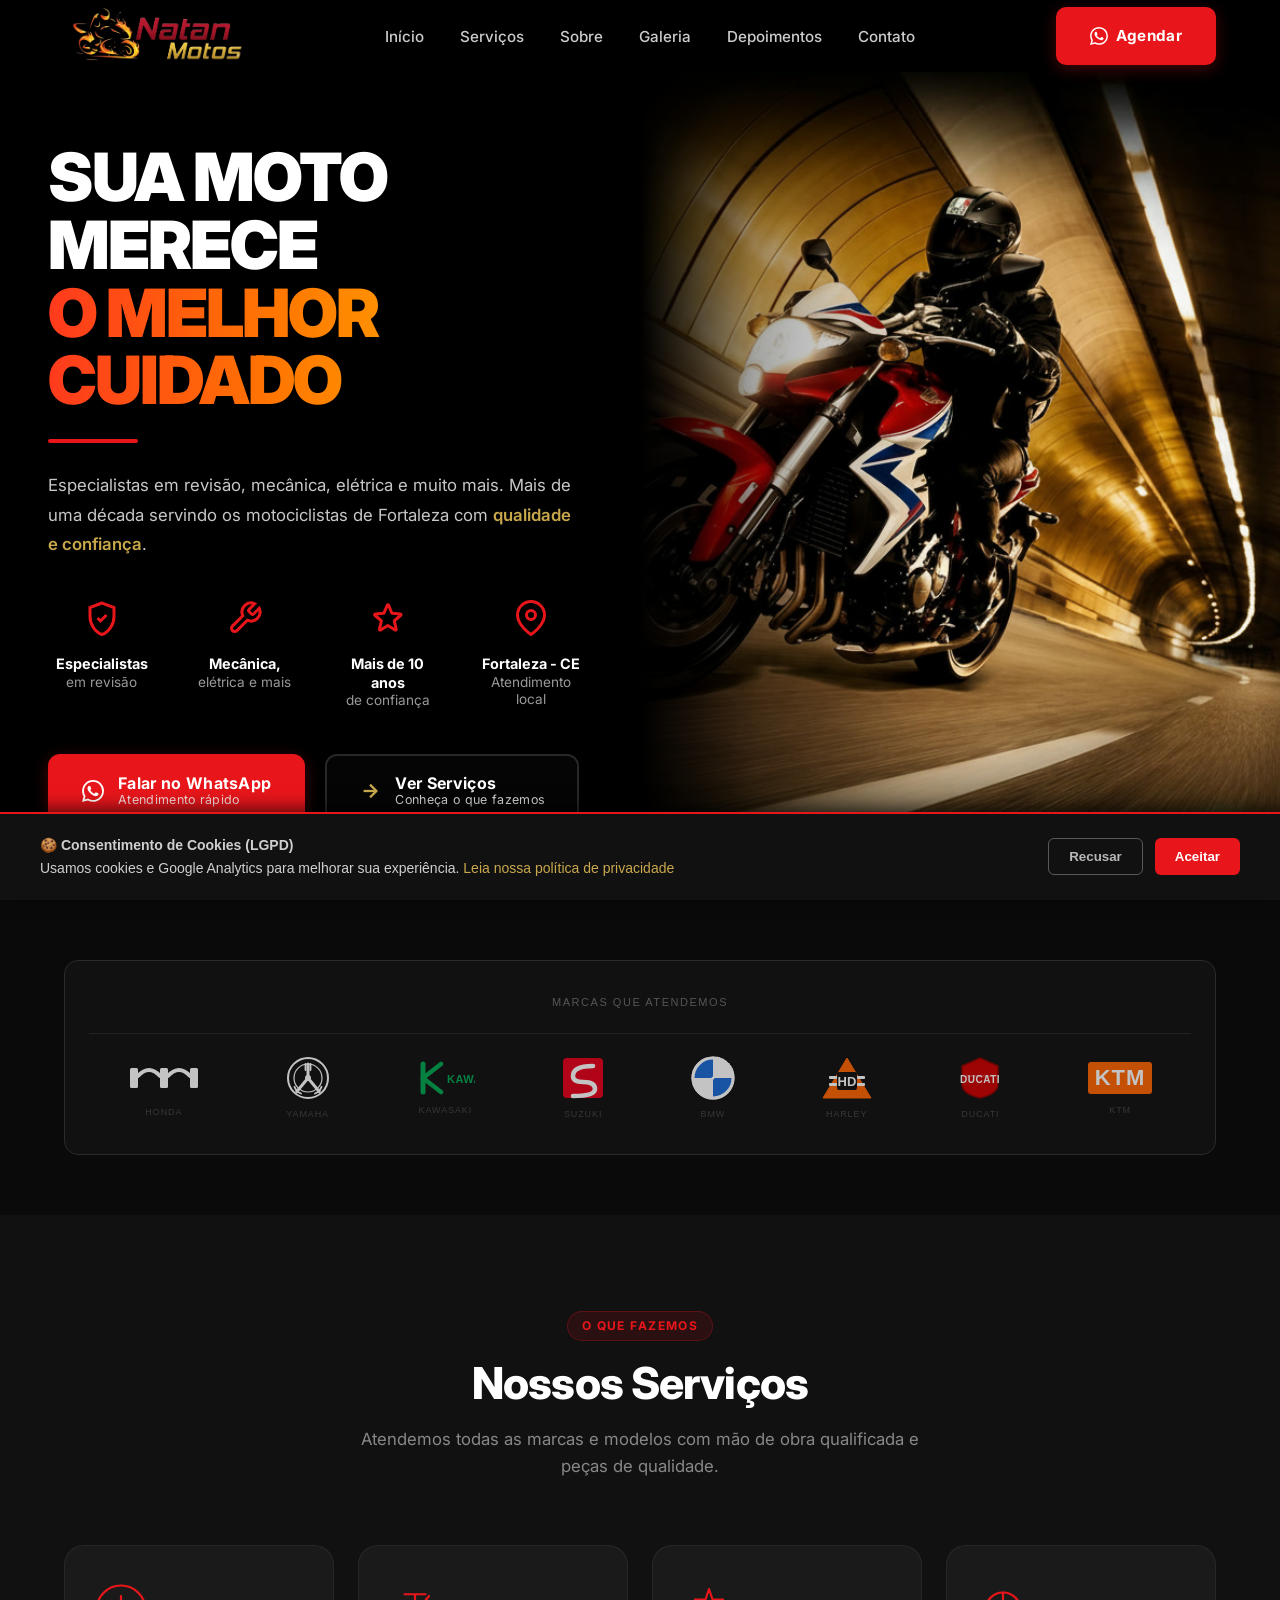
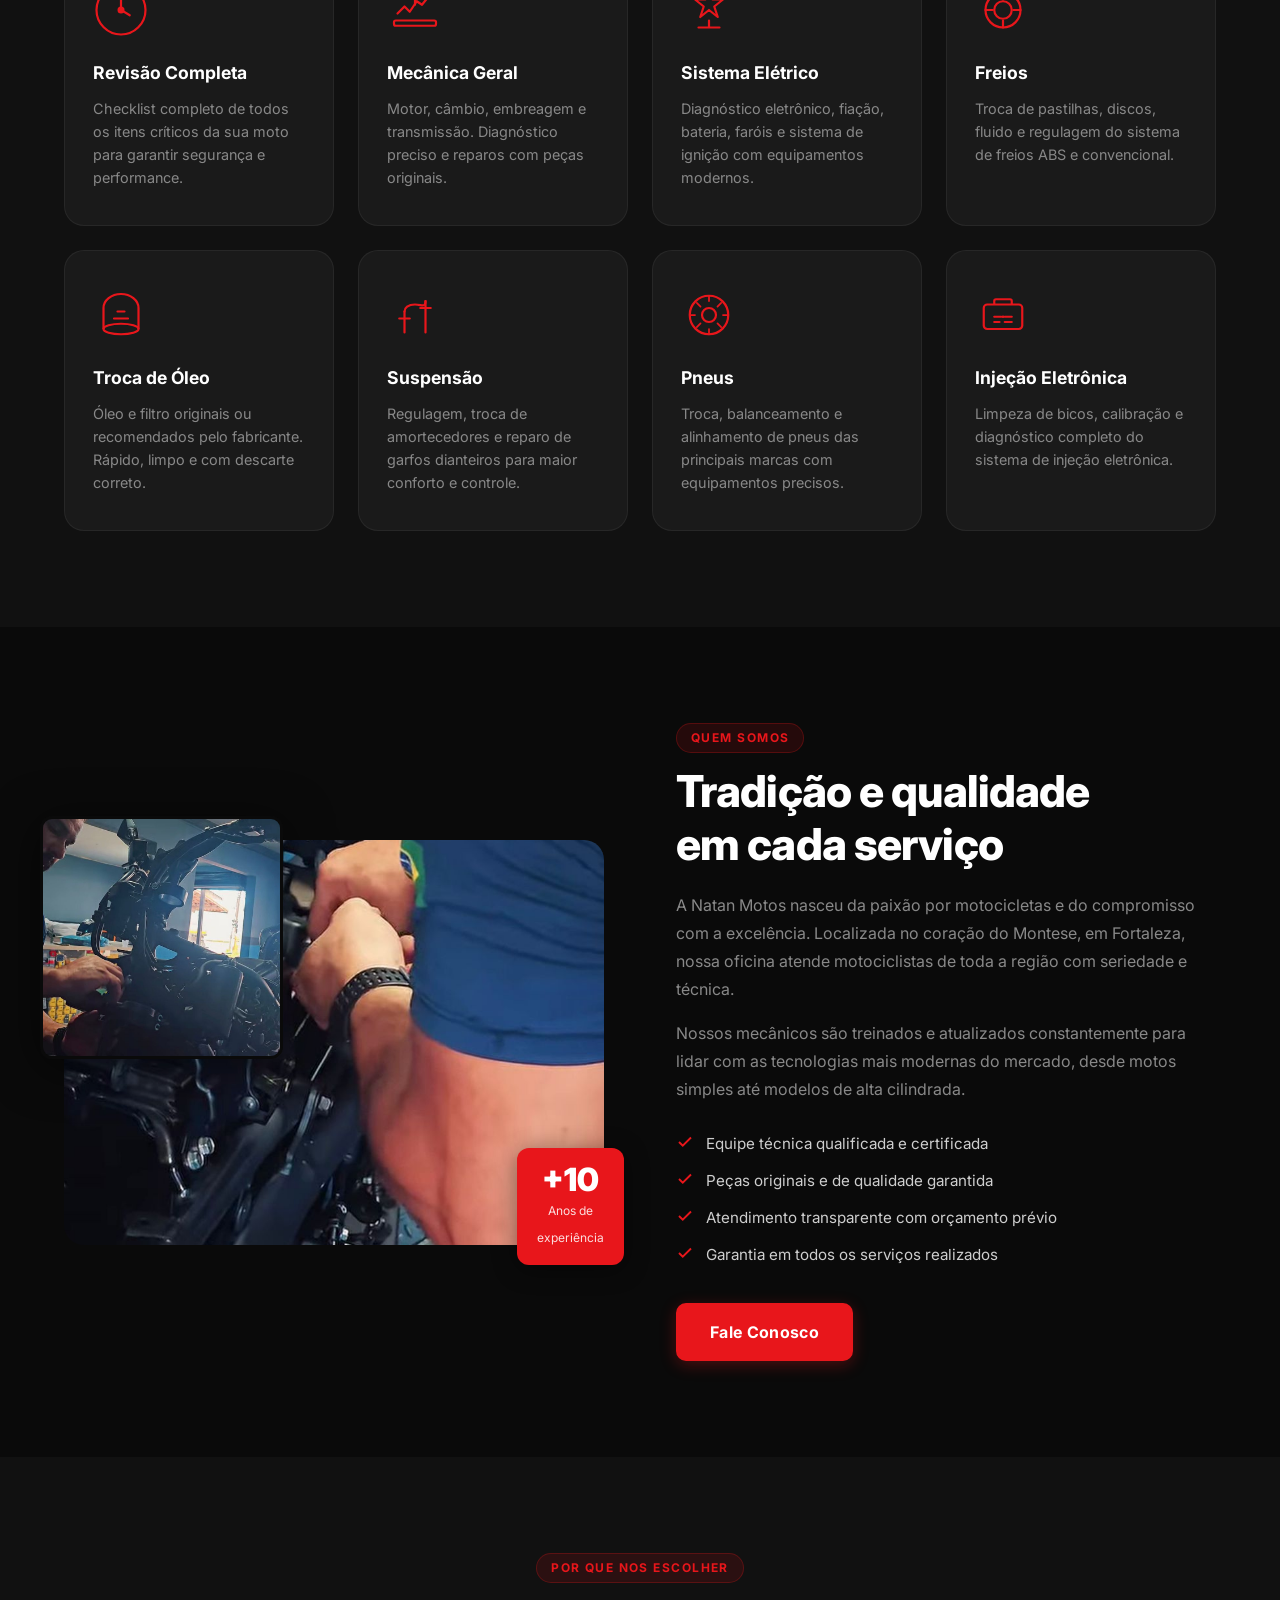
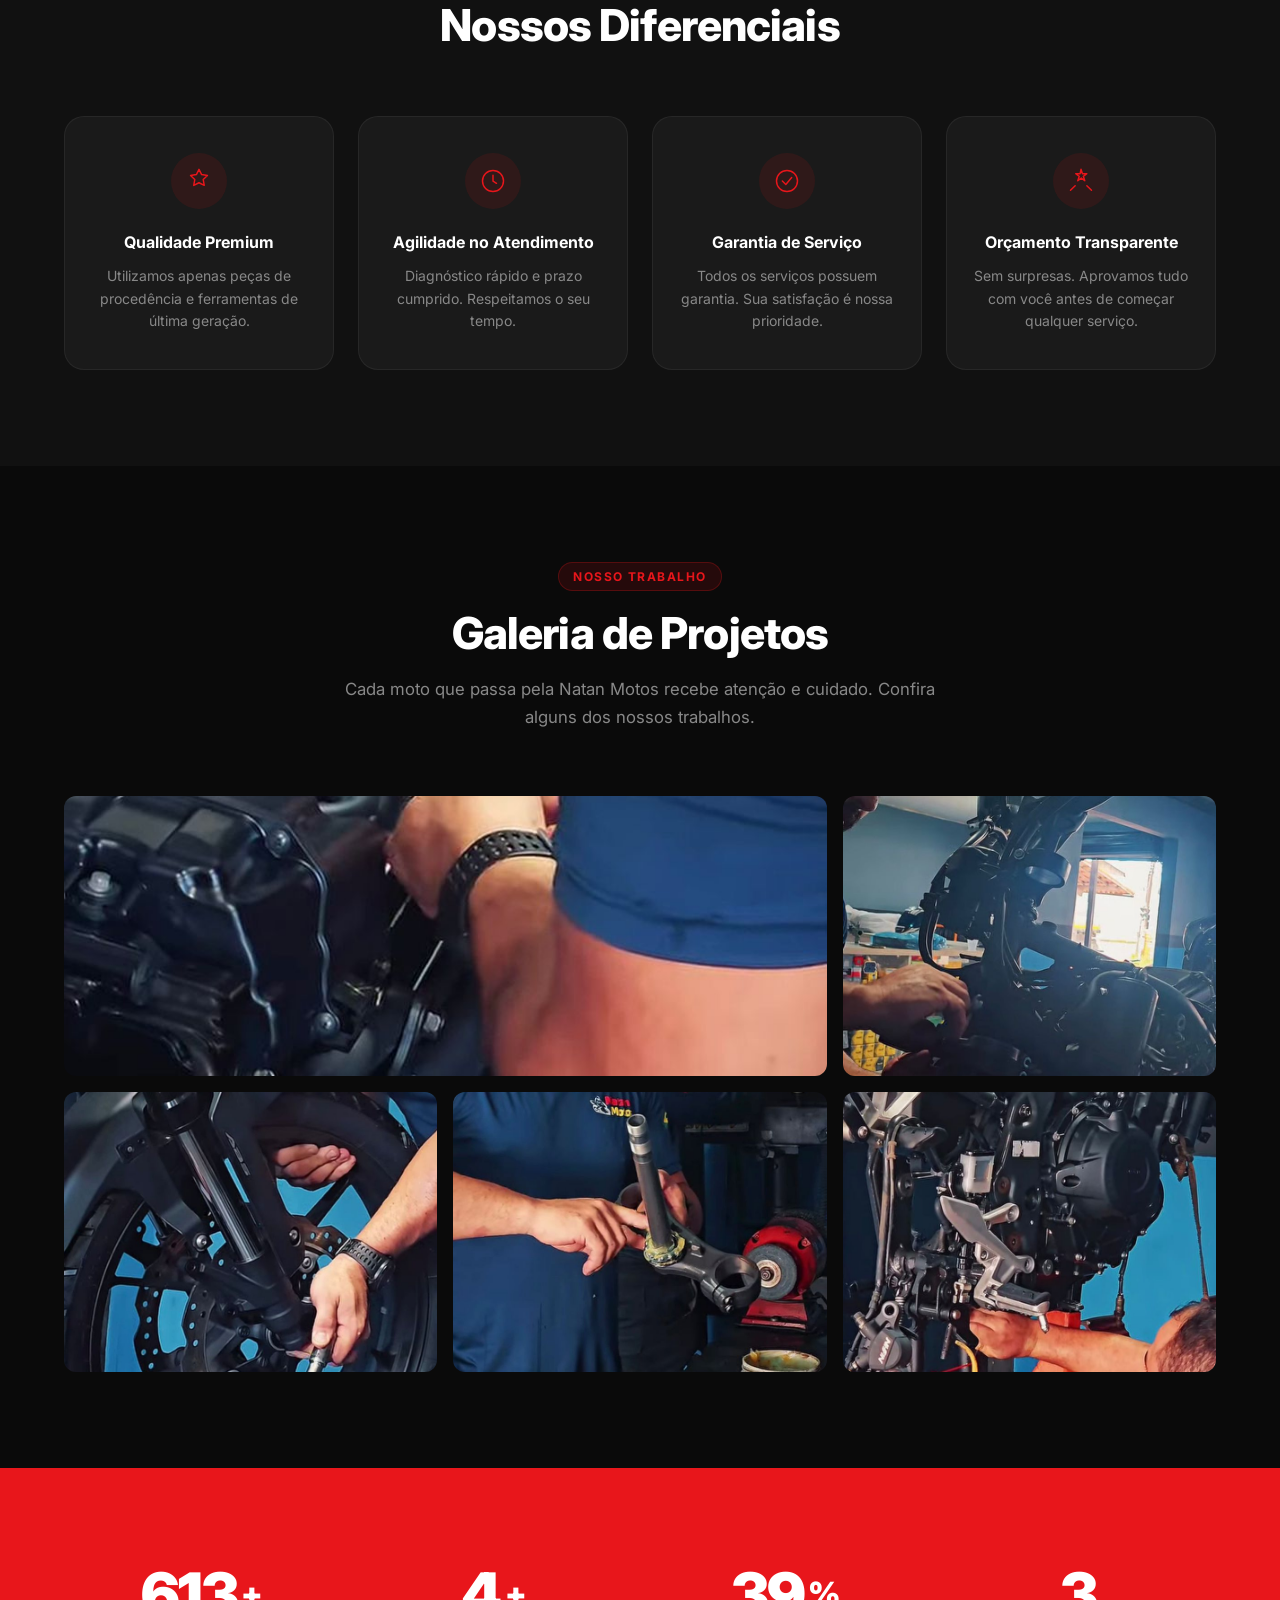
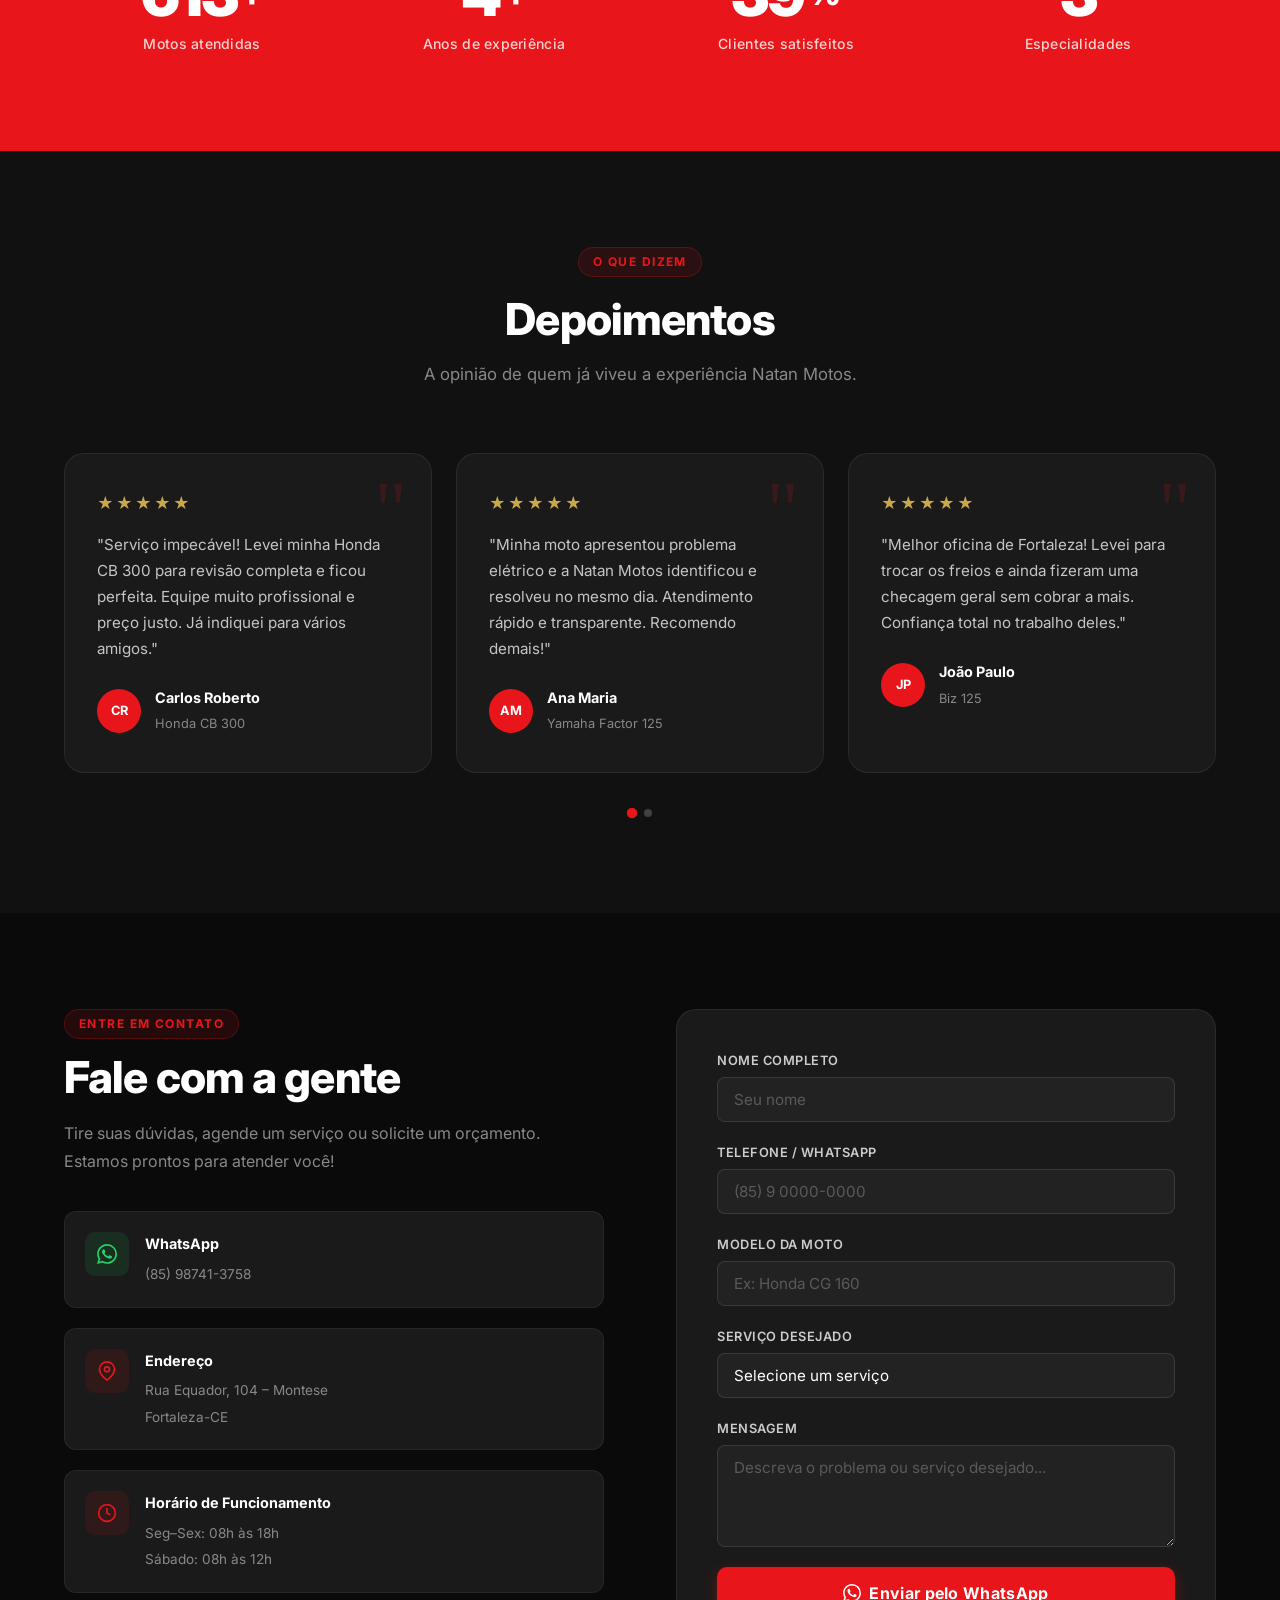
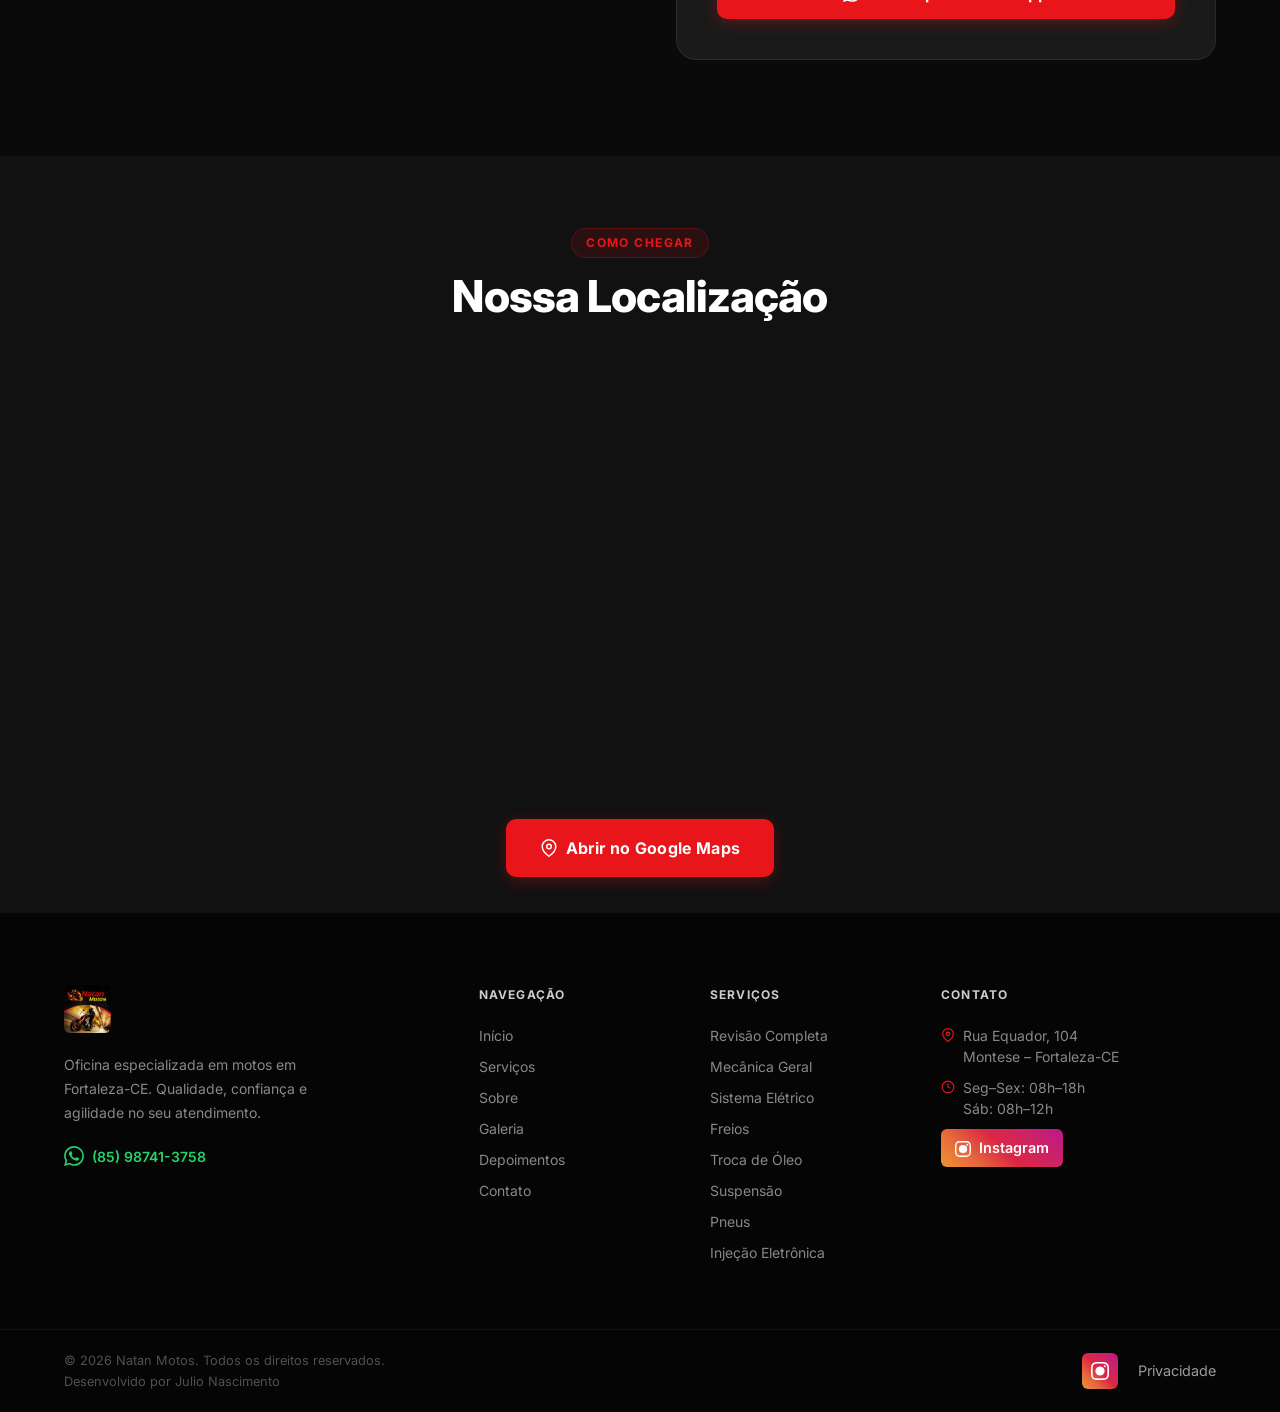
==== index.html @ feabff97 "Separar Instagram do link de Privacidade no footer - Instagram agora é um item separado (ícone redon" ====
<!DOCTYPE html>
<html lang="pt-BR">
<head>
  <meta charset="UTF-8" />
  <!-- Cookie Consent (LGPD) - Must load before GA -->
  <script src="js/cookies-consent.js"></script>
  <meta name="viewport" content="width=device-width, initial-scale=1.0" />
  <meta name="description" content="Natan Motos – Oficina especializada em motos em Fortaleza-CE. Revisão, mecânica, elétrica, freios, suspensão, pneus e injeção eletrônica. Atendimento de segunda a sábado." />
  <meta name="keywords" content="oficina de motos, Fortaleza, Montese, revisão de moto, mecânica moto, Natan Motos" />
  <meta property="og:title" content="Natan Motos – Oficina Premium em Fortaleza" />
  <meta property="og:description" content="Especialistas em revisão, mecânica, elétrica e muito mais. Venha nos visitar na Rua Equador, 104, Montese." />
  <meta property="og:type" content="website" />
  <title>Natan Motos – Oficina Premium em Fortaleza-CE</title>
  <link rel="stylesheet" href="css/style.css" />
  <link rel="preconnect" href="https://fonts.googleapis.com" />
  <link rel="preconnect" href="https://fonts.gstatic.com" crossorigin />
  <link href="https://fonts.googleapis.com/css2?family=Inter:wght@300;400;500;600;700;800;900&display=swap" rel="stylesheet" />
</head>
<body>

  <!-- ===== HEADER ===== -->
  <header class="header" id="header">
    <div class="container header__inner">
      <a href="#home" class="header__logo">
        <img src="images/logo.png" alt="Natan Motos" class="header__logo-img" />
      </a>

      <nav class="nav" id="nav">
        <ul class="nav__list">
          <li><a href="#home"        class="nav__link active">Início</a></li>
          <li><a href="#servicos"    class="nav__link">Serviços</a></li>
          <li><a href="#sobre"       class="nav__link">Sobre</a></li>
          <li><a href="#galeria"     class="nav__link">Galeria</a></li>
          <li><a href="#depoimentos" class="nav__link">Depoimentos</a></li>
          <li><a href="#contato"     class="nav__link">Contato</a></li>
        </ul>
      </nav>

      <a href="https://wa.me/5585987413758?text=Olá!%20Gostaria%20de%20agendar%20um%20serviço." target="_blank" rel="noopener" class="btn btn--primary header__cta">
        <svg width="18" height="18" viewBox="0 0 24 24" fill="currentColor"><path d="M17.472 14.382c-.297-.149-1.758-.867-2.03-.967-.273-.099-.471-.148-.67.15-.197.297-.767.966-.94 1.164-.173.199-.347.223-.644.075-.297-.15-1.255-.463-2.39-1.475-.883-.788-1.48-1.761-1.653-2.059-.173-.297-.018-.458.13-.606.134-.133.298-.347.446-.52.149-.174.198-.298.298-.497.099-.198.05-.371-.025-.52-.075-.149-.669-1.612-.916-2.207-.242-.579-.487-.5-.669-.51-.173-.008-.371-.01-.57-.01-.198 0-.52.074-.792.372-.272.297-1.04 1.016-1.04 2.479 0 1.462 1.065 2.875 1.213 3.074.149.198 2.096 3.2 5.077 4.487.709.306 1.262.489 1.694.625.712.227 1.36.195 1.871.118.571-.085 1.758-.719 2.006-1.413.248-.694.248-1.289.173-1.413-.074-.124-.272-.198-.57-.347m-5.421 7.403h-.004a9.87 9.87 0 01-5.031-1.378l-.361-.214-3.741.982.998-3.648-.235-.374a9.86 9.86 0 01-1.51-5.26c.001-5.45 4.436-9.884 9.888-9.884 2.64 0 5.122 1.03 6.988 2.898a9.825 9.825 0 012.893 6.994c-.003 5.45-4.437 9.884-9.885 9.884m8.413-18.297A11.815 11.815 0 0012.05 0C5.495 0 .16 5.335.157 11.892c0 2.096.547 4.142 1.588 5.945L.057 24l6.305-1.654a11.882 11.882 0 005.683 1.448h.005c6.554 0 11.89-5.335 11.893-11.893a11.821 11.821 0 00-3.48-8.413z"/></svg>
        Agendar
      </a>

      <button class="hamburger" id="hamburger" aria-label="Menu">
        <span></span><span></span><span></span>
      </button>
    </div>
  </header>

  <!-- ===== HERO ===== -->
  <section class="hero" id="home">
    <div class="hero__bg"></div>
    <div class="hero__overlay"></div>

    <div class="hero__wrapper">
      <div class="hero__left">
        <h1 class="hero__title">
          Sua moto merece<br>
          <span class="hero__accent">o melhor cuidado</span>
        </h1>

        <div class="hero__divider"></div>

        <p class="hero__desc">Especialistas em revisão, mecânica, elétrica e muito mais. Mais de uma década servindo os motociclistas de Fortaleza com <span class="hero__highlight">qualidade e confiança</span>.</p>

        <div class="hero__features">
          <div class="hero__feature">
            <div class="hero__feature-icon">
              <svg viewBox="0 0 24 24" fill="none" stroke="currentColor" stroke-width="2">
                <path d="M12 2L4 5v6c0 5.5 3.8 10.7 8 12 4.2-1.3 8-6.5 8-12V5l-8-3z"></path>
                <polyline points="9 12 11 14 15 10"></polyline>
              </svg>
            </div>
            <strong>Especialistas</strong>
            <p>em revisão</p>
          </div>

          <div class="hero__feature">
            <div class="hero__feature-icon">
              <svg viewBox="0 0 24 24" fill="none" stroke="currentColor" stroke-width="2">
                <path d="M14.7 6.3a1 1 0 0 0 0 1.4l1.6 1.6a1 1 0 0 0 1.4 0l3.77-3.77a6 6 0 0 1-7.94 7.94l-6.91 6.91a2.12 2.12 0 1 1-3-3l6.91-6.91a6 6 0 0 1 7.94-7.94l-3.76 3.76z"></path>
              </svg>
            </div>
            <strong>Mecânica,</strong>
            <p>elétrica e mais</p>
          </div>

          <div class="hero__feature">
            <div class="hero__feature-icon">
              <svg viewBox="0 0 24 24" fill="none" stroke="currentColor" stroke-width="2">
                <path d="M11.48 3.5a.5.5 0 0 1 .98 0l1.93 5.06a.5.5 0 0 0 .43.32l5.4.4a.5.5 0 0 1 .3.88l-4.13 3.5a.5.5 0 0 0-.16.5l1.27 5.27a.5.5 0 0 1-.75.54l-4.6-2.82a.5.5 0 0 0-.52 0l-4.6 2.82a.5.5 0 0 1-.75-.54l1.27-5.27a.5.5 0 0 0-.16-.5l-4.13-3.5a.5.5 0 0 1 .3-.88l5.4-.4a.5.5 0 0 0 .43-.32z"></path>
              </svg>
            </div>
            <strong>Mais de 10 anos</strong>
            <p>de confiança</p>
          </div>

          <div class="hero__feature">
            <div class="hero__feature-icon">
              <svg viewBox="0 0 24 24" fill="none" stroke="currentColor" stroke-width="2">
                <path d="M21 10c0 7-9 13-9 13s-9-6-9-13a9 9 0 0118 0z"></path>
                <circle cx="12" cy="10" r="3"></circle>
              </svg>
            </div>
            <strong>Fortaleza - CE</strong>
            <p>Atendimento local</p>
          </div>
        </div>

        <div class="hero__buttons">
          <a href="https://wa.me/5585987413758?text=Olá!%20Gostaria%20de%20agendar%20um%20serviço." target="_blank" rel="noopener" class="btn btn--primary hero__btn">
            <svg width="22" height="22" viewBox="0 0 24 24" fill="currentColor"><path d="M17.472 14.382c-.297-.149-1.758-.867-2.03-.967-.273-.099-.471-.148-.67.15-.197.297-.767.966-.94 1.164-.173.199-.347.223-.644.075-.297-.15-1.255-.463-2.39-1.475-.883-.788-1.48-1.761-1.653-2.059-.173-.297-.018-.458.13-.606.134-.133.298-.347.446-.52.149-.174.198-.298.298-.497.099-.198.05-.371-.025-.52-.075-.149-.669-1.612-.916-2.207-.242-.579-.487-.5-.669-.51-.173-.008-.371-.01-.57-.01-.198 0-.52.074-.792.372-.272.297-1.04 1.016-1.04 2.479 0 1.462 1.065 2.875 1.213 3.074.149.198 2.096 3.2 5.077 4.487.709.306 1.262.489 1.694.625.712.227 1.36.195 1.871.118.571-.085 1.758-.719 2.006-1.413.248-.694.248-1.289.173-1.413-.074-.124-.272-.198-.57-.347m-5.421 7.403h-.004a9.87 9.87 0 01-5.031-1.378l-.361-.214-3.741.982.998-3.648-.235-.374a9.86 9.86 0 01-1.51-5.26c.001-5.45 4.436-9.884 9.888-9.884 2.64 0 5.122 1.03 6.988 2.898a9.825 9.825 0 012.893 6.994c-.003 5.45-4.437 9.884-9.885 9.884m8.413-18.297A11.815 11.815 0 0012.05 0C5.495 0 .16 5.335.157 11.892c0 2.096.547 4.142 1.588 5.945L.057 24l6.305-1.654a11.882 11.882 0 005.683 1.448h.005c6.554 0 11.89-5.335 11.893-11.893a11.821 11.821 0 00-3.48-8.413z"/></svg>
            <span class="hero__btn-text">
              <span class="hero__btn-title">Falar no WhatsApp</span>
              <span class="hero__btn-sub">Atendimento rápido</span>
            </span>
          </a>
          <a href="#servicos" class="btn btn--outline hero__btn">
            <svg width="22" height="22" viewBox="0 0 24 24" fill="none" stroke="currentColor" stroke-width="2.5" class="hero__btn-arrow"><line x1="5" y1="12" x2="19" y2="12"></line><polyline points="12 5 19 12 12 19"></polyline></svg>
            <span class="hero__btn-text">
              <span class="hero__btn-title">Ver Serviços</span>
              <span class="hero__btn-sub">Conheça o que fazemos</span>
            </span>
          </a>
        </div>
      </div>

      <div class="hero__right">
        <img src="images/moto-hero.jpg" alt="Serviço de moto - Natan Motos" />
      </div>
    </div>
  </section>

  <!-- ===== MARCAS ===== -->
  <section class="brands" id="marcas">
    <div class="container">
      <div class="brands-bar">
        <div class="bar-title">Marcas que atendemos</div>
        <div class="divider"></div>
        <div class="logos-row">

          <!-- HONDA -->
          <div class="brand-item">
            <svg width="72" height="40" viewBox="0 0 72 40" fill="none" xmlns="http://www.w3.org/2000/svg">
              <!-- Honda H wing logo -->
              <rect x="2" y="10" width="8" height="20" rx="1.5" fill="white"/>
              <rect x="32" y="10" width="8" height="20" rx="1.5" fill="white"/>
              <rect x="62" y="10" width="8" height="20" rx="1.5" fill="white"/>
              <path d="M10 18 Q21 6 32 18" stroke="white" stroke-width="4" fill="none" stroke-linecap="round"/>
              <path d="M40 18 Q51 6 62 18" stroke="white" stroke-width="4" fill="none" stroke-linecap="round"/>
              <rect x="2" y="18" width="8" height="4" fill="white"/>
              <rect x="32" y="18" width="8" height="4" fill="white"/>
              <rect x="62" y="18" width="8" height="4" fill="white"/>
            </svg>
            <span class="brand-name">Honda</span>
          </div>

          <!-- YAMAHA -->
          <div class="brand-item">
            <svg width="44" height="44" viewBox="0 0 44 44" fill="none" xmlns="http://www.w3.org/2000/svg">
              <!-- Yamaha 3 tuning forks in circle -->
              <circle cx="22" cy="22" r="20" stroke="white" stroke-width="2" fill="none"/>
              <circle cx="22" cy="22" r="14" stroke="white" stroke-width="1.2" fill="none"/>
              <!-- 3 tuning forks at 0, 120, 240 deg -->
              <!-- Fork 1: up -->
              <path d="M22 8 L22 22" stroke="white" stroke-width="3" stroke-linecap="round"/>
              <path d="M19.5 8 L19.5 14" stroke="white" stroke-width="1.8" stroke-linecap="round"/>
              <path d="M24.5 8 L24.5 14" stroke="white" stroke-width="1.8" stroke-linecap="round"/>
              <!-- Fork 2: bottom-right -->
              <path d="M22 22 L33.1 35.5" stroke="white" stroke-width="3" stroke-linecap="round"/>
              <path d="M33.1 35.5 L35.5 30.8" stroke="white" stroke-width="1.8" stroke-linecap="round"/>
              <path d="M33.1 35.5 L29 37.5" stroke="white" stroke-width="1.8" stroke-linecap="round"/>
              <!-- Fork 3: bottom-left -->
              <path d="M22 22 L10.9 35.5" stroke="white" stroke-width="3" stroke-linecap="round"/>
              <path d="M10.9 35.5 L8.5 30.8" stroke="white" stroke-width="1.8" stroke-linecap="round"/>
              <path d="M10.9 35.5 L15 37.5" stroke="white" stroke-width="1.8" stroke-linecap="round"/>
              <circle cx="22" cy="22" r="3" fill="white"/>
            </svg>
            <span class="brand-name">Yamaha</span>
          </div>

          <!-- KAWASAKI -->
          <div class="brand-item">
            <svg width="60" height="36" viewBox="0 0 60 36" fill="none" xmlns="http://www.w3.org/2000/svg">
              <!-- Kawasaki stylized K -->
              <path d="M8 4 L8 32" stroke="#00A651" stroke-width="5" stroke-linecap="round"/>
              <path d="M8 18 L26 4" stroke="#00A651" stroke-width="4.5" stroke-linecap="round"/>
              <path d="M8 18 L26 32" stroke="#00A651" stroke-width="4.5" stroke-linecap="round"/>
              <!-- KAWASAKI text -->
              <text x="32" y="23" font-size="11" font-weight="800" font-family="Arial Black, Arial, sans-serif" fill="#00A651" letter-spacing="0.5">KAWASAKI</text>
            </svg>
            <span class="brand-name">Kawasaki</span>
          </div>

          <!-- SUZUKI -->
          <div class="brand-item">
            <svg width="44" height="44" viewBox="0 0 44 44" fill="none" xmlns="http://www.w3.org/2000/svg">
              <!-- Suzuki S logo -->
              <rect x="2" y="2" width="40" height="40" rx="4" fill="#E8001B"/>
              <path d="M32 10 Q12 10 12 20 Q12 26 22 26 Q34 26 34 33 Q34 40 12 40"
                    stroke="white" stroke-width="4.5" fill="none" stroke-linecap="round"/>
            </svg>
            <span class="brand-name">Suzuki</span>
          </div>

          <!-- BMW -->
          <div class="brand-item">
            <svg width="44" height="44" viewBox="0 0 44 44" fill="none" xmlns="http://www.w3.org/2000/svg">
              <!-- BMW roundel -->
              <circle cx="22" cy="22" r="20" fill="#1C69D4"/>
              <circle cx="22" cy="22" r="20" fill="none" stroke="white" stroke-width="3"/>
              <!-- quadrants -->
              <path d="M22 2 A20 20 0 0 1 42 22 L22 22 Z" fill="white"/>
              <path d="M22 42 A20 20 0 0 1 2 22 L22 22 Z" fill="white"/>
              <path d="M22 2 A20 20 0 0 0 2 22 L22 22 Z" fill="#1C69D4"/>
              <path d="M22 42 A20 20 0 0 0 42 22 L22 22 Z" fill="#1C69D4"/>
              <circle cx="22" cy="22" r="20" fill="none" stroke="white" stroke-width="3"/>
              <circle cx="22" cy="22" r="1.5" fill="white"/>
              <!-- BMW text ring -->
              <path d="M22 5 A17 17 0 0 1 39 22" fill="none" id="bmw-arc"/>
              <text font-size="7" font-weight="700" font-family="Arial, sans-serif" fill="white">
                <textPath href="#bmw-arc" startOffset="8%">BMW</textPath>
              </text>
            </svg>
            <span class="brand-name">BMW</span>
          </div>

          <!-- HARLEY-DAVIDSON -->
          <div class="brand-item">
            <svg width="52" height="44" viewBox="0 0 52 44" fill="none" xmlns="http://www.w3.org/2000/svg">
              <!-- HD Bar & Shield -->
              <path d="M26 2 L50 42 L2 42 Z" fill="#FF6600" stroke="#FF6600" stroke-width="1"/>
              <rect x="16" y="16" width="20" height="18" rx="2" fill="#111"/>
              <text x="26" y="30" font-size="13" font-weight="900" font-family="Arial Black, Arial, sans-serif" fill="white" text-anchor="middle">HD</text>
              <!-- bar lines -->
              <rect x="8" y="20" width="8" height="3" rx="1" fill="white"/>
              <rect x="36" y="20" width="8" height="3" rx="1" fill="white"/>
              <rect x="8" y="27" width="8" height="3" rx="1" fill="white"/>
              <rect x="36" y="27" width="8" height="3" rx="1" fill="white"/>
            </svg>
            <span class="brand-name">Harley</span>
          </div>

          <!-- DUCATI -->
          <div class="brand-item">
            <svg width="44" height="44" viewBox="0 0 44 44" fill="none" xmlns="http://www.w3.org/2000/svg">
              <!-- Ducati shield -->
              <path d="M22 2 L40 10 L40 28 Q40 38 22 42 Q4 38 4 28 L4 10 Z" fill="#CC0000" stroke="#8B0000" stroke-width="1.5"/>
              <text x="22" y="27" font-size="10" font-weight="900" font-family="Arial Black, Arial, sans-serif" fill="white" text-anchor="middle" letter-spacing="0.5">DUCATI</text>
              <path d="M8 20 L36 20" stroke="white" stroke-width="1" opacity="0.4"/>
            </svg>
            <span class="brand-name">Ducati</span>
          </div>

          <!-- KTM -->
          <div class="brand-item">
            <svg width="64" height="36" viewBox="0 0 64 36" fill="none" xmlns="http://www.w3.org/2000/svg">
              <!-- KTM orange box -->
              <rect x="0" y="2" width="64" height="32" rx="3" fill="#FF6600"/>
              <text x="32" y="25" font-size="22" font-weight="900" font-family="Arial Black, Arial, sans-serif" fill="white" text-anchor="middle" letter-spacing="1">KTM</text>
            </svg>
            <span class="brand-name">KTM</span>
          </div>

        </div>
      </div>
    </div>
  </section>

  <!-- ===== SERVIÇOS ===== -->
  <section class="section services" id="servicos">
    <div class="container">
      <div class="section__header">
        <span class="section__tag">O que fazemos</span>
        <h2 class="section__title">Nossos Serviços</h2>
        <p class="section__desc">Atendemos todas as marcas e modelos com mão de obra qualificada e peças de qualidade.</p>
      </div>

      <div class="services__grid">

        <div class="service-card reveal">
          <div class="service-card__icon">
            <svg viewBox="0 0 64 64" fill="none" xmlns="http://www.w3.org/2000/svg">
              <circle cx="32" cy="32" r="28" stroke="currentColor" stroke-width="2.5"/>
              <path d="M32 16v16l10 6" stroke="currentColor" stroke-width="2.5" stroke-linecap="round"/>
              <circle cx="32" cy="32" r="4" fill="currentColor"/>
            </svg>
          </div>
          <h3 class="service-card__title">Revisão Completa</h3>
          <p class="service-card__desc">Checklist completo de todos os itens críticos da sua moto para garantir segurança e performance.</p>
        </div>

        <div class="service-card reveal">
          <div class="service-card__icon">
            <svg viewBox="0 0 64 64" fill="none" xmlns="http://www.w3.org/2000/svg">
              <path d="M12 36l8-8 6 6 8-12 6 4 8-10" stroke="currentColor" stroke-width="2.5" stroke-linecap="round" stroke-linejoin="round"/>
              <rect x="8" y="44" width="48" height="6" rx="2" stroke="currentColor" stroke-width="2.5"/>
              <path d="M20 14h24M32 14v12" stroke="currentColor" stroke-width="2.5" stroke-linecap="round"/>
            </svg>
          </div>
          <h3 class="service-card__title">Mecânica Geral</h3>
          <p class="service-card__desc">Motor, câmbio, embreagem e transmissão. Diagnóstico preciso e reparos com peças originais.</p>
        </div>

        <div class="service-card reveal">
          <div class="service-card__icon">
            <svg viewBox="0 0 64 64" fill="none" xmlns="http://www.w3.org/2000/svg">
              <path d="M32 8l4 12h12l-10 8 4 12-10-8-10 8 4-12-10-8h12z" stroke="currentColor" stroke-width="2.5" stroke-linejoin="round"/>
              <path d="M20 52h24M32 44v8" stroke="currentColor" stroke-width="2.5" stroke-linecap="round"/>
            </svg>
          </div>
          <h3 class="service-card__title">Sistema Elétrico</h3>
          <p class="service-card__desc">Diagnóstico eletrônico, fiação, bateria, faróis e sistema de ignição com equipamentos modernos.</p>
        </div>

        <div class="service-card reveal">
          <div class="service-card__icon">
            <svg viewBox="0 0 64 64" fill="none" xmlns="http://www.w3.org/2000/svg">
              <circle cx="32" cy="32" r="20" stroke="currentColor" stroke-width="2.5"/>
              <circle cx="32" cy="32" r="10" stroke="currentColor" stroke-width="2.5"/>
              <path d="M32 12v8M32 44v8M12 32h8M44 32h8" stroke="currentColor" stroke-width="2.5" stroke-linecap="round"/>
            </svg>
          </div>
          <h3 class="service-card__title">Freios</h3>
          <p class="service-card__desc">Troca de pastilhas, discos, fluido e regulagem do sistema de freios ABS e convencional.</p>
        </div>

        <div class="service-card reveal">
          <div class="service-card__icon">
            <svg viewBox="0 0 64 64" fill="none" xmlns="http://www.w3.org/2000/svg">
              <ellipse cx="32" cy="48" rx="20" ry="6" stroke="currentColor" stroke-width="2.5"/>
              <path d="M12 48V24c0-8.837 8.954-16 20-16s20 7.163 20 16v24" stroke="currentColor" stroke-width="2.5"/>
              <path d="M24 36h16M28 28h8" stroke="currentColor" stroke-width="2.5" stroke-linecap="round"/>
            </svg>
          </div>
          <h3 class="service-card__title">Troca de Óleo</h3>
          <p class="service-card__desc">Óleo e filtro originais ou recomendados pelo fabricante. Rápido, limpo e com descarte correto.</p>
        </div>

        <div class="service-card reveal">
          <div class="service-card__icon">
            <svg viewBox="0 0 64 64" fill="none" xmlns="http://www.w3.org/2000/svg">
              <path d="M20 52V28M44 52V16" stroke="currentColor" stroke-width="2.5" stroke-linecap="round"/>
              <path d="M14 36h12M38 24h12" stroke="currentColor" stroke-width="2.5" stroke-linecap="round"/>
              <path d="M20 28c0-4 4-8 12-8s12 4 12-4" stroke="currentColor" stroke-width="2.5" stroke-linecap="round"/>
            </svg>
          </div>
          <h3 class="service-card__title">Suspensão</h3>
          <p class="service-card__desc">Regulagem, troca de amortecedores e reparo de garfos dianteiros para maior conforto e controle.</p>
        </div>

        <div class="service-card reveal">
          <div class="service-card__icon">
            <svg viewBox="0 0 64 64" fill="none" xmlns="http://www.w3.org/2000/svg">
              <circle cx="32" cy="32" r="22" stroke="currentColor" stroke-width="2.5"/>
              <circle cx="32" cy="32" r="8" stroke="currentColor" stroke-width="2.5"/>
              <path d="M32 10v6M32 48v6M10 32h6M48 32h6M18.1 18.1l4.2 4.2M41.7 41.7l4.2 4.2M45.9 18.1l-4.2 4.2M22.3 41.7l-4.2 4.2" stroke="currentColor" stroke-width="2" stroke-linecap="round"/>
            </svg>
          </div>
          <h3 class="service-card__title">Pneus</h3>
          <p class="service-card__desc">Troca, balanceamento e alinhamento de pneus das principais marcas com equipamentos precisos.</p>
        </div>

        <div class="service-card reveal">
          <div class="service-card__icon">
            <svg viewBox="0 0 64 64" fill="none" xmlns="http://www.w3.org/2000/svg">
              <rect x="10" y="20" width="44" height="28" rx="4" stroke="currentColor" stroke-width="2.5"/>
              <path d="M22 20v-4a2 2 0 012-2h16a2 2 0 012 2v4" stroke="currentColor" stroke-width="2.5"/>
              <path d="M22 34h8M34 34h8M22 40h6M34 40h8" stroke="currentColor" stroke-width="2.5" stroke-linecap="round"/>
              <circle cx="32" cy="34" r="1.5" fill="currentColor"/>
            </svg>
          </div>
          <h3 class="service-card__title">Injeção Eletrônica</h3>
          <p class="service-card__desc">Limpeza de bicos, calibração e diagnóstico completo do sistema de injeção eletrônica.</p>
        </div>

      </div>
    </div>
  </section>

  <!-- ===== SOBRE ===== -->
  <section class="section about" id="sobre">
    <div class="container about__inner">
      <div class="about__visual reveal">
        <div class="about__img-wrap">
          <img src="images/projeto-1.jpeg" alt="Oficina Natan Motos" class="about__img" />
          <div class="about__badge-float">
            <strong>+10</strong>
            <span>Anos de<br/>experiência</span>
          </div>
        </div>
        <div class="about__img-secondary">
          <img src="images/projeto-2.jpeg" alt="Trabalho na oficina" />
        </div>
      </div>

      <div class="about__content reveal">
        <span class="section__tag">Quem somos</span>
        <h2 class="section__title">Tradição e qualidade<br/>em cada serviço</h2>
        <p>A Natan Motos nasceu da paixão por motocicletas e do compromisso com a excelência. Localizada no coração do Montese, em Fortaleza, nossa oficina atende motociclistas de toda a região com seriedade e técnica.</p>
        <p>Nossos mecânicos são treinados e atualizados constantemente para lidar com as tecnologias mais modernas do mercado, desde motos simples até modelos de alta cilindrada.</p>
        <ul class="about__list">
          <li>
            <svg viewBox="0 0 24 24" fill="none" stroke="currentColor" stroke-width="2.5"><polyline points="20 6 9 17 4 12"/></svg>
            Equipe técnica qualificada e certificada
          </li>
          <li>
            <svg viewBox="0 0 24 24" fill="none" stroke="currentColor" stroke-width="2.5"><polyline points="20 6 9 17 4 12"/></svg>
            Peças originais e de qualidade garantida
          </li>
          <li>
            <svg viewBox="0 0 24 24" fill="none" stroke="currentColor" stroke-width="2.5"><polyline points="20 6 9 17 4 12"/></svg>
            Atendimento transparente com orçamento prévio
          </li>
          <li>
            <svg viewBox="0 0 24 24" fill="none" stroke="currentColor" stroke-width="2.5"><polyline points="20 6 9 17 4 12"/></svg>
            Garantia em todos os serviços realizados
          </li>
        </ul>
        <a href="https://wa.me/5585987413758?text=Quero%20saber%20mais%20sobre%20a%20Natan%20Motos!" target="_blank" rel="noopener" class="btn btn--primary">Fale Conosco</a>
      </div>
    </div>
  </section>

  <!-- ===== DIFERENCIAIS ===== -->
  <section class="section differentials">
    <div class="container">
      <div class="section__header">
        <span class="section__tag">Por que nos escolher</span>
        <h2 class="section__title">Nossos Diferenciais</h2>
      </div>
      <div class="differentials__grid">
        <div class="diff-card reveal">
          <div class="diff-card__icon">
            <svg viewBox="0 0 48 48" fill="none"><path d="M24 4l4.5 9 10 1.5-7.25 7 1.75 10L24 27l-9 4.5 1.75-10L9.5 14.5 19.5 13z" stroke="currentColor" stroke-width="2.5" stroke-linejoin="round"/></svg>
          </div>
          <h3>Qualidade Premium</h3>
          <p>Utilizamos apenas peças de procedência e ferramentas de última geração.</p>
        </div>
        <div class="diff-card reveal">
          <div class="diff-card__icon">
            <svg viewBox="0 0 48 48" fill="none"><circle cx="24" cy="24" r="18" stroke="currentColor" stroke-width="2.5"/><path d="M24 14v10l6 4" stroke="currentColor" stroke-width="2.5" stroke-linecap="round"/></svg>
          </div>
          <h3>Agilidade no Atendimento</h3>
          <p>Diagnóstico rápido e prazo cumprido. Respeitamos o seu tempo.</p>
        </div>
        <div class="diff-card reveal">
          <div class="diff-card__icon">
            <svg viewBox="0 0 48 48" fill="none"><path d="M24 6C14.06 6 6 14.06 6 24s8.06 18 18 18 18-8.06 18-18S33.94 6 24 6z" stroke="currentColor" stroke-width="2.5"/><path d="M16 24l6 6 10-12" stroke="currentColor" stroke-width="2.5" stroke-linecap="round" stroke-linejoin="round"/></svg>
          </div>
          <h3>Garantia de Serviço</h3>
          <p>Todos os serviços possuem garantia. Sua satisfação é nossa prioridade.</p>
        </div>
        <div class="diff-card reveal">
          <div class="diff-card__icon">
            <svg viewBox="0 0 48 48" fill="none"><path d="M24 4l2.5 7.5H34l-6 4.5 2.5 7.5-6-4.5-6 4.5 2.5-7.5-6-4.5h7.5z" stroke="currentColor" stroke-width="2.5" stroke-linejoin="round"/><path d="M14 32l-8 8M34 32l8 8" stroke="currentColor" stroke-width="2.5" stroke-linecap="round"/></svg>
          </div>
          <h3>Orçamento Transparente</h3>
          <p>Sem surpresas. Aprovamos tudo com você antes de começar qualquer serviço.</p>
        </div>
      </div>
    </div>
  </section>

  <!-- ===== GALERIA ===== -->
  <section class="section gallery" id="galeria">
    <div class="container">
      <div class="section__header">
        <span class="section__tag">Nosso trabalho</span>
        <h2 class="section__title">Galeria de Projetos</h2>
        <p class="section__desc">Cada moto que passa pela Natan Motos recebe atenção e cuidado. Confira alguns dos nossos trabalhos.</p>
      </div>

      <div class="gallery__grid">
        <div class="gallery__item reveal" data-index="0">
          <img src="images/projeto-1.jpeg" alt="Projeto 1 – Natan Motos" loading="lazy" />
          <div class="gallery__overlay">
            <svg viewBox="0 0 24 24" fill="none" stroke="currentColor" stroke-width="2"><circle cx="11" cy="11" r="8"/><line x1="21" y1="21" x2="16.65" y2="16.65"/><line x1="11" y1="8" x2="11" y2="14"/><line x1="8" y1="11" x2="14" y2="11"/></svg>
          </div>
        </div>
        <div class="gallery__item reveal" data-index="1">
          <img src="images/projeto-2.jpeg" alt="Projeto 2 – Natan Motos" loading="lazy" />
          <div class="gallery__overlay">
            <svg viewBox="0 0 24 24" fill="none" stroke="currentColor" stroke-width="2"><circle cx="11" cy="11" r="8"/><line x1="21" y1="21" x2="16.65" y2="16.65"/><line x1="11" y1="8" x2="11" y2="14"/><line x1="8" y1="11" x2="14" y2="11"/></svg>
          </div>
        </div>
        <div class="gallery__item reveal" data-index="2">
          <img src="images/projeto-3.jpeg" alt="Projeto 3 – Natan Motos" loading="lazy" />
          <div class="gallery__overlay">
            <svg viewBox="0 0 24 24" fill="none" stroke="currentColor" stroke-width="2"><circle cx="11" cy="11" r="8"/><line x1="21" y1="21" x2="16.65" y2="16.65"/><line x1="11" y1="8" x2="11" y2="14"/><line x1="8" y1="11" x2="14" y2="11"/></svg>
          </div>
        </div>
        <div class="gallery__item reveal" data-index="3">
          <img src="images/projeto-4.jpeg" alt="Projeto 4 – Natan Motos" loading="lazy" />
          <div class="gallery__overlay">
            <svg viewBox="0 0 24 24" fill="none" stroke="currentColor" stroke-width="2"><circle cx="11" cy="11" r="8"/><line x1="21" y1="21" x2="16.65" y2="16.65"/><line x1="11" y1="8" x2="11" y2="14"/><line x1="8" y1="11" x2="14" y2="11"/></svg>
          </div>
        </div>
        <div class="gallery__item reveal" data-index="4">
          <img src="images/projeto-5.jpeg" alt="Projeto 5 – Natan Motos" loading="lazy" />
          <div class="gallery__overlay">
            <svg viewBox="0 0 24 24" fill="none" stroke="currentColor" stroke-width="2"><circle cx="11" cy="11" r="8"/><line x1="21" y1="21" x2="16.65" y2="16.65"/><line x1="11" y1="8" x2="11" y2="14"/><line x1="8" y1="11" x2="14" y2="11"/></svg>
          </div>
        </div>
      </div>
    </div>
  </section>

  <!-- Lightbox -->
  <div class="lightbox" id="lightbox">
    <button class="lightbox__close" id="lightboxClose" aria-label="Fechar">
      <svg viewBox="0 0 24 24" fill="none" stroke="currentColor" stroke-width="2"><line x1="18" y1="6" x2="6" y2="18"/><line x1="6" y1="6" x2="18" y2="18"/></svg>
    </button>
    <button class="lightbox__prev" id="lightboxPrev" aria-label="Anterior">
      <svg viewBox="0 0 24 24" fill="none" stroke="currentColor" stroke-width="2"><polyline points="15 18 9 12 15 6"/></svg>
    </button>
    <div class="lightbox__img-wrap">
      <img src="" alt="" id="lightboxImg" />
    </div>
    <button class="lightbox__next" id="lightboxNext" aria-label="Próximo">
      <svg viewBox="0 0 24 24" fill="none" stroke="currentColor" stroke-width="2"><polyline points="9 18 15 12 9 6"/></svg>
    </button>
    <div class="lightbox__counter" id="lightboxCounter"></div>
  </div>

  <!-- ===== ESTATÍSTICAS ===== -->
  <section class="stats">
    <div class="container stats__grid">
      <div class="stat reveal">
        <strong class="stat__number" data-target="1500">0</strong>
        <span class="stat__plus">+</span>
        <p class="stat__label">Motos atendidas</p>
      </div>
      <div class="stat reveal">
        <strong class="stat__number" data-target="10">0</strong>
        <span class="stat__plus">+</span>
        <p class="stat__label">Anos de experiência</p>
      </div>
      <div class="stat reveal">
        <strong class="stat__number" data-target="98">0</strong>
        <span class="stat__plus">%</span>
        <p class="stat__label">Clientes satisfeitos</p>
      </div>
      <div class="stat reveal">
        <strong class="stat__number" data-target="8">0</strong>
        <p class="stat__label">Especialidades</p>
      </div>
    </div>
  </section>

  <!-- ===== DEPOIMENTOS ===== -->
  <section class="section testimonials" id="depoimentos">
    <div class="container">
      <div class="section__header">
        <span class="section__tag">O que dizem</span>
        <h2 class="section__title">Depoimentos</h2>
        <p class="section__desc">A opinião de quem já viveu a experiência Natan Motos.</p>
      </div>

      <div class="testimonials__track" id="testimonialsTrack">
        <div class="testimonials__inner" id="testimonialsInner">

          <div class="testimonial-card">
            <div class="testimonial-card__stars">★★★★★</div>
            <p class="testimonial-card__text">"Serviço impecável! Levei minha Honda CB 300 para revisão completa e ficou perfeita. Equipe muito profissional e preço justo. Já indiquei para vários amigos."</p>
            <div class="testimonial-card__author">
              <div class="testimonial-card__avatar">CR</div>
              <div>
                <strong>Carlos Roberto</strong>
                <span>Honda CB 300</span>
              </div>
            </div>
          </div>

          <div class="testimonial-card">
            <div class="testimonial-card__stars">★★★★★</div>
            <p class="testimonial-card__text">"Minha moto apresentou problema elétrico e a Natan Motos identificou e resolveu no mesmo dia. Atendimento rápido e transparente. Recomendo demais!"</p>
            <div class="testimonial-card__author">
              <div class="testimonial-card__avatar">AM</div>
              <div>
                <strong>Ana Maria</strong>
                <span>Yamaha Factor 125</span>
              </div>
            </div>
          </div>

          <div class="testimonial-card">
            <div class="testimonial-card__stars">★★★★★</div>
            <p class="testimonial-card__text">"Melhor oficina de Fortaleza! Levei para trocar os freios e ainda fizeram uma checagem geral sem cobrar a mais. Confiança total no trabalho deles."</p>
            <div class="testimonial-card__author">
              <div class="testimonial-card__avatar">JP</div>
              <div>
                <strong>João Paulo</strong>
                <span>Biz 125</span>
              </div>
            </div>
          </div>

          <div class="testimonial-card">
            <div class="testimonial-card__stars">★★★★★</div>
            <p class="testimonial-card__text">"Fui indicada por um vizinho e não me arrependo nada. Atendimento gentil, me explicaram tudo que seria feito e o preço foi exatamente o orçado. Voltarei sempre!"</p>
            <div class="testimonial-card__author">
              <div class="testimonial-card__avatar">FL</div>
              <div>
                <strong>Fernanda Lima</strong>
                <span>Pop 110i</span>
              </div>
            </div>
          </div>

          <div class="testimonial-card">
            <div class="testimonial-card__stars">★★★★★</div>
            <p class="testimonial-card__text">"Trabalho excelente! Minha Ninja estava com problema na injeção eletrônica, resolveram rapidinho e com garantia. Profissionalismo de outro nível."</p>
            <div class="testimonial-card__author">
              <div class="testimonial-card__avatar">RS</div>
              <div>
                <strong>Rafael Santos</strong>
                <span>Kawasaki Ninja 300</span>
              </div>
            </div>
          </div>

        </div>
      </div>

      <div class="testimonials__dots" id="testimonialsDots"></div>
    </div>
  </section>

  <!-- ===== CONTATO ===== -->
  <section class="section contact" id="contato">
    <div class="container contact__inner">

      <div class="contact__info reveal">
        <span class="section__tag">Entre em contato</span>
        <h2 class="section__title">Fale com a gente</h2>
        <p>Tire suas dúvidas, agende um serviço ou solicite um orçamento. Estamos prontos para atender você!</p>

        <div class="contact__details">
          <a href="https://wa.me/5585987413758" target="_blank" rel="noopener" class="contact__detail">
            <div class="contact__detail-icon contact__detail-icon--green">
              <svg viewBox="0 0 24 24" fill="currentColor"><path d="M17.472 14.382c-.297-.149-1.758-.867-2.03-.967-.273-.099-.471-.148-.67.15-.197.297-.767.966-.94 1.164-.173.199-.347.223-.644.075-.297-.15-1.255-.463-2.39-1.475-.883-.788-1.48-1.761-1.653-2.059-.173-.297-.018-.458.13-.606.134-.133.298-.347.446-.52.149-.174.198-.298.298-.497.099-.198.05-.371-.025-.52-.075-.149-.669-1.612-.916-2.207-.242-.579-.487-.5-.669-.51-.173-.008-.371-.01-.57-.01-.198 0-.52.074-.792.372-.272.297-1.04 1.016-1.04 2.479 0 1.462 1.065 2.875 1.213 3.074.149.198 2.096 3.2 5.077 4.487.709.306 1.262.489 1.694.625.712.227 1.36.195 1.871.118.571-.085 1.758-.719 2.006-1.413.248-.694.248-1.289.173-1.413-.074-.124-.272-.198-.57-.347m-5.421 7.403h-.004a9.87 9.87 0 01-5.031-1.378l-.361-.214-3.741.982.998-3.648-.235-.374a9.86 9.86 0 01-1.51-5.26c.001-5.45 4.436-9.884 9.888-9.884 2.64 0 5.122 1.03 6.988 2.898a9.825 9.825 0 012.893 6.994c-.003 5.45-4.437 9.884-9.885 9.884m8.413-18.297A11.815 11.815 0 0012.05 0C5.495 0 .16 5.335.157 11.892c0 2.096.547 4.142 1.588 5.945L.057 24l6.305-1.654a11.882 11.882 0 005.683 1.448h.005c6.554 0 11.89-5.335 11.893-11.893a11.821 11.821 0 00-3.48-8.413z"/></svg>
            </div>
            <div>
              <strong>WhatsApp</strong>
              <span>(85) 98741-3758</span>
            </div>
          </a>

          <div class="contact__detail">
            <div class="contact__detail-icon">
              <svg viewBox="0 0 24 24" fill="none" stroke="currentColor" stroke-width="2"><path d="M21 10c0 7-9 13-9 13s-9-6-9-13a9 9 0 0118 0z"/><circle cx="12" cy="10" r="3"/></svg>
            </div>
            <div>
              <strong>Endereço</strong>
              <span>Rua Equador, 104 – Montese<br/>Fortaleza-CE</span>
            </div>
          </div>

          <div class="contact__detail">
            <div class="contact__detail-icon">
              <svg viewBox="0 0 24 24" fill="none" stroke="currentColor" stroke-width="2"><circle cx="12" cy="12" r="10"/><polyline points="12 6 12 12 16 14"/></svg>
            </div>
            <div>
              <strong>Horário de Funcionamento</strong>
              <span>Seg–Sex: 08h às 18h<br/>Sábado: 08h às 12h</span>
            </div>
          </div>
        </div>
      </div>

      <div class="contact__form-wrap reveal">
        <form class="contact__form" id="contactForm" novalidate>
          <div class="form-group">
            <label for="name">Nome completo</label>
            <input type="text" id="name" name="name" placeholder="Seu nome" required />
          </div>
          <div class="form-group">
            <label for="phone">Telefone / WhatsApp</label>
            <input type="tel" id="phone" name="phone" placeholder="(85) 9 0000-0000" required />
          </div>
          <div class="form-group">
            <label for="moto">Modelo da moto</label>
            <input type="text" id="moto" name="moto" placeholder="Ex: Honda CG 160" />
          </div>
          <div class="form-group">
            <label for="service">Serviço desejado</label>
            <select id="service" name="service">
              <option value="">Selecione um serviço</option>
              <option>Revisão Completa</option>
              <option>Mecânica Geral</option>
              <option>Sistema Elétrico</option>
              <option>Freios</option>
              <option>Troca de Óleo</option>
              <option>Suspensão</option>
              <option>Pneus</option>
              <option>Injeção Eletrônica</option>
              <option>Outro</option>
            </select>
          </div>
          <div class="form-group">
            <label for="message">Mensagem</label>
            <textarea id="message" name="message" rows="4" placeholder="Descreva o problema ou serviço desejado..."></textarea>
          </div>
          <button type="submit" class="btn btn--primary btn--full">
            <svg width="18" height="18" viewBox="0 0 24 24" fill="currentColor"><path d="M17.472 14.382c-.297-.149-1.758-.867-2.03-.967-.273-.099-.471-.148-.67.15-.197.297-.767.966-.94 1.164-.173.199-.347.223-.644.075-.297-.15-1.255-.463-2.39-1.475-.883-.788-1.48-1.761-1.653-2.059-.173-.297-.018-.458.13-.606.134-.133.298-.347.446-.52.149-.174.198-.298.298-.497.099-.198.05-.371-.025-.52-.075-.149-.669-1.612-.916-2.207-.242-.579-.487-.5-.669-.51-.173-.008-.371-.01-.57-.01-.198 0-.52.074-.792.372-.272.297-1.04 1.016-1.04 2.479 0 1.462 1.065 2.875 1.213 3.074.149.198 2.096 3.2 5.077 4.487.709.306 1.262.489 1.694.625.712.227 1.36.195 1.871.118.571-.085 1.758-.719 2.006-1.413.248-.694.248-1.289.173-1.413-.074-.124-.272-.198-.57-.347m-5.421 7.403h-.004a9.87 9.87 0 01-5.031-1.378l-.361-.214-3.741.982.998-3.648-.235-.374a9.86 9.86 0 01-1.51-5.26c.001-5.45 4.436-9.884 9.888-9.884 2.64 0 5.122 1.03 6.988 2.898a9.825 9.825 0 012.893 6.994c-.003 5.45-4.437 9.884-9.885 9.884m8.413-18.297A11.815 11.815 0 0012.05 0C5.495 0 .16 5.335.157 11.892c0 2.096.547 4.142 1.588 5.945L.057 24l6.305-1.654a11.882 11.882 0 005.683 1.448h.005c6.554 0 11.89-5.335 11.893-11.893a11.821 11.821 0 00-3.48-8.413z"/></svg>
            Enviar pelo WhatsApp
          </button>
        </form>
      </div>

    </div>
  </section>

  <!-- ===== MAPA ===== -->
  <section class="map-section">
    <div class="map-section__header container">
      <span class="section__tag">Como chegar</span>
      <h2 class="section__title">Nossa Localização</h2>
    </div>
    <div class="map-section__embed">
      <iframe
        src="https://www.google.com/maps/embed?pb=!1m18!1m12!1m3!1d3981.335!2d-38.538!3d-3.736!2m3!1f0!2f0!3f0!3m2!1i1024!2i768!4f13.1!3m3!1m2!1s0x0%3A0x0!2sNatan+Motos!5e0!3m2!1spt-BR!2sbr!4v1"
        width="100%"
        height="420"
        style="border:0;"
        allowfullscreen=""
        loading="lazy"
        referrerpolicy="no-referrer-when-downgrade"
        title="Localização Natan Motos">
      </iframe>
    </div>
    <div class="map-section__cta container">
      <a href="https://www.google.com/maps/place/Natan+Motos/" target="_blank" rel="noopener" class="btn btn--primary">
        <svg width="18" height="18" viewBox="0 0 24 24" fill="none" stroke="currentColor" stroke-width="2"><path d="M21 10c0 7-9 13-9 13s-9-6-9-13a9 9 0 0118 0z"/><circle cx="12" cy="10" r="3"/></svg>
        Abrir no Google Maps
      </a>
    </div>
  </section>

  <!-- ===== FOOTER ===== -->
  <footer class="footer">
    <div class="container footer__top">
      <div class="footer__brand">
        <img src="images/logo.jpeg" alt="Natan Motos" class="footer__logo" />
        <p>Oficina especializada em motos em Fortaleza-CE. Qualidade, confiança e agilidade no seu atendimento.</p>
        <a href="https://wa.me/5585987413758" target="_blank" rel="noopener" class="footer__whatsapp">
          <svg width="20" height="20" viewBox="0 0 24 24" fill="currentColor"><path d="M17.472 14.382c-.297-.149-1.758-.867-2.03-.967-.273-.099-.471-.148-.67.15-.197.297-.767.966-.94 1.164-.173.199-.347.223-.644.075-.297-.15-1.255-.463-2.39-1.475-.883-.788-1.48-1.761-1.653-2.059-.173-.297-.018-.458.13-.606.134-.133.298-.347.446-.52.149-.174.198-.298.298-.497.099-.198.05-.371-.025-.52-.075-.149-.669-1.612-.916-2.207-.242-.579-.487-.5-.669-.51-.173-.008-.371-.01-.57-.01-.198 0-.52.074-.792.372-.272.297-1.04 1.016-1.04 2.479 0 1.462 1.065 2.875 1.213 3.074.149.198 2.096 3.2 5.077 4.487.709.306 1.262.489 1.694.625.712.227 1.36.195 1.871.118.571-.085 1.758-.719 2.006-1.413.248-.694.248-1.289.173-1.413-.074-.124-.272-.198-.57-.347m-5.421 7.403h-.004a9.87 9.87 0 01-5.031-1.378l-.361-.214-3.741.982.998-3.648-.235-.374a9.86 9.86 0 01-1.51-5.26c.001-5.45 4.436-9.884 9.888-9.884 2.64 0 5.122 1.03 6.988 2.898a9.825 9.825 0 012.893 6.994c-.003 5.45-4.437 9.884-9.885 9.884m8.413-18.297A11.815 11.815 0 0012.05 0C5.495 0 .16 5.335.157 11.892c0 2.096.547 4.142 1.588 5.945L.057 24l6.305-1.654a11.882 11.882 0 005.683 1.448h.005c6.554 0 11.89-5.335 11.893-11.893a11.821 11.821 0 00-3.48-8.413z"/></svg>
          (85) 98741-3758
        </a>
      </div>

      <div class="footer__nav">
        <h4>Navegação</h4>
        <ul>
          <li><a href="#home">Início</a></li>
          <li><a href="#servicos">Serviços</a></li>
          <li><a href="#sobre">Sobre</a></li>
          <li><a href="#galeria">Galeria</a></li>
          <li><a href="#depoimentos">Depoimentos</a></li>
          <li><a href="#contato">Contato</a></li>
        </ul>
      </div>

      <div class="footer__services">
        <h4>Serviços</h4>
        <ul>
          <li>Revisão Completa</li>
          <li>Mecânica Geral</li>
          <li>Sistema Elétrico</li>
          <li>Freios</li>
          <li>Troca de Óleo</li>
          <li>Suspensão</li>
          <li>Pneus</li>
          <li>Injeção Eletrônica</li>
        </ul>
      </div>

      <div class="footer__contact">
        <h4>Contato</h4>
        <ul>
          <li>
            <svg width="14" height="14" viewBox="0 0 24 24" fill="none" stroke="currentColor" stroke-width="2"><path d="M21 10c0 7-9 13-9 13s-9-6-9-13a9 9 0 0118 0z"/><circle cx="12" cy="10" r="3"/></svg>
            Rua Equador, 104<br/>Montese – Fortaleza-CE
          </li>
          <li>
            <svg width="14" height="14" viewBox="0 0 24 24" fill="none" stroke="currentColor" stroke-width="2"><circle cx="12" cy="12" r="10"/><polyline points="12 6 12 12 16 14"/></svg>
            Seg–Sex: 08h–18h<br/>Sáb: 08h–12h
          </li>
          <li>
            <a href="https://www.instagram.com/natan_motos27?igsh=MXkwMHcwamM5dTZ2cw%3D%3D&utm_source=qr" target="_blank" rel="noopener" style="display: inline-flex; align-items: center; gap: 8px; padding: 8px 14px; background: linear-gradient(45deg, #f09433 0%, #e6683c 25%, #dc2743 50%, #cc2366 75%, #bc1888 100%); color: white; text-decoration: none; border-radius: 6px; transition: transform 0.2s, box-shadow 0.2s; font-weight: 600; font-size: 0.9rem;">
              <svg width="16" height="16" viewBox="0 0 24 24" fill="white"><path d="M12 2.163c3.204 0 3.584.012 4.85.07 3.252.148 4.771 1.691 4.919 4.919.058 1.265.069 1.645.069 4.849 0 3.205-.012 3.584-.069 4.849-.149 3.225-1.664 4.771-4.919 4.919-1.266.058-1.644.07-4.85.07-3.204 0-3.584-.012-4.849-.07-3.26-.149-4.771-1.699-4.919-4.92-.058-1.265-.07-1.644-.07-4.849 0-3.204.013-3.583.07-4.849.149-3.227 1.664-4.771 4.919-4.919 1.266-.057 1.645-.069 4.849-.069zm0-2.163c-3.259 0-3.667.014-4.947.072-4.358.2-6.78 2.618-6.98 6.98-.059 1.281-.073 1.689-.073 4.948 0 3.259.014 3.668.072 4.948.2 4.358 2.618 6.78 6.98 6.98 1.281.058 1.689.072 4.948.072 3.259 0 3.668-.014 4.948-.072 4.354-.2 6.782-2.618 6.979-6.98.059-1.28.073-1.689.073-4.948 0-3.259-.014-3.667-.072-4.947-.196-4.354-2.617-6.78-6.979-6.98-1.281-.059-1.69-.073-4.949-.073zM5.838 12a6.162 6.162 0 1 1 12.324 0 6.162 6.162 0 0 1-12.324 0zM12 16a4 4 0 1 1 0-8 4 4 0 0 1 0 8zm4.965-10.322a1.44 1.44 0 1 1 2.881.001 1.44 1.44 0 0 1-2.881-.001z"/></svg>
              Instagram
            </a>
          </li>
        </ul>
      </div>
    </div>

    <div class="footer__bottom">
      <div class="container footer__bottom-inner">
        <div style="flex: 1;">
          <p>&copy; <span id="currentYear"></span> Natan Motos. Todos os direitos reservados.</p>
          <p>Desenvolvido por Julio Nascimento</p>
        </div>
        <div style="display: flex; align-items: center; gap: 20px;">
          <a href="https://www.instagram.com/natan_motos27?igsh=MXkwMHcwamM5dTZ2cw%3D%3D&utm_source=qr" target="_blank" rel="noopener" aria-label="Instagram Natan Motos" style="display: flex; align-items: center; justify-content: center; width: 36px; height: 36px; background: linear-gradient(45deg, #f09433 0%, #e6683c 25%, #dc2743 50%, #cc2366 75%, #bc1888 100%); border-radius: 6px; transition: transform 0.2s, box-shadow 0.2s;">
            <svg width="18" height="18" viewBox="0 0 24 24" fill="white"><path d="M12 2.163c3.204 0 3.584.012 4.85.07 3.252.148 4.771 1.691 4.919 4.919.058 1.265.069 1.645.069 4.849 0 3.205-.012 3.584-.069 4.849-.149 3.225-1.664 4.771-4.919 4.919-1.266.058-1.644.07-4.85.07-3.204 0-3.584-.012-4.849-.07-3.26-.149-4.771-1.699-4.919-4.92-.058-1.265-.07-1.644-.07-4.849 0-3.204.013-3.583.07-4.849.149-3.227 1.664-4.771 4.919-4.919 1.266-.057 1.645-.069 4.849-.069zm0-2.163c-3.259 0-3.667.014-4.947.072-4.358.2-6.78 2.618-6.98 6.98-.059 1.281-.073 1.689-.073 4.948 0 3.259.014 3.668.072 4.948.2 4.358 2.618 6.78 6.98 6.98 1.281.058 1.689.072 4.948.072 3.259 0 3.668-.014 4.948-.072 4.354-.2 6.782-2.618 6.979-6.98.059-1.28.073-1.689.073-4.948 0-3.259-.014-3.667-.072-4.947-.196-4.354-2.617-6.78-6.979-6.98-1.281-.059-1.69-.073-4.949-.073zM5.838 12a6.162 6.162 0 1 1 12.324 0 6.162 6.162 0 0 1-12.324 0zM12 16a4 4 0 1 1 0-8 4 4 0 0 1 0 8zm4.965-10.322a1.44 1.44 0 1 1 2.881.001 1.44 1.44 0 0 1-2.881-.001z"/></svg>
          </a>
          <a href="/privacy.html" style="color: rgba(255,255,255,0.6); text-decoration: none; font-size: 0.9rem; transition: color 0.2s;">Privacidade</a>
        </div>
      </div>
    </div>
  </footer>

  <!-- Botão flutuante WhatsApp -->
  <a href="https://wa.me/5585987413758?text=Olá!%20Gostaria%20de%20agendar%20um%20serviço." target="_blank" rel="noopener" class="whatsapp-float" aria-label="Falar pelo WhatsApp">
    <svg viewBox="0 0 24 24" fill="currentColor"><path d="M17.472 14.382c-.297-.149-1.758-.867-2.03-.967-.273-.099-.471-.148-.67.15-.197.297-.767.966-.94 1.164-.173.199-.347.223-.644.075-.297-.15-1.255-.463-2.39-1.475-.883-.788-1.48-1.761-1.653-2.059-.173-.297-.018-.458.13-.606.134-.133.298-.347.446-.52.149-.174.198-.298.298-.497.099-.198.05-.371-.025-.52-.075-.149-.669-1.612-.916-2.207-.242-.579-.487-.5-.669-.51-.173-.008-.371-.01-.57-.01-.198 0-.52.074-.792.372-.272.297-1.04 1.016-1.04 2.479 0 1.462 1.065 2.875 1.213 3.074.149.198 2.096 3.2 5.077 4.487.709.306 1.262.489 1.694.625.712.227 1.36.195 1.871.118.571-.085 1.758-.719 2.006-1.413.248-.694.248-1.289.173-1.413-.074-.124-.272-.198-.57-.347m-5.421 7.403h-.004a9.87 9.87 0 01-5.031-1.378l-.361-.214-3.741.982.998-3.648-.235-.374a9.86 9.86 0 01-1.51-5.26c.001-5.45 4.436-9.884 9.888-9.884 2.64 0 5.122 1.03 6.988 2.898a9.825 9.825 0 012.893 6.994c-.003 5.45-4.437 9.884-9.885 9.884m8.413-18.297A11.815 11.815 0 0012.05 0C5.495 0 .16 5.335.157 11.892c0 2.096.547 4.142 1.588 5.945L.057 24l6.305-1.654a11.882 11.882 0 005.683 1.448h.005c6.554 0 11.89-5.335 11.893-11.893a11.821 11.821 0 00-3.48-8.413z"/></svg>
    <span class="whatsapp-float__tooltip">Falar no WhatsApp</span>
  </a>

  <script src="js/script.js"></script>
</body>
</html>
---- css/style.css ----
/* ============================================================
   NATAN MOTOS – style.css
   ============================================================ */

/* ---------- Reset & Base ---------- */
*, *::before, *::after { box-sizing: border-box; margin: 0; padding: 0; }

:root {
  --red:        #e8161b;
  --red-dark:   #b50f13;
  --red-light:  #ff3a40;
  --dark:       #0a0a0a;
  --dark-2:     #111111;
  --dark-3:     #1a1a1a;
  --dark-4:     #222222;
  --gray:       #888888;
  --gray-light: #cccccc;
  --white:      #ffffff;
  --off-white:  #f5f5f5;
  --gold:       #c9a84c;

  --font: 'Inter', system-ui, sans-serif;
  --radius:   12px;
  --radius-lg: 20px;
  --shadow:   0 4px 24px rgba(0,0,0,.45);
  --shadow-lg: 0 8px 48px rgba(0,0,0,.6);
  --transition: .3s cubic-bezier(.4,0,.2,1);
}

html { scroll-behavior: smooth; font-size: 16px; }

body {
  font-family: var(--font);
  background: var(--dark);
  color: var(--white);
  line-height: 1.65;
  overflow-x: hidden;
}

img { display: block; max-width: 100%; }
a  { text-decoration: none; color: inherit; }
ul { list-style: none; }

.container {
  width: 100%;
  max-width: 1200px;
  margin: 0 auto;
  padding: 0 24px;
}

/* ---------- Scrollbar ---------- */
::-webkit-scrollbar { width: 6px; }
::-webkit-scrollbar-track { background: var(--dark-2); }
::-webkit-scrollbar-thumb { background: var(--red); border-radius: 3px; }

/* ---------- Selection ---------- */
::selection { background: var(--red); color: var(--white); }

/* ============================================================
   BUTTONS
   ============================================================ */
.btn {
  display: inline-flex;
  align-items: center;
  gap: 8px;
  padding: 12px 24px;
  border-radius: 8px;
  font-family: var(--font);
  font-size: .9rem;
  font-weight: 600;
  cursor: pointer;
  transition: var(--transition);
  border: 2px solid transparent;
  letter-spacing: .02em;
  white-space: nowrap;
}

.btn--primary {
  background: var(--red);
  color: var(--white);
  border-color: var(--red);
  font-weight: 700;
  font-size: 1rem;
  padding: 14px 32px !important;
  border-radius: 10px;
  box-shadow: 0 4px 16px rgba(232,22,27,.3);
  transition: all 0.3s ease;
}

.btn--primary:hover {
  background: var(--red-dark);
  border-color: var(--red-dark);
  transform: translateY(-3px);
  box-shadow: 0 8px 28px rgba(232,22,27,.45);
}

.btn--outline {
  background: transparent;
  color: var(--white);
  border-color: rgba(255,255,255,.3);
  font-weight: 700;
  font-size: 1rem;
  padding: 14px 32px !important;
  border-radius: 10px;
  border-width: 2px;
  transition: all 0.3s ease;
}

.btn--outline:hover {
  background: rgba(255,255,255,.08);
  border-color: var(--white);
  transform: translateY(-3px);
  box-shadow: 0 6px 20px rgba(255,255,255,.1);
}

.btn--lg { padding: 15px 32px; font-size: 1rem; border-radius: 10px; }
.btn--full { width: 100%; justify-content: center; }

/* ============================================================
   SECTION COMMONS
   ============================================================ */
.section { padding: 96px 0; }

.section__header {
  text-align: center;
  margin-bottom: 64px;
}

.section__tag {
  display: inline-block;
  font-size: .75rem;
  font-weight: 700;
  letter-spacing: .12em;
  text-transform: uppercase;
  color: var(--red);
  background: rgba(232,22,27,.12);
  border: 1px solid rgba(232,22,27,.25);
  padding: 4px 14px;
  border-radius: 100px;
  margin-bottom: 16px;
}

.section__title {
  font-size: clamp(1.75rem, 4vw, 2.75rem);
  font-weight: 800;
  line-height: 1.2;
  letter-spacing: -.02em;
  color: var(--white);
  margin-bottom: 16px;
}

.section__desc {
  font-size: 1.05rem;
  color: var(--gray);
  max-width: 600px;
  margin: 0 auto;
}

/* ---------- Reveal animation ---------- */
.reveal {
  opacity: 0;
  transform: translateY(32px);
  transition: opacity .65s cubic-bezier(.4,0,.2,1), transform .65s cubic-bezier(.4,0,.2,1);
}
.reveal.visible {
  opacity: 1;
  transform: translateY(0);
}

/* ============================================================
   HEADER
   ============================================================ */
.header {
  position: fixed;
  top: 0; left: 0; right: 0;
  z-index: 1000;
  padding: 0;
  transition: background var(--transition), box-shadow var(--transition), padding var(--transition);
}

.header.scrolled {
  background: rgba(10,10,10,.97);
  backdrop-filter: blur(12px);
  box-shadow: 0 2px 24px rgba(0,0,0,.5);
}

.header__inner {
  display: flex;
  align-items: center;
  gap: 24px;
  height: 72px;
}


.header__logo { display: flex; align-items: center; flex-shrink: 0; }
.header__logo-img {
  height: 64px;
  width: auto;
  object-fit: contain;
}

/* Nav */
.nav { margin: 0 auto; }
.nav__list {
  display: flex;
  align-items: center;
  gap: 8px;
}
.nav__link {
  font-size: .95rem;
  font-weight: 500;
  color: rgba(255,255,255,.8);
  padding: 8px 14px;
  border-radius: 6px;
  transition: var(--transition);
  position: relative;
}
.nav__link::after {
  content: '';
  position: absolute;
  bottom: 0; left: 14px; right: 14px;
  height: 3px;
  background: var(--gold);
  border-radius: 2px;
  transform: scaleX(0);
  transition: transform var(--transition);
}
.nav__link:hover { color: var(--white); }
.nav__link:hover::after,
.nav__link.active::after { transform: scaleX(1); }
.nav__link.active { color: var(--gold); }

.header__cta {
  margin-left: 8px;
  padding: 13px 28px;
  font-size: .95rem;
  border-radius: 10px;
}

/* Hamburger */
.hamburger {
  display: none;
  flex-direction: column;
  gap: 5px;
  background: none;
  border: none;
  cursor: pointer;
  padding: 6px;
  margin-left: auto;
}
.hamburger span {
  display: block;
  width: 24px;
  height: 2px;
  background: var(--white);
  border-radius: 2px;
  transition: var(--transition);
}
.hamburger.open span:nth-child(1) { transform: translateY(7px) rotate(45deg); }
.hamburger.open span:nth-child(2) { opacity: 0; transform: scaleX(0); }
.hamburger.open span:nth-child(3) { transform: translateY(-7px) rotate(-45deg); }

/* ============================================================
   HERO
   ============================================================ */
.hero {
  position: relative;
  min-height: 100vh;
  display: flex;
  flex-direction: column;
  overflow: hidden;
}

.hero__bg {
  position: absolute;
  inset: 0;
  background: #000000;
}

.hero__overlay {
  position: absolute;
  inset: 0;
  background: linear-gradient(
    to right,
    rgba(0,0,0,.95) 0%,
    rgba(0,0,0,.7) 55%,
    rgba(0,0,0,.2)  100%
  );
}


.hero__wrapper {
  flex: 1;
  display: flex;
  align-items: stretch;
  position: relative;
  z-index: 2;
  margin-top: 72px;
}

.hero__left {
  flex: 0 0 50%;
  max-width: 50%;
  display: flex;
  flex-direction: column;
  justify-content: center;
  padding: 48px 56px 48px 48px;
}

.hero__right {
  flex: 0 0 50%;
  position: relative;
  overflow: hidden;
}

.hero__right img {
  position: absolute;
  inset: 0;
  width: 100%;
  height: 100%;
  object-fit: cover;
  object-position: center;
}

.hero__right::after {
  content: '';
  position: absolute;
  inset: 0;
  background: linear-gradient(90deg, #000000 0%, rgba(0,0,0,.35) 18%, transparent 45%);
  pointer-events: none;
}

.hero__title {
  font-size: clamp(2.8rem, 5.2vw, 4.5rem);
  font-weight: 900;
  line-height: 1.02;
  letter-spacing: -.03em;
  margin-bottom: 24px;
  color: var(--white);
  text-transform: uppercase;
}

.hero__accent {
  display: block;
  background: linear-gradient(90deg, #ff3a1d 0%, #ff7a00 45%, #ffc107 100%);
  -webkit-background-clip: text;
  background-clip: text;
  -webkit-text-fill-color: transparent;
}

.hero__divider {
  width: 90px;
  height: 4px;
  background: var(--red);
  margin-bottom: 28px;
  border-radius: 2px;
}

.hero__desc {
  font-size: 1.05rem;
  color: rgba(255,255,255,.78);
  margin-bottom: 40px;
  line-height: 1.75;
  font-weight: 400;
  max-width: 540px;
}

.hero__highlight {
  color: var(--gold);
  font-weight: 600;
}

.hero__features {
  display: flex;
  gap: 36px;
  margin-bottom: 44px;
}

.hero__feature {
  display: flex;
  flex-direction: column;
  align-items: center;
  text-align: center;
  flex: 1;
}

.hero__feature-icon {
  color: var(--red);
  margin-bottom: 12px;
}

.hero__feature-icon svg {
  width: 36px;
  height: 36px;
}

.hero__feature strong {
  display: block;
  color: var(--white);
  font-size: .9rem;
  font-weight: 700;
  line-height: 1.3;
}

.hero__feature p {
  color: rgba(255,255,255,.6);
  font-size: .85rem;
  font-weight: 400;
  line-height: 1.3;
}

.hero__buttons {
  display: flex;
  gap: 20px;
}

.hero__btn {
  display: inline-flex;
  align-items: center;
  gap: 14px;
  padding: 18px 32px !important;
  border-radius: 12px;
  text-align: left;
}

.hero__btn svg { flex-shrink: 0; }

.hero__btn-text {
  display: flex;
  flex-direction: column;
  line-height: 1.2;
}

.hero__btn-title {
  font-size: 1rem;
  font-weight: 700;
}

.hero__btn-sub {
  font-size: .78rem;
  font-weight: 400;
  opacity: .85;
}

.btn--outline.hero__btn {
  background: rgba(255,255,255,.02);
  border-color: rgba(255,255,255,.14);
}

.hero__btn-arrow { color: var(--gold); }

/* ============================================================
   BRANDS
   ============================================================ */
.brands {
  padding: 60px 0;
  background: var(--dark);
}

.brands-bar {
  background: #111;
  border: 1px solid #2a2a2a;
  border-radius: 14px;
  padding: 32px 24px;
  display: flex;
  flex-direction: column;
  gap: 22px;
}

.bar-title {
  font-size: 11px;
  letter-spacing: 0.14em;
  color: #555;
  text-transform: uppercase;
  text-align: center;
  font-family: Arial, sans-serif;
}

.divider {
  width: 100%;
  height: 1px;
  background: #222;
}

.logos-row {
  display: flex;
  align-items: center;
  justify-content: space-around;
  flex-wrap: wrap;
  gap: 20px 8px;
}

.brand-item {
  display: flex;
  flex-direction: column;
  align-items: center;
  gap: 7px;
  opacity: 0.75;
  transition: opacity 0.25s, transform 0.2s;
  cursor: default;
}

.brand-item:hover {
  opacity: 1;
  transform: translateY(-2px);
}

.brand-name {
  font-size: 9px;
  color: #444;
  letter-spacing: 0.1em;
  text-transform: uppercase;
  font-family: Arial, sans-serif;
}

/* ============================================================
   SERVICES
   ============================================================ */
.services { background: var(--dark-2); }

.services__grid {
  display: grid;
  grid-template-columns: repeat(auto-fill, minmax(260px, 1fr));
  gap: 24px;
}

.service-card {
  background: var(--dark-3);
  border: 1px solid rgba(255,255,255,.06);
  border-radius: var(--radius-lg);
  padding: 36px 28px;
  transition: var(--transition);
  position: relative;
  overflow: hidden;
}
.service-card::before {
  content: '';
  position: absolute;
  top: 0; left: 0; right: 0;
  height: 3px;
  background: var(--red);
  transform: scaleX(0);
  transform-origin: left;
  transition: transform var(--transition);
}
.service-card:hover {
  border-color: rgba(232,22,27,.25);
  transform: translateY(-6px);
  box-shadow: 0 16px 48px rgba(0,0,0,.5);
}
.service-card:hover::before { transform: scaleX(1); }

.service-card__icon {
  width: 56px; height: 56px;
  color: var(--red);
  margin-bottom: 20px;
}
.service-card__icon svg { width: 100%; height: 100%; }

.service-card__title {
  font-size: 1.1rem;
  font-weight: 700;
  margin-bottom: 10px;
  color: var(--white);
}
.service-card__desc {
  font-size: .9rem;
  color: var(--gray);
  line-height: 1.6;
}

/* ============================================================
   ABOUT
   ============================================================ */
.about { background: var(--dark); }

.about__inner {
  display: grid;
  grid-template-columns: 1fr 1fr;
  gap: 72px;
  align-items: center;
}

.about__visual { position: relative; }

.about__img-wrap {
  position: relative;
  border-radius: var(--radius-lg);
}
.about__img {
  width: 100%;
  aspect-ratio: 4/3;
  object-fit: cover;
  display: block;
  border-radius: var(--radius-lg);
}

.about__badge-float {
  position: absolute;
  bottom: -20px; right: -20px;
  background: var(--red);
  color: var(--white);
  border-radius: var(--radius);
  padding: 16px 20px;
  text-align: center;
  box-shadow: var(--shadow);
}
.about__badge-float strong {
  display: block;
  font-size: 2rem;
  font-weight: 900;
  line-height: 1;
}
.about__badge-float span { font-size: .75rem; opacity: .85; }

.about__img-secondary {
  position: absolute;
  top: -24px; left: -24px;
  width: 45%;
  border-radius: var(--radius);
  overflow: hidden;
  border: 3px solid var(--dark);
  box-shadow: var(--shadow-lg);
}
.about__img-secondary img { width: 100%; aspect-ratio: 1; object-fit: cover; }

.about__content { }
.about__content .section__tag { margin-bottom: 12px; }
.about__content .section__title { text-align: left; margin-bottom: 20px; }
.about__content p {
  color: var(--gray);
  margin-bottom: 16px;
  line-height: 1.75;
}

.about__list {
  margin: 28px 0 36px;
  display: flex;
  flex-direction: column;
  gap: 12px;
}
.about__list li {
  display: flex;
  align-items: flex-start;
  gap: 12px;
  font-size: .95rem;
  color: rgba(255,255,255,.8);
}
.about__list li svg {
  width: 18px; height: 18px;
  color: var(--red);
  flex-shrink: 0;
  margin-top: 2px;
}

/* ============================================================
   DIFFERENTIALS
   ============================================================ */
.differentials {
  background: var(--dark-2);
  padding: 96px 0;
}

.differentials__grid {
  display: grid;
  grid-template-columns: repeat(auto-fill, minmax(220px, 1fr));
  gap: 24px;
}

.diff-card {
  background: var(--dark-3);
  border: 1px solid rgba(255,255,255,.06);
  border-radius: var(--radius-lg);
  padding: 36px 24px;
  text-align: center;
  transition: var(--transition);
}
.diff-card:hover {
  border-color: rgba(232,22,27,.3);
  transform: translateY(-6px);
  box-shadow: 0 16px 40px rgba(0,0,0,.45);
}

.diff-card__icon {
  width: 56px; height: 56px;
  background: rgba(232,22,27,.1);
  border-radius: 50%;
  display: flex;
  align-items: center;
  justify-content: center;
  margin: 0 auto 20px;
  color: var(--red);
  transition: var(--transition);
}
.diff-card__icon svg { width: 28px; height: 28px; }
.diff-card:hover .diff-card__icon {
  background: var(--red);
  color: var(--white);
}

.diff-card h3 {
  font-size: 1rem;
  font-weight: 700;
  margin-bottom: 10px;
}
.diff-card p {
  font-size: .875rem;
  color: var(--gray);
  line-height: 1.6;
}

/* ============================================================
   GALLERY
   ============================================================ */
.gallery { background: var(--dark); }

.gallery__grid {
  display: grid;
  grid-template-columns: repeat(3, 1fr);
  grid-template-rows: repeat(2, 280px);
  gap: 16px;
}

.gallery__item {
  position: relative;
  overflow: hidden;
  border-radius: var(--radius);
  cursor: pointer;
  background: var(--dark-3);
}
.gallery__item:first-child {
  grid-column: span 2;
}

.gallery__item img {
  width: 100%; height: 100%;
  object-fit: cover;
  transition: transform .5s cubic-bezier(.4,0,.2,1);
}

.gallery__overlay {
  position: absolute;
  inset: 0;
  background: rgba(232,22,27,.0);
  display: flex;
  align-items: center;
  justify-content: center;
  transition: var(--transition);
}
.gallery__overlay svg {
  width: 48px; height: 48px;
  color: var(--white);
  opacity: 0;
  transform: scale(.6);
  transition: var(--transition);
}

.gallery__item:hover img { transform: scale(1.08); }
.gallery__item:hover .gallery__overlay { background: rgba(232,22,27,.5); }
.gallery__item:hover .gallery__overlay svg { opacity: 1; transform: scale(1); }

/* Lightbox */
.lightbox {
  position: fixed;
  inset: 0;
  background: rgba(0,0,0,.95);
  z-index: 9999;
  display: flex;
  align-items: center;
  justify-content: center;
  opacity: 0;
  pointer-events: none;
  transition: opacity var(--transition);
}
.lightbox.open { opacity: 1; pointer-events: all; }

.lightbox__img-wrap {
  max-width: 90vw;
  max-height: 85vh;
  display: flex;
  align-items: center;
  justify-content: center;
}
.lightbox__img-wrap img {
  max-width: 90vw;
  max-height: 85vh;
  object-fit: contain;
  border-radius: var(--radius);
  box-shadow: var(--shadow-lg);
}

.lightbox__close,
.lightbox__prev,
.lightbox__next {
  position: absolute;
  background: rgba(255,255,255,.1);
  border: 1px solid rgba(255,255,255,.15);
  color: var(--white);
  border-radius: 50%;
  width: 48px; height: 48px;
  display: flex;
  align-items: center;
  justify-content: center;
  cursor: pointer;
  transition: var(--transition);
}
.lightbox__close:hover,
.lightbox__prev:hover,
.lightbox__next:hover {
  background: var(--red);
  border-color: var(--red);
}
.lightbox__close svg,
.lightbox__prev svg,
.lightbox__next svg { width: 20px; height: 20px; }

.lightbox__close { top: 20px; right: 20px; }
.lightbox__prev  { left: 20px; top: 50%; transform: translateY(-50%); }
.lightbox__next  { right: 20px; top: 50%; transform: translateY(-50%); }

.lightbox__counter {
  position: absolute;
  bottom: 20px;
  left: 50%;
  transform: translateX(-50%);
  font-size: .85rem;
  color: rgba(255,255,255,.5);
}

/* ============================================================
   STATS
   ============================================================ */
.stats {
  background: var(--red);
  padding: 72px 0;
}

.stats__grid {
  display: grid;
  grid-template-columns: repeat(4, 1fr);
  gap: 16px;
  text-align: center;
}

.stat { padding: 24px 16px; }

.stat__number {
  display: inline-block;
  font-size: clamp(2.5rem, 5vw, 3.75rem);
  font-weight: 900;
  line-height: 1;
  letter-spacing: -.03em;
}
.stat__plus {
  font-size: clamp(1.5rem, 3vw, 2rem);
  font-weight: 900;
  vertical-align: top;
  margin-top: 4px;
  display: inline-block;
}

.stat__label {
  font-size: .875rem;
  opacity: .8;
  margin-top: 8px;
  font-weight: 500;
  letter-spacing: .02em;
}

/* ============================================================
   TESTIMONIALS
   ============================================================ */
.testimonials { background: var(--dark-2); }

.testimonials__track {
  overflow: hidden;
  position: relative;
}
.testimonials__inner {
  display: flex;
  gap: 24px;
  transition: transform .5s cubic-bezier(.4,0,.2,1);
}

.testimonial-card {
  background: var(--dark-3);
  border: 1px solid rgba(255,255,255,.07);
  border-radius: var(--radius-lg);
  padding: 36px 32px;
  min-width: 280px; /* sobrescrito pelo JS com valor exato baseado na faixa */
  flex-shrink: 0;
  position: relative;
  transition: var(--transition);
}
.testimonial-card:hover {
  border-color: rgba(232,22,27,.25);
  transform: translateY(-4px);
}

.testimonial-card::before {
  content: '"';
  position: absolute;
  top: 16px; right: 24px;
  font-size: 5rem;
  line-height: 1;
  color: rgba(232,22,27,.15);
  font-family: Georgia, serif;
}

.testimonial-card__stars {
  color: var(--gold);
  font-size: 1rem;
  letter-spacing: 2px;
  margin-bottom: 16px;
}
.testimonial-card__text {
  font-size: .95rem;
  color: rgba(255,255,255,.75);
  line-height: 1.7;
  margin-bottom: 24px;
}
.testimonial-card__author {
  display: flex;
  align-items: center;
  gap: 14px;
}
.testimonial-card__avatar {
  width: 44px; height: 44px;
  background: var(--red);
  border-radius: 50%;
  display: flex;
  align-items: center;
  justify-content: center;
  font-size: .8rem;
  font-weight: 700;
  flex-shrink: 0;
}
.testimonial-card__author strong {
  display: block;
  font-size: .9rem;
  font-weight: 700;
}
.testimonial-card__author span {
  font-size: .8rem;
  color: var(--gray);
}

.testimonials__dots {
  display: flex;
  justify-content: center;
  gap: 8px;
  margin-top: 36px;
}
.testimonials__dot {
  width: 8px; height: 8px;
  border-radius: 50%;
  background: rgba(255,255,255,.2);
  border: none;
  cursor: pointer;
  transition: var(--transition);
}
.testimonials__dot.active {
  background: var(--red);
  transform: scale(1.3);
}

/* ============================================================
   CONTACT
   ============================================================ */
.contact { background: var(--dark); }

.contact__inner {
  display: grid;
  grid-template-columns: 1fr 1fr;
  gap: 72px;
  align-items: start;
}

.contact__info .section__tag { margin-bottom: 12px; }
.contact__info .section__title { text-align: left; margin-bottom: 16px; }
.contact__info > p {
  color: var(--gray);
  line-height: 1.75;
  margin-bottom: 36px;
}

.contact__details {
  display: flex;
  flex-direction: column;
  gap: 20px;
}
.contact__detail {
  display: flex;
  align-items: flex-start;
  gap: 16px;
  padding: 20px;
  background: var(--dark-3);
  border: 1px solid rgba(255,255,255,.06);
  border-radius: var(--radius);
  transition: var(--transition);
}
.contact__detail:hover {
  border-color: rgba(232,22,27,.25);
  transform: translateX(4px);
}
.contact__detail-icon {
  width: 44px; height: 44px;
  background: rgba(232,22,27,.1);
  border-radius: 10px;
  display: flex;
  align-items: center;
  justify-content: center;
  color: var(--red);
  flex-shrink: 0;
}
.contact__detail-icon svg { width: 20px; height: 20px; }
.contact__detail-icon--green { background: rgba(37,211,102,.1); color: #25d366; }
.contact__detail > div > strong {
  display: block;
  font-size: .9rem;
  font-weight: 700;
  margin-bottom: 4px;
}
.contact__detail > div > span {
  font-size: .85rem;
  color: var(--gray);
  line-height: 1.5;
}

/* Form */
.contact__form-wrap {
  background: var(--dark-3);
  border: 1px solid rgba(255,255,255,.07);
  border-radius: var(--radius-lg);
  padding: 40px;
}

.contact__form { display: flex; flex-direction: column; gap: 20px; }

.form-group { display: flex; flex-direction: column; gap: 6px; }
.form-group label {
  font-size: .8rem;
  font-weight: 600;
  letter-spacing: .04em;
  text-transform: uppercase;
  color: var(--gray-light);
}

.form-group input,
.form-group select,
.form-group textarea {
  background: var(--dark-4);
  border: 1px solid rgba(255,255,255,.1);
  border-radius: 8px;
  color: var(--white);
  font-family: var(--font);
  font-size: .95rem;
  padding: 12px 16px;
  transition: var(--transition);
  outline: none;
  width: 100%;
}
.form-group select { appearance: none; cursor: pointer; }
.form-group textarea { resize: vertical; min-height: 100px; }

.form-group input:focus,
.form-group select:focus,
.form-group textarea:focus {
  border-color: var(--red);
  background: rgba(232,22,27,.05);
}
.form-group input::placeholder,
.form-group textarea::placeholder { color: rgba(255,255,255,.25); }
.form-group select option { background: var(--dark-4); }

/* ============================================================
   MAP
   ============================================================ */
.map-section { background: var(--dark-2); }
.map-section__header { padding: 72px 24px 40px; text-align: center; }
.map-section__header .section__tag { margin-bottom: 12px; }
.map-section__header .section__title { margin-bottom: 0; }

.map-section__embed {
  width: 100%;
  line-height: 0;
  filter: grayscale(20%) contrast(1.05);
}
.map-section__embed iframe { display: block; }

.map-section__cta {
  padding: 36px 24px;
  display: flex;
  justify-content: center;
}

/* ============================================================
   FOOTER
   ============================================================ */
.footer { background: #050505; }

.footer__top {
  display: grid;
  grid-template-columns: 2fr 1fr 1fr 1.5fr;
  gap: 48px;
  padding: 72px 24px 56px;
}

.footer__logo {
  height: 48px;
  width: auto;
  object-fit: contain;
  border-radius: 6px;
  margin-bottom: 20px;
}
.footer__brand p {
  font-size: .875rem;
  color: var(--gray);
  line-height: 1.7;
  max-width: 280px;
  margin-bottom: 20px;
}
.footer__whatsapp {
  display: inline-flex;
  align-items: center;
  gap: 8px;
  font-size: .875rem;
  font-weight: 600;
  color: #25d366;
  transition: var(--transition);
}
.footer__whatsapp:hover { opacity: .8; }

.footer__nav h4,
.footer__services h4,
.footer__contact h4 {
  font-size: .75rem;
  font-weight: 700;
  letter-spacing: .1em;
  text-transform: uppercase;
  color: var(--gray-light);
  margin-bottom: 20px;
}

.footer__nav ul li,
.footer__services ul li,
.footer__contact ul li {
  font-size: .875rem;
  color: var(--gray);
  margin-bottom: 10px;
  line-height: 1.5;
}
.footer__nav ul li a {
  color: var(--gray);
  transition: var(--transition);
}
.footer__nav ul li a:hover { color: var(--red); padding-left: 4px; }

.footer__contact ul li {
  display: flex;
  align-items: flex-start;
  gap: 8px;
}
.footer__contact ul li svg { color: var(--red); flex-shrink: 0; margin-top: 3px; }

.footer__bottom {
  border-top: 1px solid rgba(255,255,255,.06);
  padding: 20px 24px;
}
.footer__bottom-inner {
  display: flex;
  justify-content: space-between;
  align-items: center;
  flex-wrap: wrap;
  gap: 8px;
}
.footer__bottom p { font-size: .8rem; color: rgba(255,255,255,.3); }

/* ============================================================
   WHATSAPP FLOAT
   ============================================================ */
.whatsapp-float {
  position: fixed;
  bottom: 28px; right: 28px;
  z-index: 999;
  width: 60px; height: 60px;
  background: #25d366;
  border-radius: 50%;
  display: flex;
  align-items: center;
  justify-content: center;
  box-shadow: 0 6px 24px rgba(37,211,102,.4);
  transition: var(--transition);
  animation: floatPulse 2.5s ease infinite;
}
.whatsapp-float svg { width: 30px; height: 30px; fill: var(--white); }

.whatsapp-float:hover {
  transform: scale(1.1);
  box-shadow: 0 8px 32px rgba(37,211,102,.6);
  animation: none;
}

.whatsapp-float__tooltip {
  position: absolute;
  right: 70px;
  background: var(--dark-3);
  color: var(--white);
  font-size: .8rem;
  font-weight: 600;
  padding: 6px 12px;
  border-radius: 6px;
  white-space: nowrap;
  opacity: 0;
  pointer-events: none;
  transition: var(--transition);
  border: 1px solid rgba(255,255,255,.1);
}
.whatsapp-float:hover .whatsapp-float__tooltip { opacity: 1; }

@keyframes floatPulse {
  0%, 100% { box-shadow: 0 6px 24px rgba(37,211,102,.4), 0 0 0 0 rgba(37,211,102,.4); }
  50%       { box-shadow: 0 6px 24px rgba(37,211,102,.4), 0 0 0 14px rgba(37,211,102,0); }
}

/* ============================================================
   RESPONSIVE
   ============================================================ */

/* Tablet ≤ 1024px */
@media (max-width: 1024px) {
  .about__inner    { gap: 48px; }
  .contact__inner  { gap: 48px; }
  .footer__top     { grid-template-columns: 1fr 1fr; gap: 40px; }
  .stats__grid     { grid-template-columns: repeat(2, 1fr); gap: 0; }
  .stat { border-right: 1px solid rgba(255,255,255,.15); border-bottom: 1px solid rgba(255,255,255,.15); }
  .stat:nth-child(2n) { border-right: none; }
  .stat:nth-child(3),
  .stat:nth-child(4) { border-bottom: none; }

  /* Hero */
  .hero__wrapper { flex-direction: column; min-height: auto; }
  .hero__left,
  .hero__right { flex: 1 1 100%; max-width: 100%; }
  .hero__left { padding: 40px 24px; }
}

/* Mobile ≤ 768px */
@media (max-width: 768px) {
  .section { padding: 72px 0; }

  /* Header */
  .header__cta { display: none; }
  .hamburger { display: flex; }

  .nav {
    position: fixed;
    top: 0; right: -100%;
    width: min(320px, 85vw);
    height: 100vh;
    background: var(--dark-2);
    padding: 90px 32px 40px;
    transition: right var(--transition);
    z-index: 999;
    border-left: 1px solid rgba(255,255,255,.08);
    box-shadow: -8px 0 40px rgba(0,0,0,.5);
  }
  .nav.open { right: 0; }
  .nav__list { flex-direction: column; align-items: flex-start; gap: 4px; }
  .nav__link { font-size: 1.1rem; padding: 12px 0; width: 100%; }
  .nav__link::after { display: none; }

  /* About */
  .about__inner { grid-template-columns: 1fr; gap: 48px; }
  .about__visual { order: -1; }
  .about__img-secondary { display: none; }
  .about__badge-float { bottom: 12px; right: 12px; }

  /* Gallery */
  .gallery__grid {
    grid-template-columns: 1fr 1fr;
    grid-template-rows: auto;
  }
  .gallery__item:first-child { grid-column: span 2; }
  .gallery__grid .gallery__item { height: 200px; }

  /* Testimonials */
  .testimonial-card { min-width: calc(100% - 0px); }

  /* Contact */
  .contact__inner { grid-template-columns: 1fr; gap: 40px; }
  .contact__form-wrap { padding: 28px 20px; }

  /* Stats */
  .stats__grid { grid-template-columns: repeat(2, 1fr); }

  /* Footer */
  .footer__top { grid-template-columns: 1fr; gap: 36px; }
  .footer__bottom-inner { flex-direction: column; text-align: center; }

  /* Hero */
  .hero__title { font-size: clamp(2rem, 8vw, 3rem); }
  .hero__desc  { font-size: 1rem; }
  .hero__features { gap: 20px; }
  .hero__buttons { flex-direction: column; }
  .hero__btn { width: 100%; justify-content: center; text-align: center; }
  .hero__stats { margin: 0 20px 40px; padding: 24px; }
  .hero__stat { flex: 1 1 calc(50% - 16px); }
}

/* Small mobile ≤ 480px */
@media (max-width: 480px) {
  .hero__features { flex-wrap: wrap; }
  .hero__feature { flex: 1 1 calc(50% - 10px); }
  .services__grid { grid-template-columns: 1fr; }
  .differentials__grid { grid-template-columns: 1fr 1fr; }
  .gallery__grid {
    grid-template-columns: 1fr;
    grid-template-rows: auto;
  }
  .gallery__item:first-child { grid-column: span 1; }
  .stats__grid { grid-template-columns: 1fr 1fr; }
  .contact__form-wrap { padding: 24px 16px; }
}
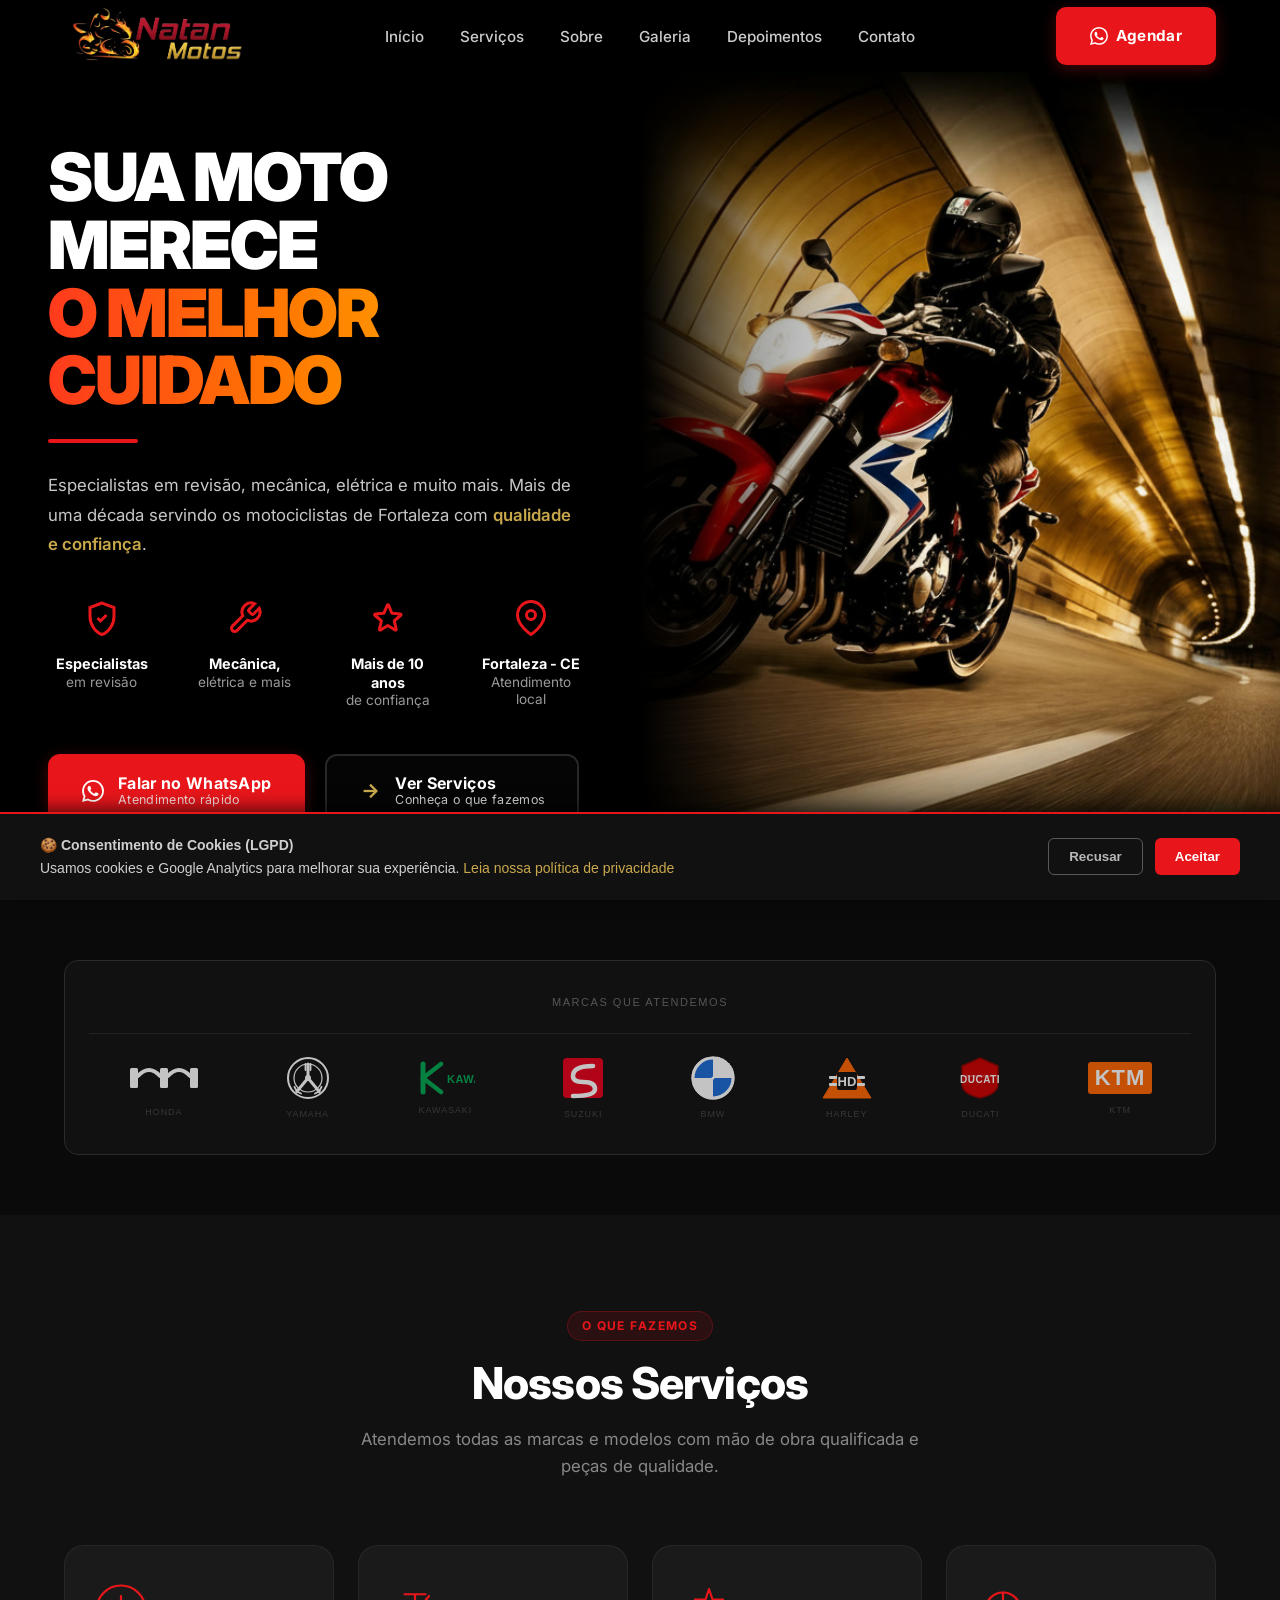
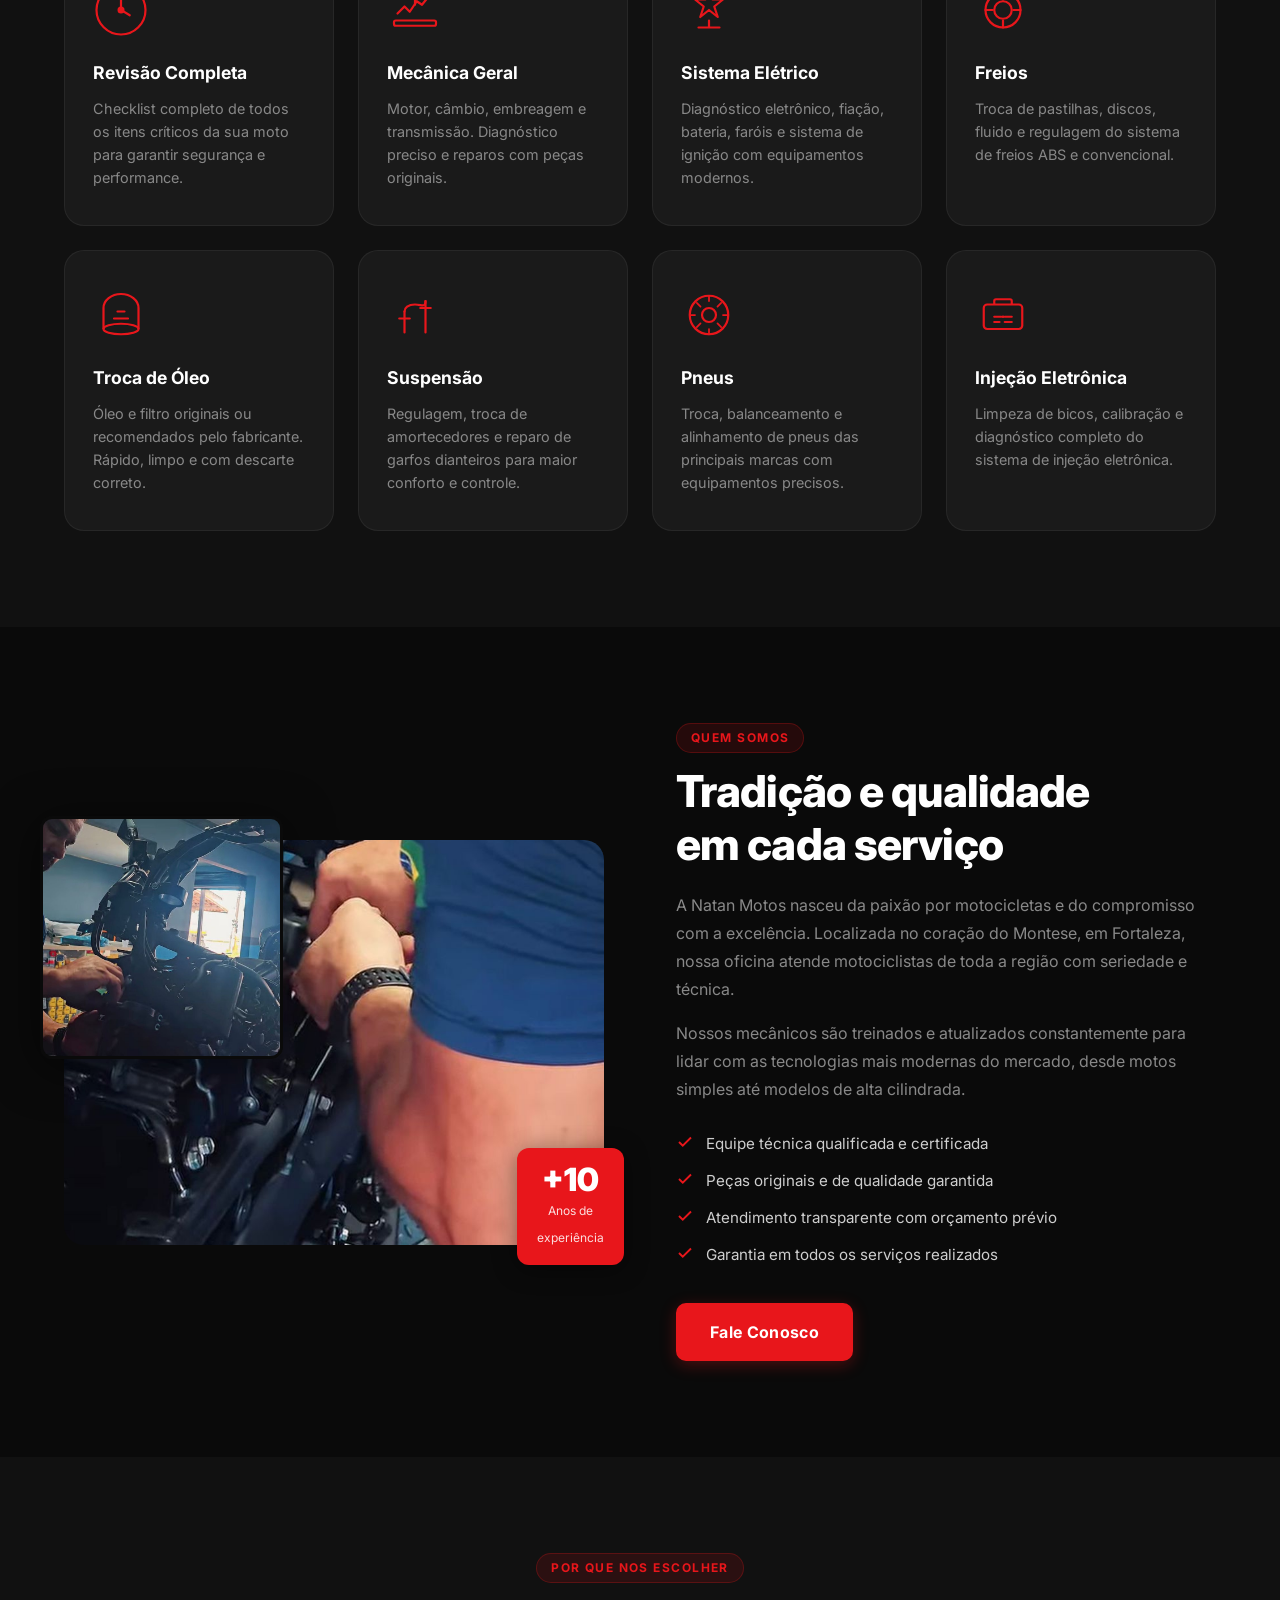
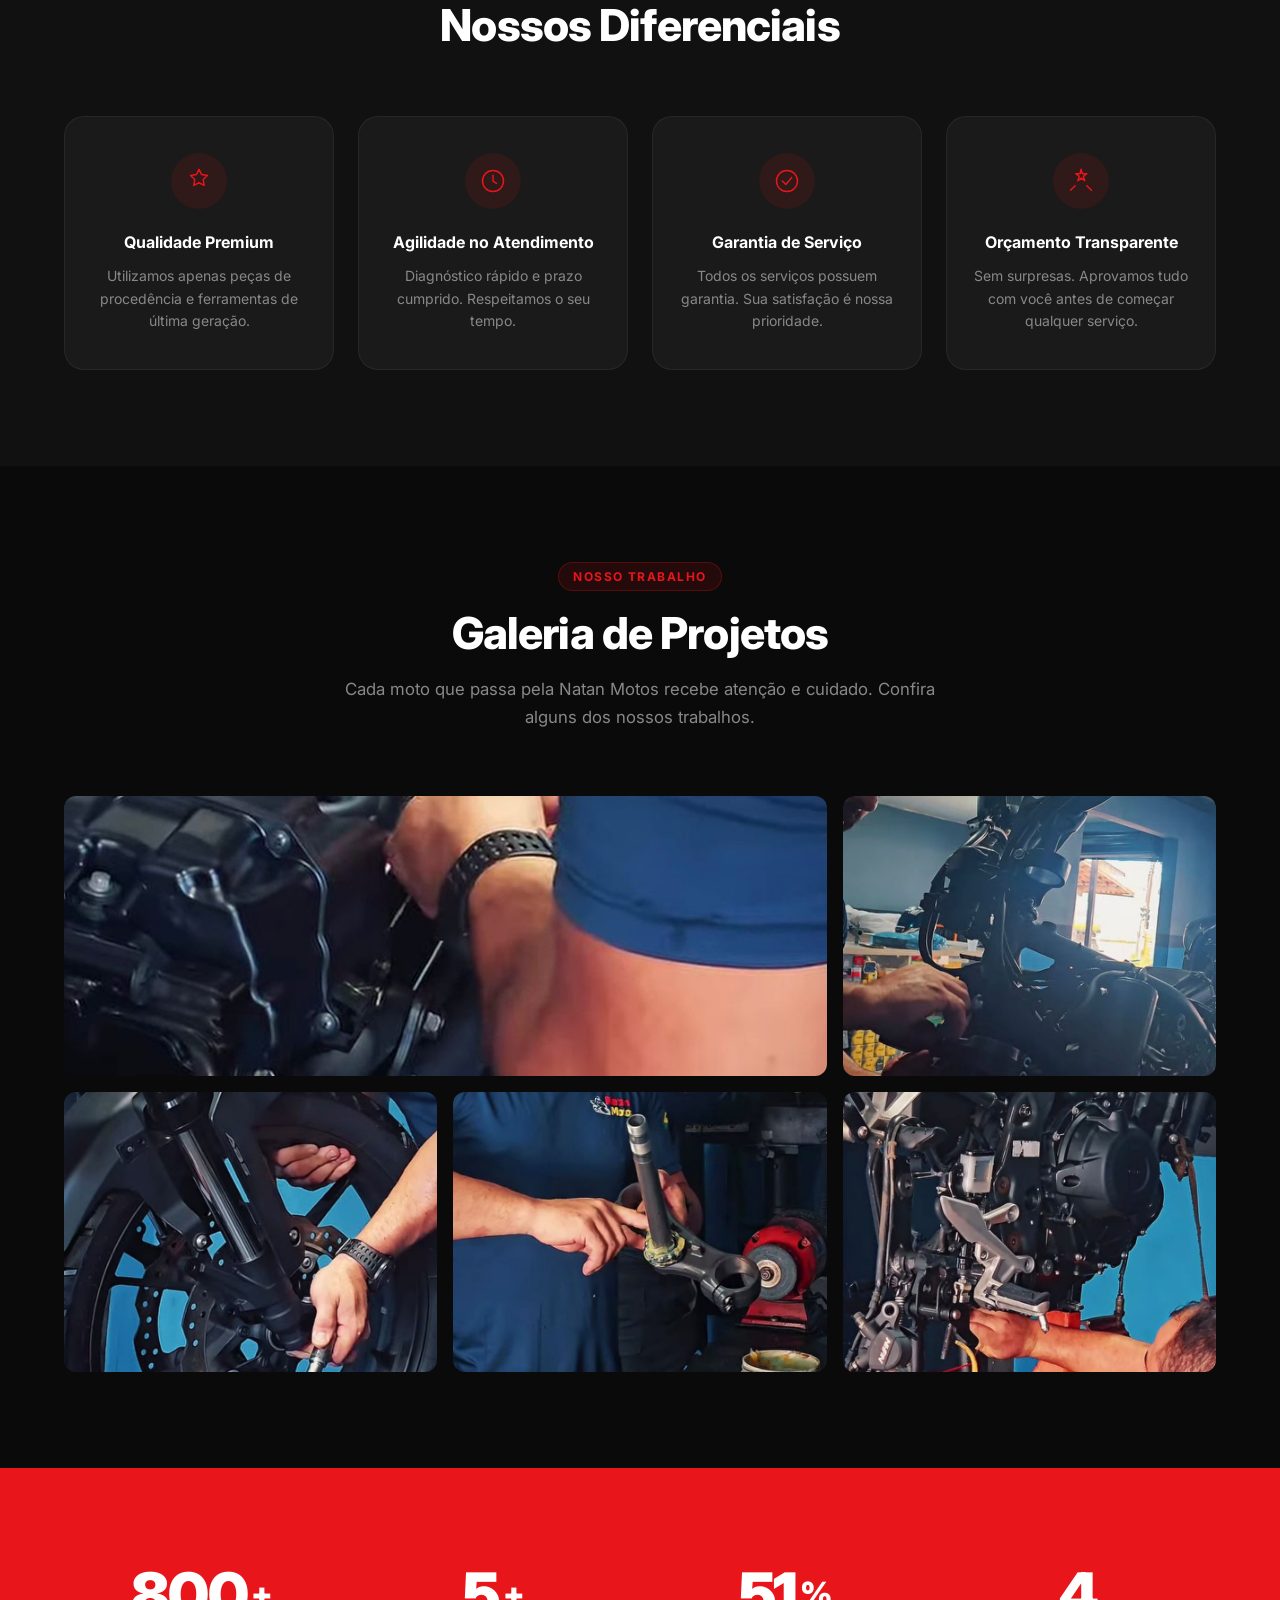
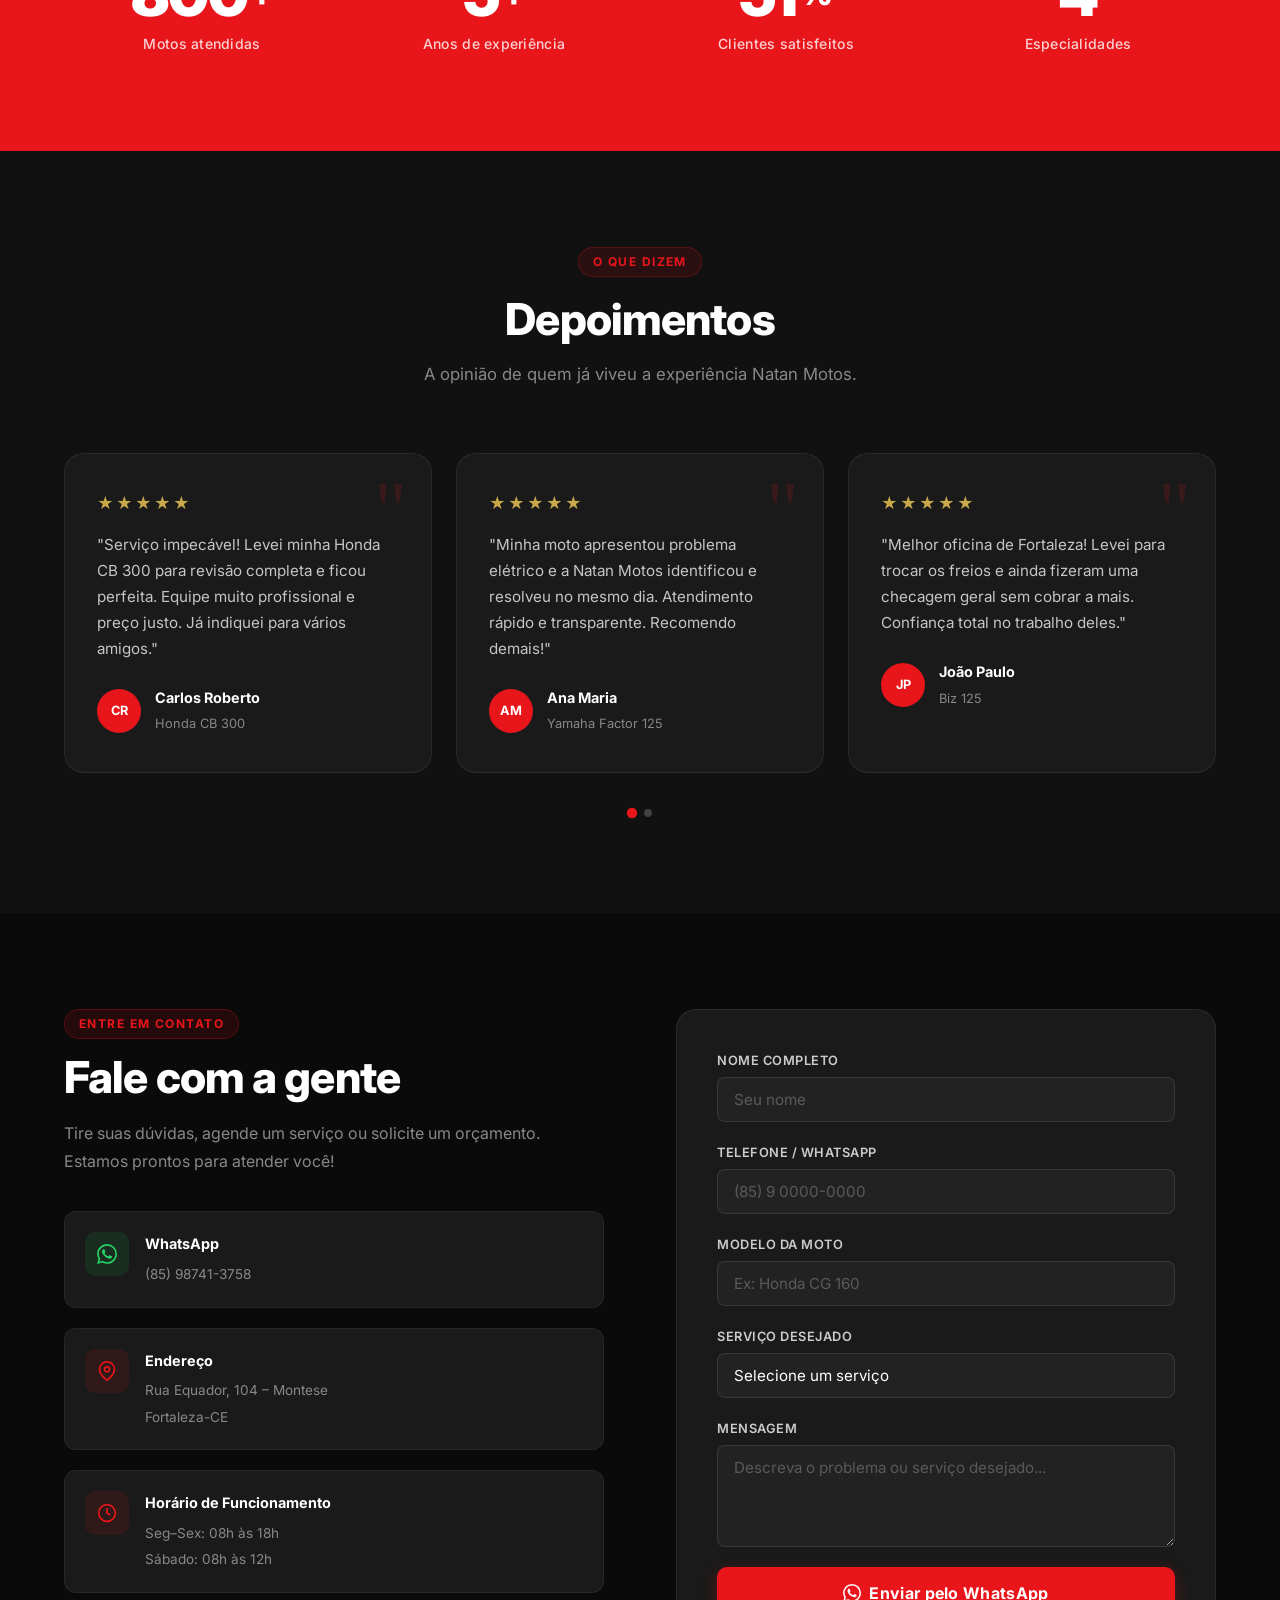
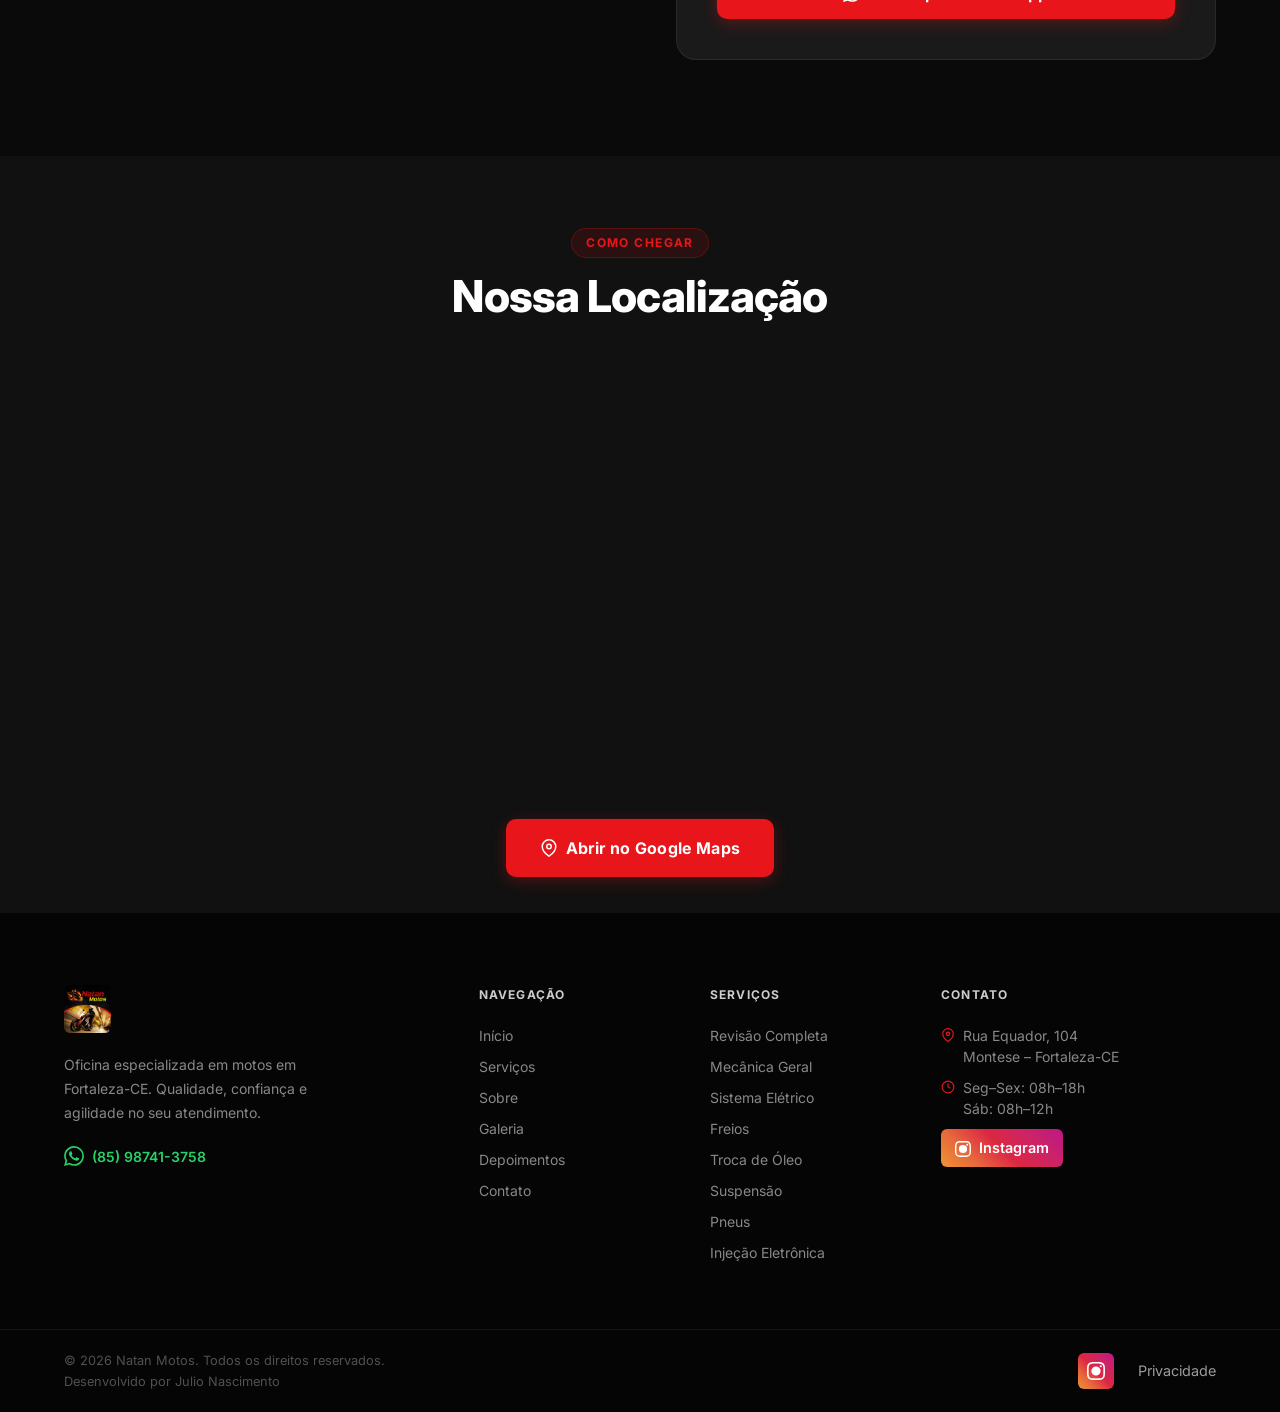
==== commit 423dcf65: "Ajustar espaçamento entre Instagram e Privacidade no footer - Aumentado gap de 20px para 24px - Adic" ====
--- a/index.html
+++ b/index.html
@@ -803,11 +803,11 @@
           <p>&copy; <span id="currentYear"></span> Natan Motos. Todos os direitos reservados.</p>
           <p>Desenvolvido por Julio Nascimento</p>
         </div>
-        <div style="display: flex; align-items: center; gap: 20px;">
-          <a href="https://www.instagram.com/natan_motos27?igsh=MXkwMHcwamM5dTZ2cw%3D%3D&utm_source=qr" target="_blank" rel="noopener" aria-label="Instagram Natan Motos" style="display: flex; align-items: center; justify-content: center; width: 36px; height: 36px; background: linear-gradient(45deg, #f09433 0%, #e6683c 25%, #dc2743 50%, #cc2366 75%, #bc1888 100%); border-radius: 6px; transition: transform 0.2s, box-shadow 0.2s;">
+        <div style="display: flex; align-items: center; gap: 24px;">
+          <a href="https://www.instagram.com/natan_motos27?igsh=MXkwMHcwamM5dTZ2cw%3D%3D&utm_source=qr" target="_blank" rel="noopener" aria-label="Instagram Natan Motos" style="display: flex; align-items: center; justify-content: center; width: 36px; height: 36px; background: linear-gradient(45deg, #f09433 0%, #e6683c 25%, #dc2743 50%, #cc2366 75%, #bc1888 100%); border-radius: 6px; transition: transform 0.2s, box-shadow 0.2s; flex-shrink: 0;">
             <svg width="18" height="18" viewBox="0 0 24 24" fill="white"><path d="M12 2.163c3.204 0 3.584.012 4.85.07 3.252.148 4.771 1.691 4.919 4.919.058 1.265.069 1.645.069 4.849 0 3.205-.012 3.584-.069 4.849-.149 3.225-1.664 4.771-4.919 4.919-1.266.058-1.644.07-4.85.07-3.204 0-3.584-.012-4.849-.07-3.26-.149-4.771-1.699-4.919-4.92-.058-1.265-.07-1.644-.07-4.849 0-3.204.013-3.583.07-4.849.149-3.227 1.664-4.771 4.919-4.919 1.266-.057 1.645-.069 4.849-.069zm0-2.163c-3.259 0-3.667.014-4.947.072-4.358.2-6.78 2.618-6.98 6.98-.059 1.281-.073 1.689-.073 4.948 0 3.259.014 3.668.072 4.948.2 4.358 2.618 6.78 6.98 6.98 1.281.058 1.689.072 4.948.072 3.259 0 3.668-.014 4.948-.072 4.354-.2 6.782-2.618 6.979-6.98.059-1.28.073-1.689.073-4.948 0-3.259-.014-3.667-.072-4.947-.196-4.354-2.617-6.78-6.979-6.98-1.281-.059-1.69-.073-4.949-.073zM5.838 12a6.162 6.162 0 1 1 12.324 0 6.162 6.162 0 0 1-12.324 0zM12 16a4 4 0 1 1 0-8 4 4 0 0 1 0 8zm4.965-10.322a1.44 1.44 0 1 1 2.881.001 1.44 1.44 0 0 1-2.881-.001z"/></svg>
           </a>
-          <a href="/privacy.html" style="color: rgba(255,255,255,0.6); text-decoration: none; font-size: 0.9rem; transition: color 0.2s;">Privacidade</a>
+          <a href="/privacy.html" style="color: rgba(255,255,255,0.6); text-decoration: none; font-size: 0.9rem; transition: color 0.2s; white-space: nowrap;">Privacidade</a>
         </div>
       </div>
     </div>
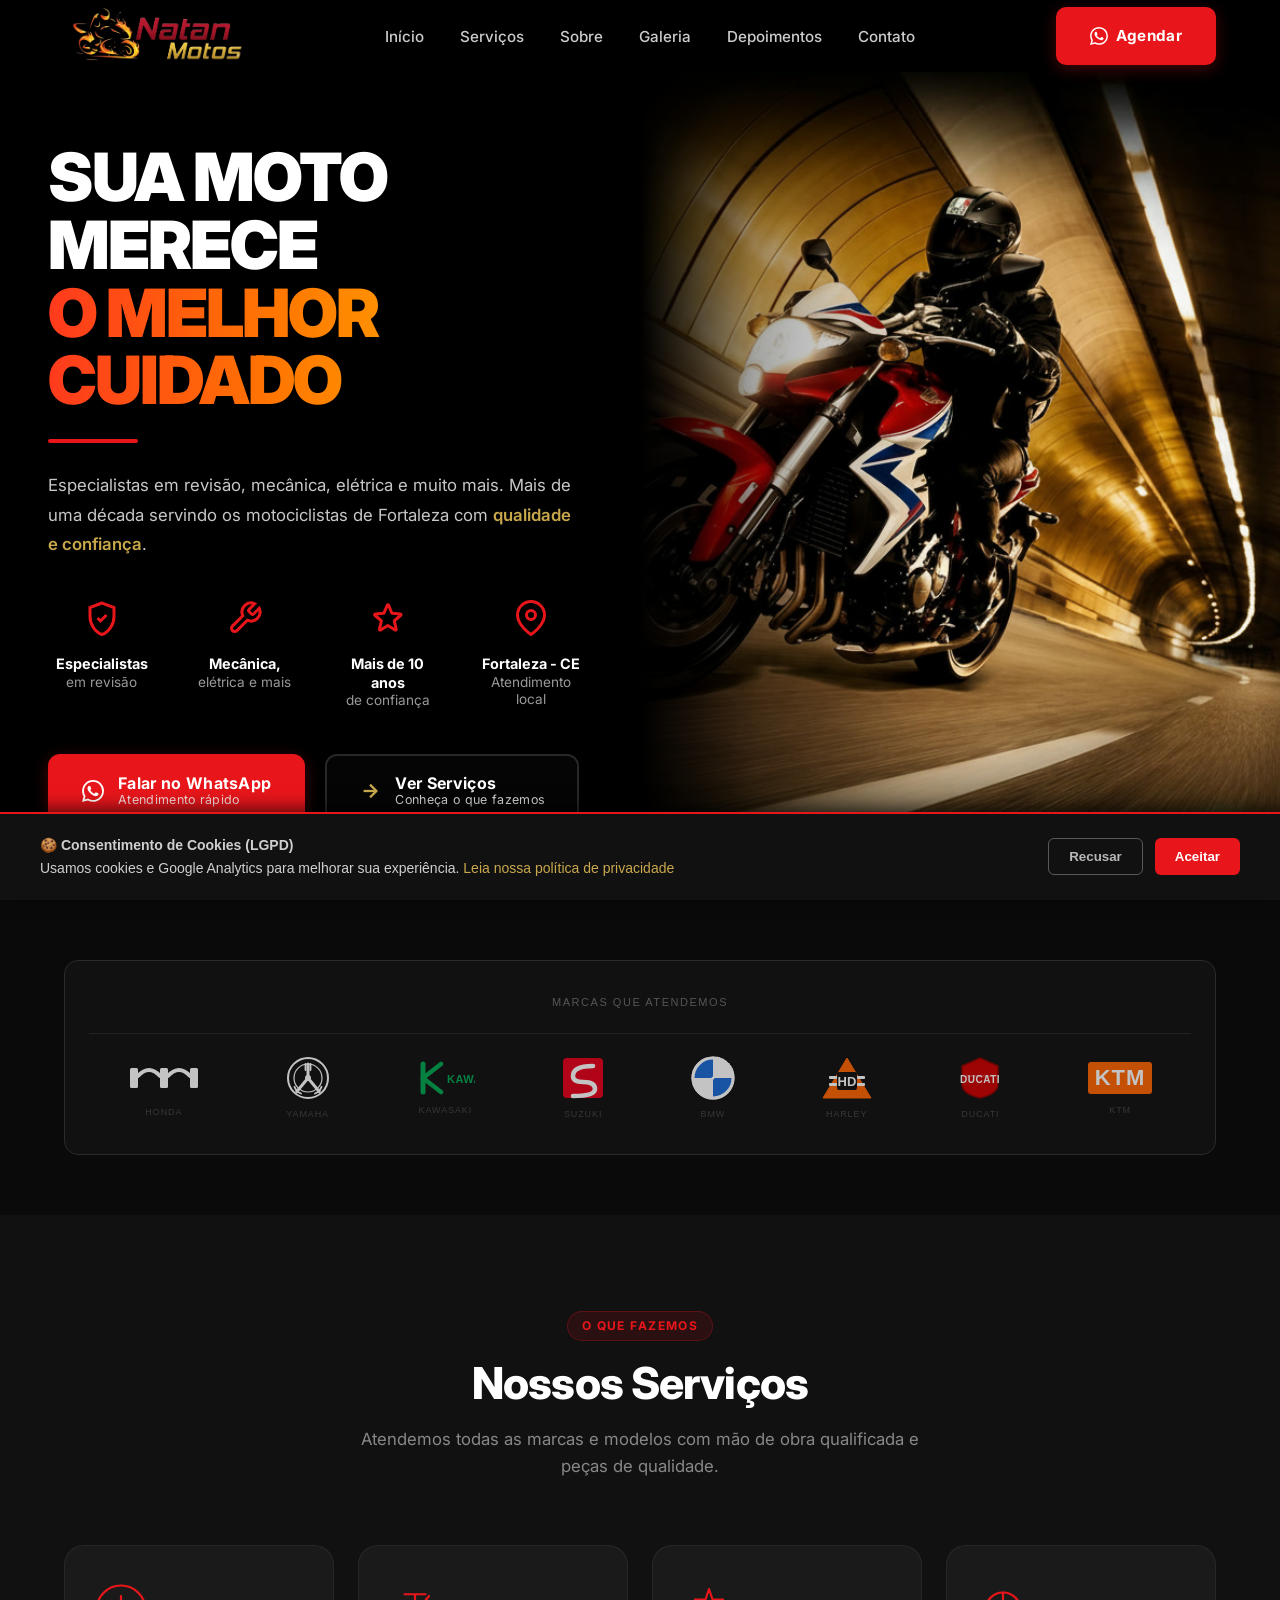
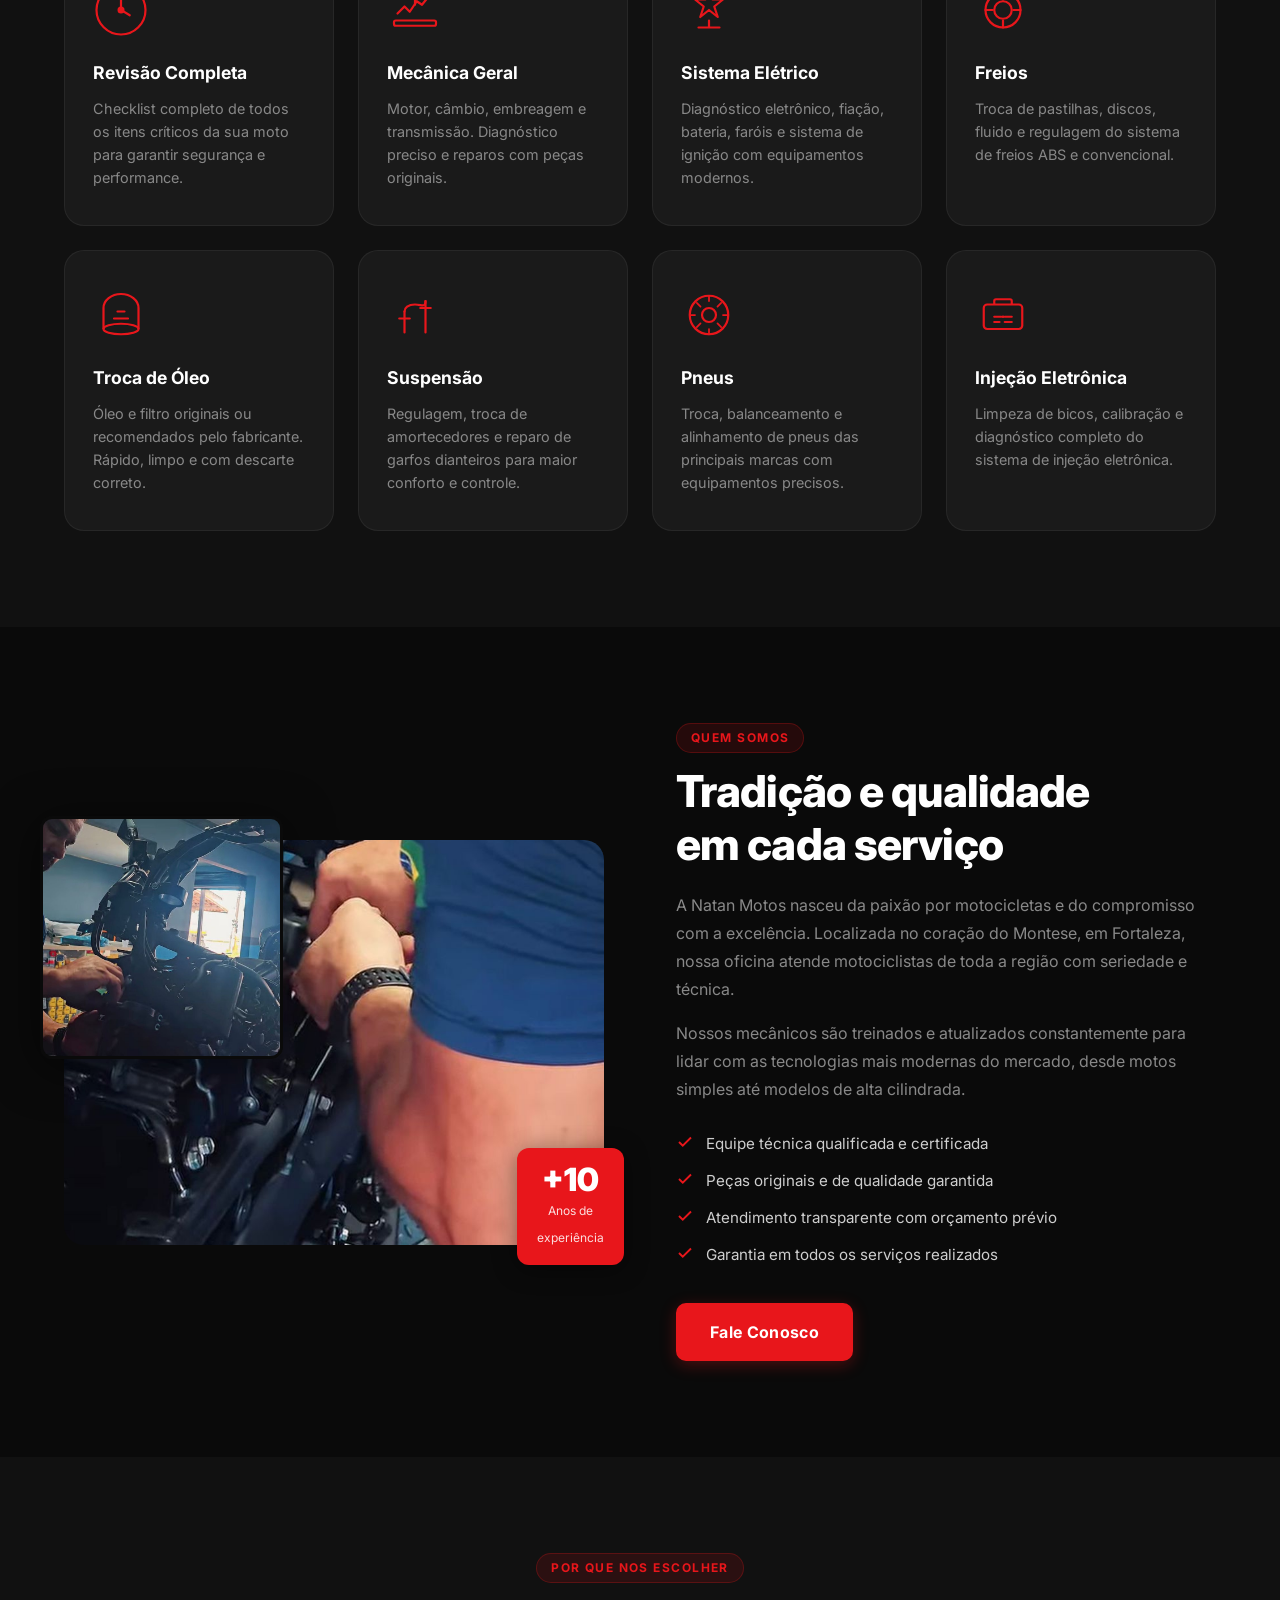
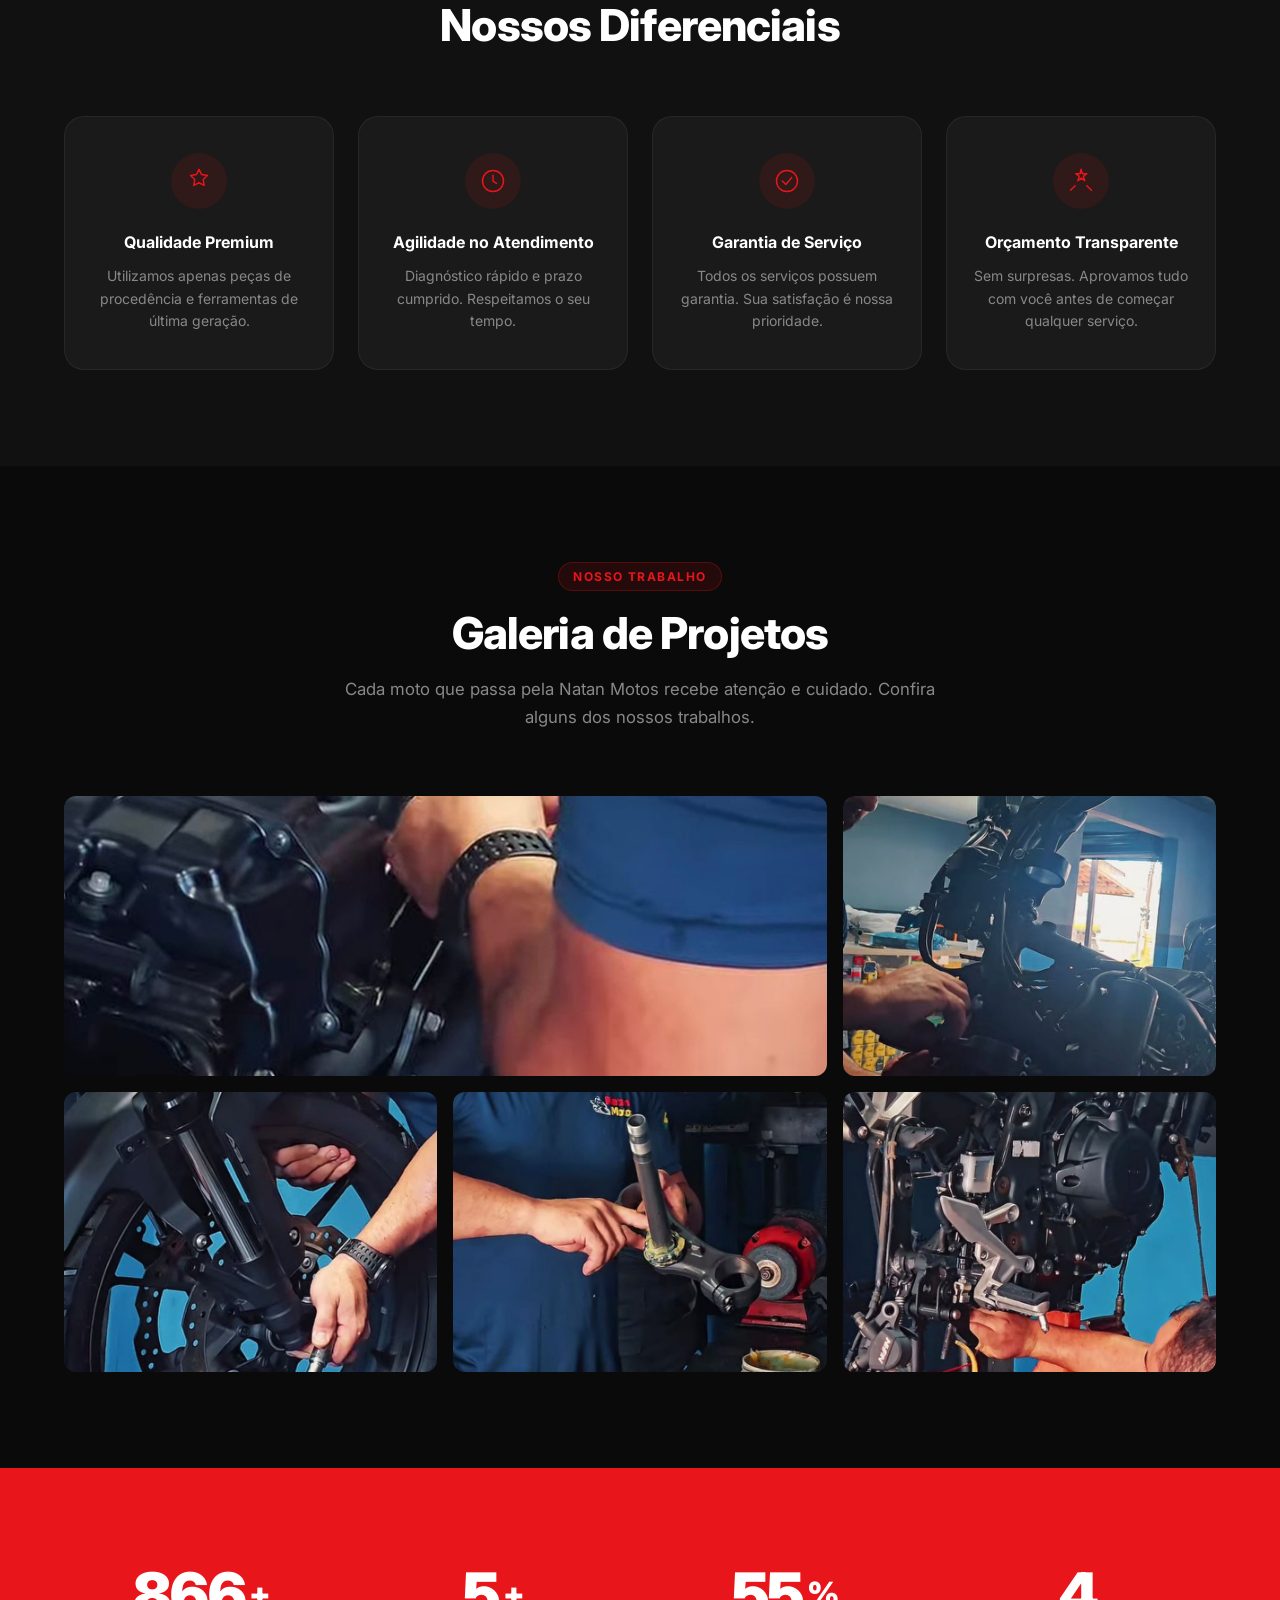
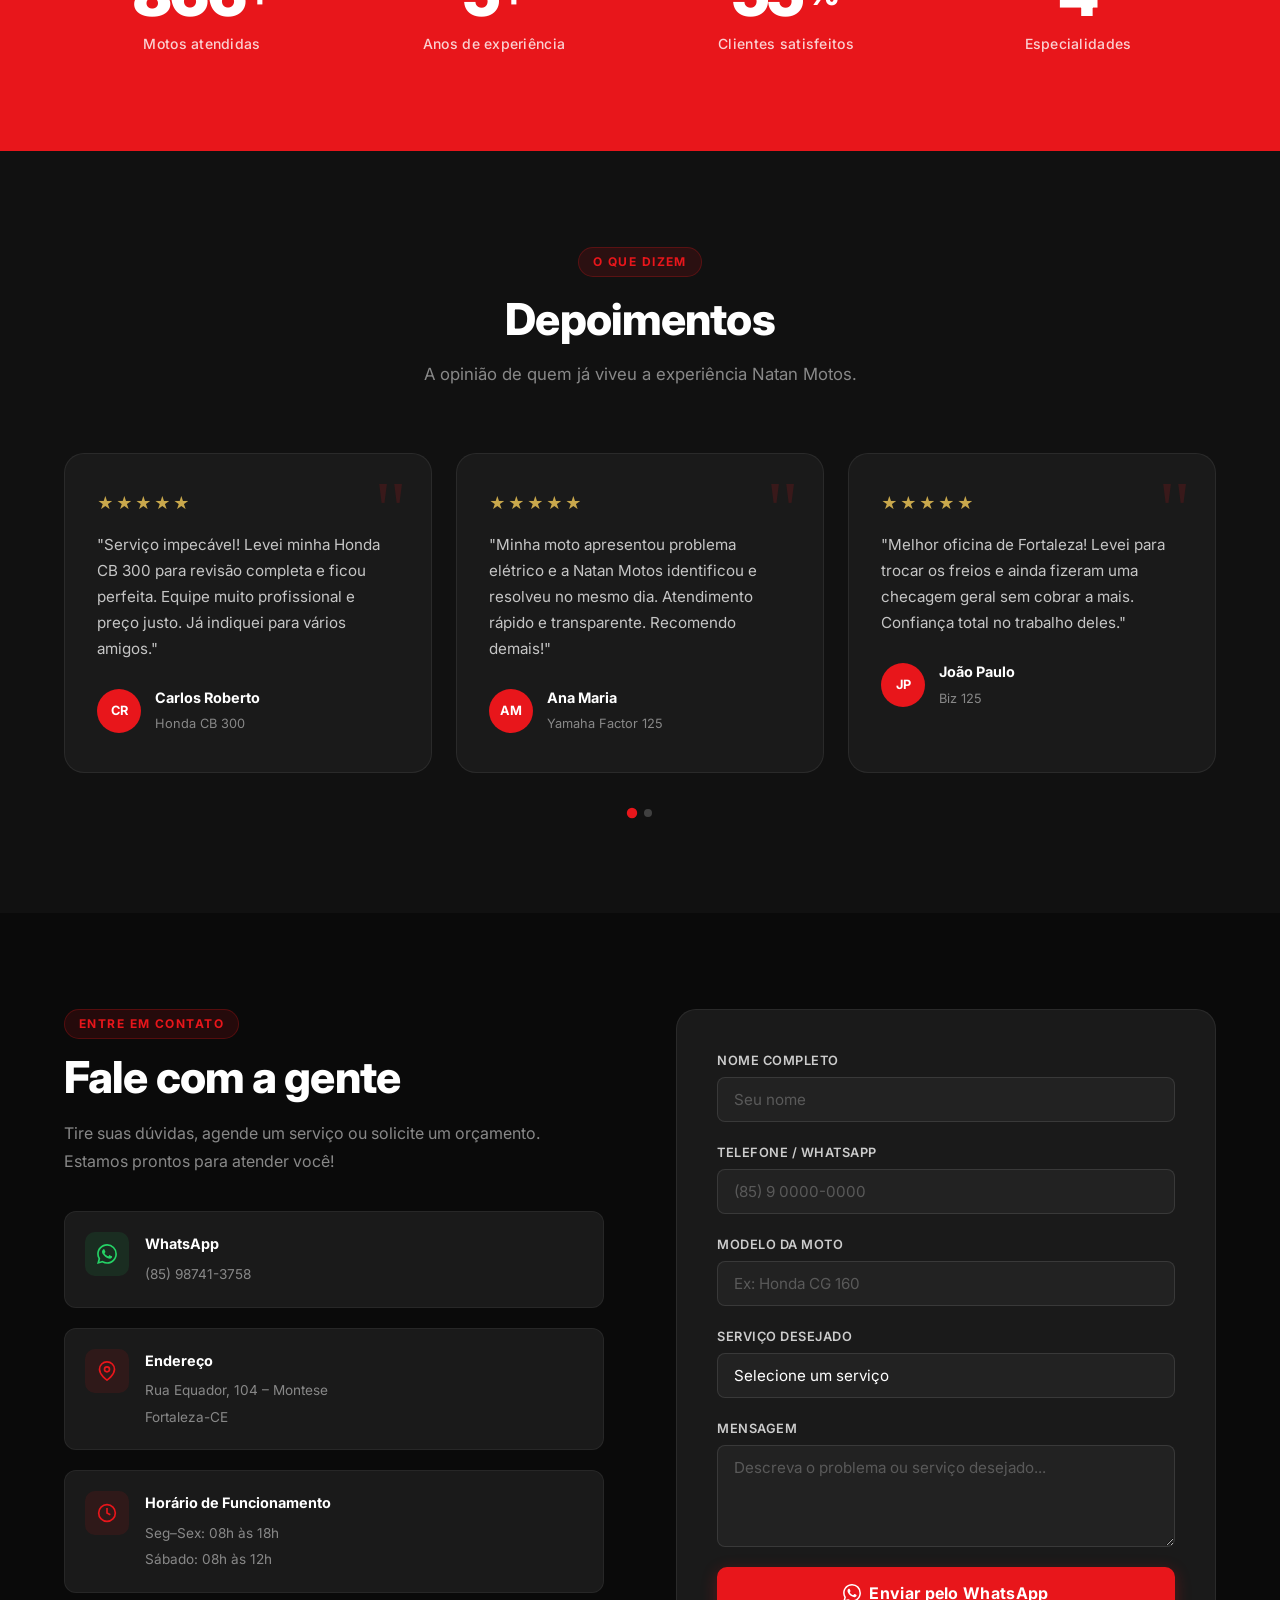
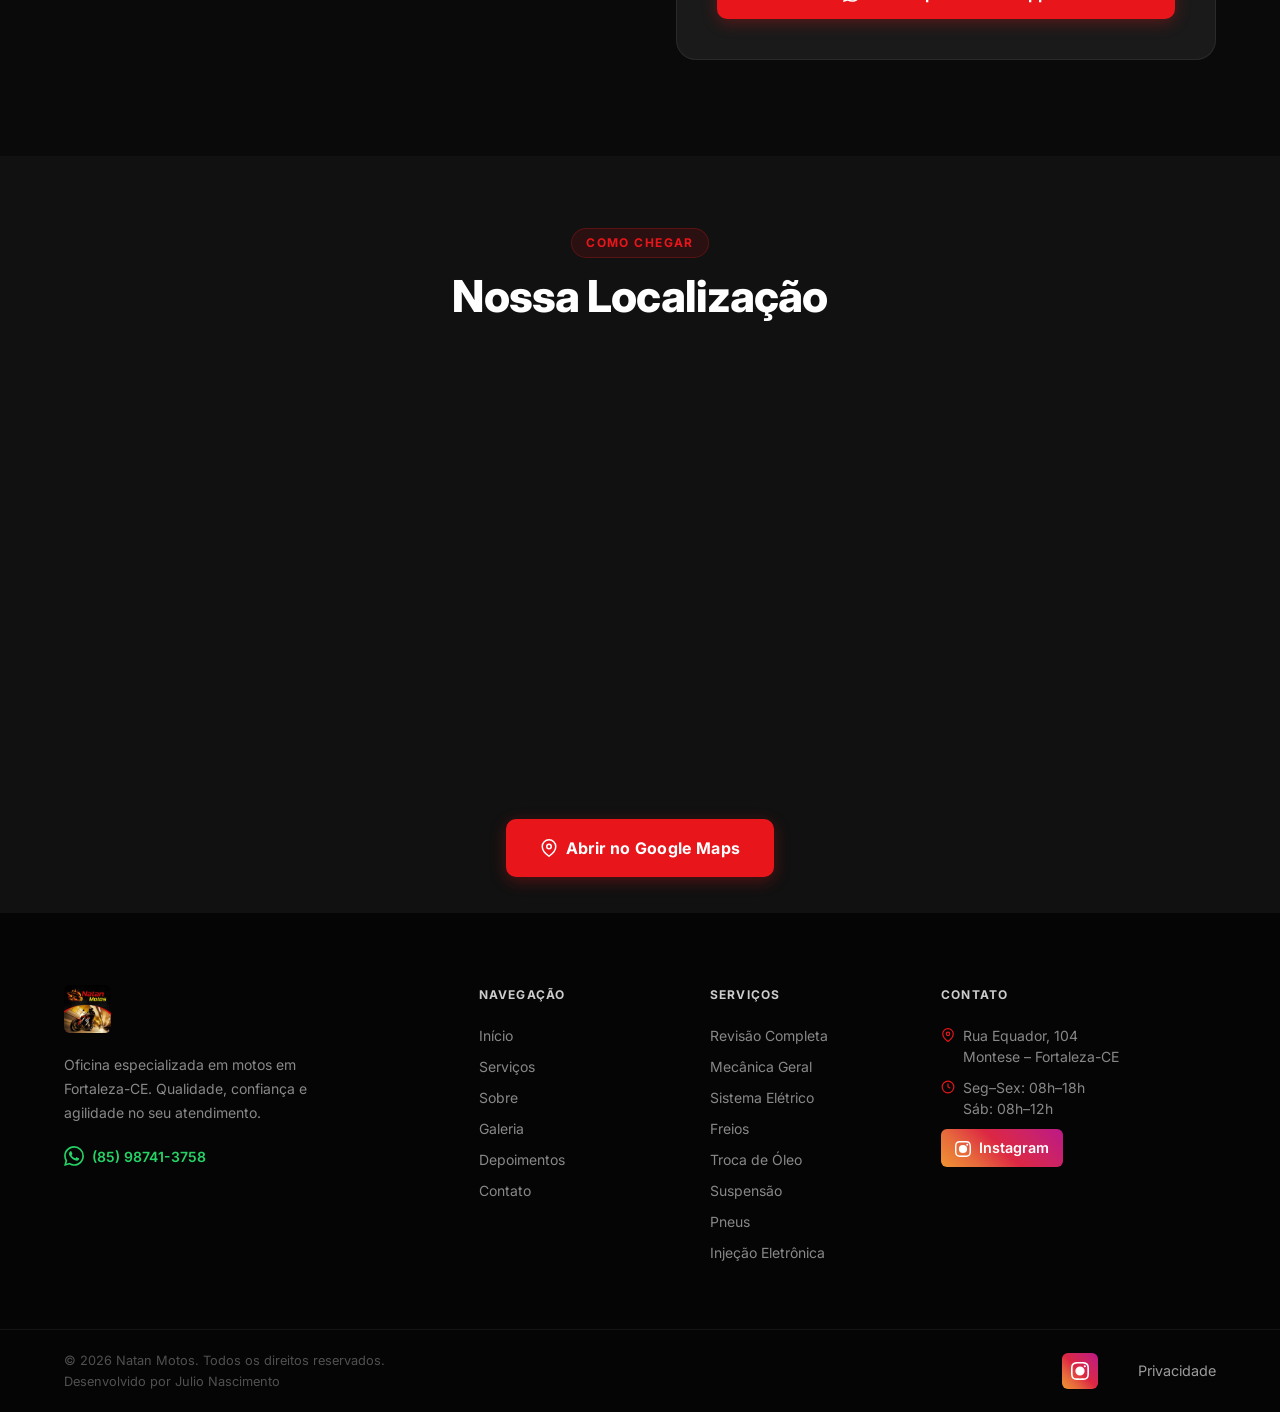
==== commit 4d6032fc: "Aumentar gap entre Instagram e Privacidade para 40px - Aumentado espaçamento de 24px para 40px - Ago" ====
--- a/index.html
+++ b/index.html
@@ -803,7 +803,7 @@
           <p>&copy; <span id="currentYear"></span> Natan Motos. Todos os direitos reservados.</p>
           <p>Desenvolvido por Julio Nascimento</p>
         </div>
-        <div style="display: flex; align-items: center; gap: 24px;">
+        <div style="display: flex; align-items: center; gap: 40px;">
           <a href="https://www.instagram.com/natan_motos27?igsh=MXkwMHcwamM5dTZ2cw%3D%3D&utm_source=qr" target="_blank" rel="noopener" aria-label="Instagram Natan Motos" style="display: flex; align-items: center; justify-content: center; width: 36px; height: 36px; background: linear-gradient(45deg, #f09433 0%, #e6683c 25%, #dc2743 50%, #cc2366 75%, #bc1888 100%); border-radius: 6px; transition: transform 0.2s, box-shadow 0.2s; flex-shrink: 0;">
             <svg width="18" height="18" viewBox="0 0 24 24" fill="white"><path d="M12 2.163c3.204 0 3.584.012 4.85.07 3.252.148 4.771 1.691 4.919 4.919.058 1.265.069 1.645.069 4.849 0 3.205-.012 3.584-.069 4.849-.149 3.225-1.664 4.771-4.919 4.919-1.266.058-1.644.07-4.85.07-3.204 0-3.584-.012-4.849-.07-3.26-.149-4.771-1.699-4.919-4.92-.058-1.265-.07-1.644-.07-4.849 0-3.204.013-3.583.07-4.849.149-3.227 1.664-4.771 4.919-4.919 1.266-.057 1.645-.069 4.849-.069zm0-2.163c-3.259 0-3.667.014-4.947.072-4.358.2-6.78 2.618-6.98 6.98-.059 1.281-.073 1.689-.073 4.948 0 3.259.014 3.668.072 4.948.2 4.358 2.618 6.78 6.98 6.98 1.281.058 1.689.072 4.948.072 3.259 0 3.668-.014 4.948-.072 4.354-.2 6.782-2.618 6.979-6.98.059-1.28.073-1.689.073-4.948 0-3.259-.014-3.667-.072-4.947-.196-4.354-2.617-6.78-6.979-6.98-1.281-.059-1.69-.073-4.949-.073zM5.838 12a6.162 6.162 0 1 1 12.324 0 6.162 6.162 0 0 1-12.324 0zM12 16a4 4 0 1 1 0-8 4 4 0 0 1 0 8zm4.965-10.322a1.44 1.44 0 1 1 2.881.001 1.44 1.44 0 0 1-2.881-.001z"/></svg>
           </a>
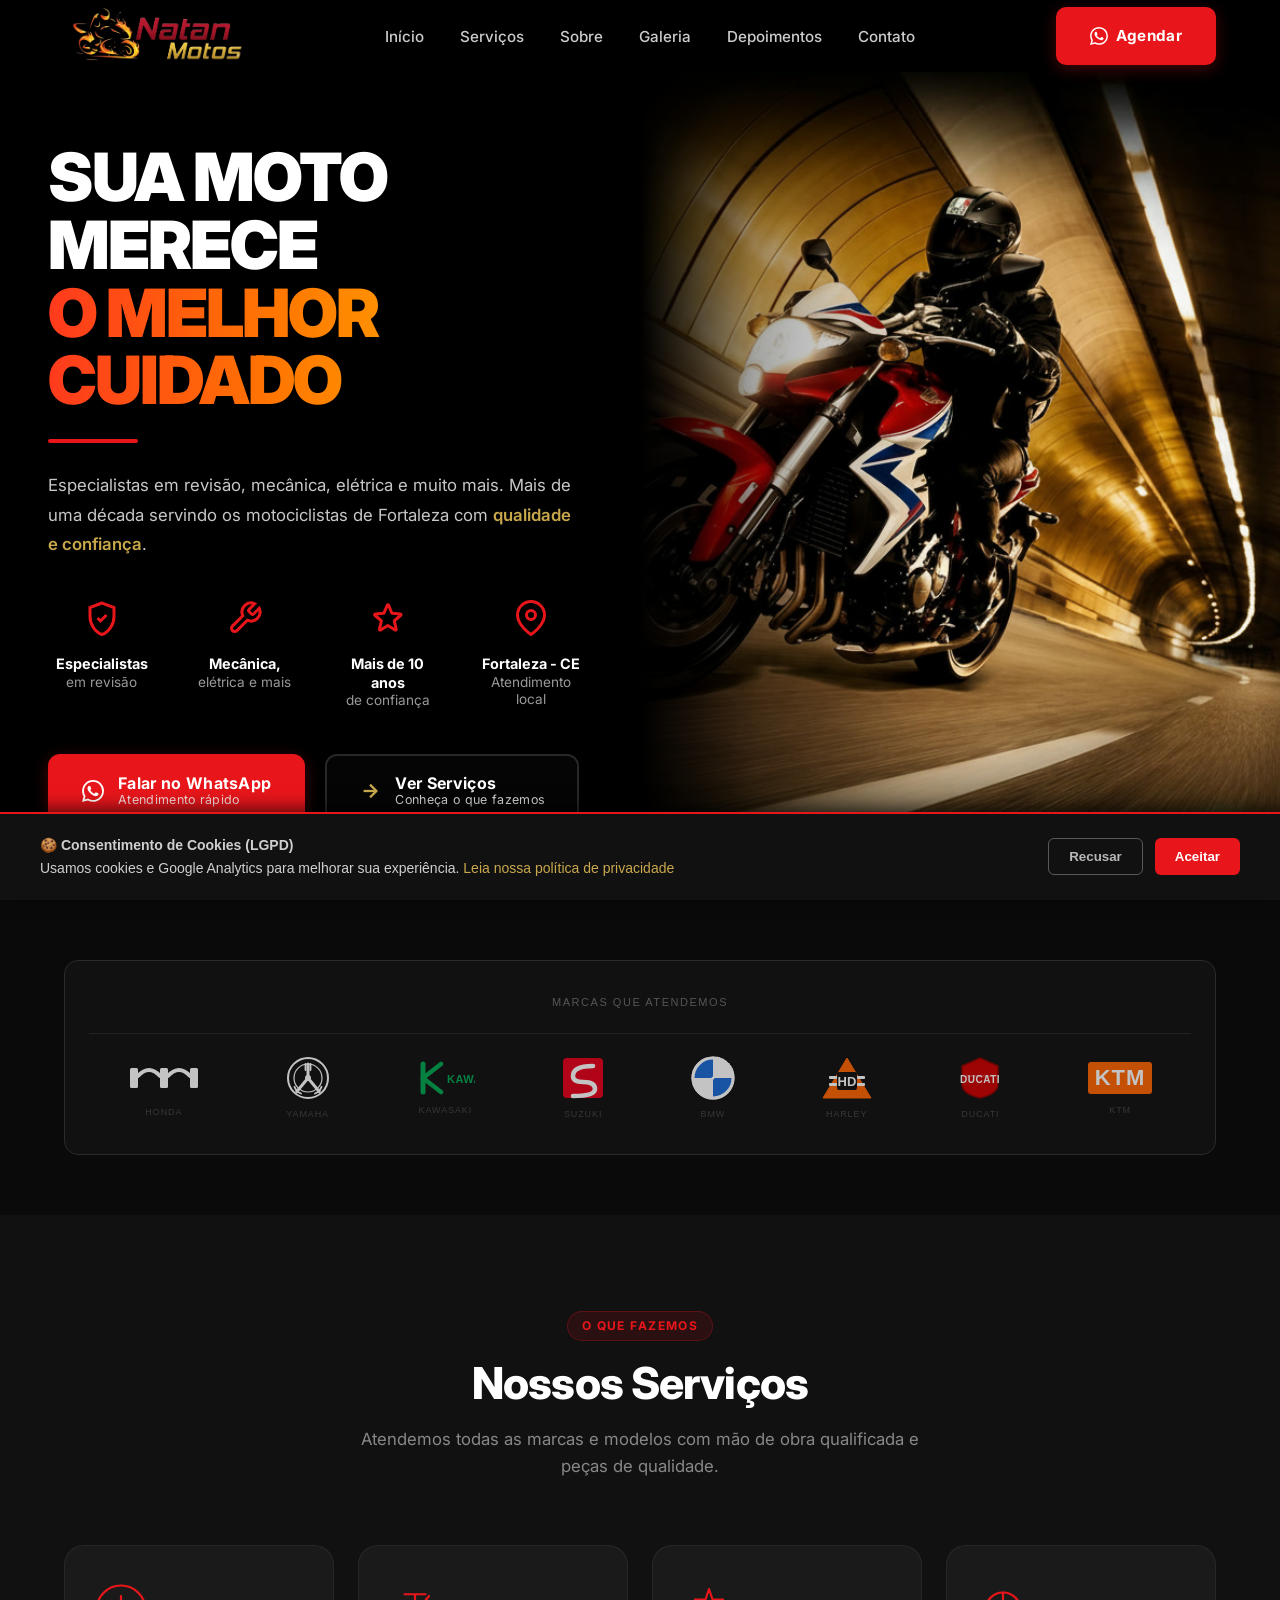
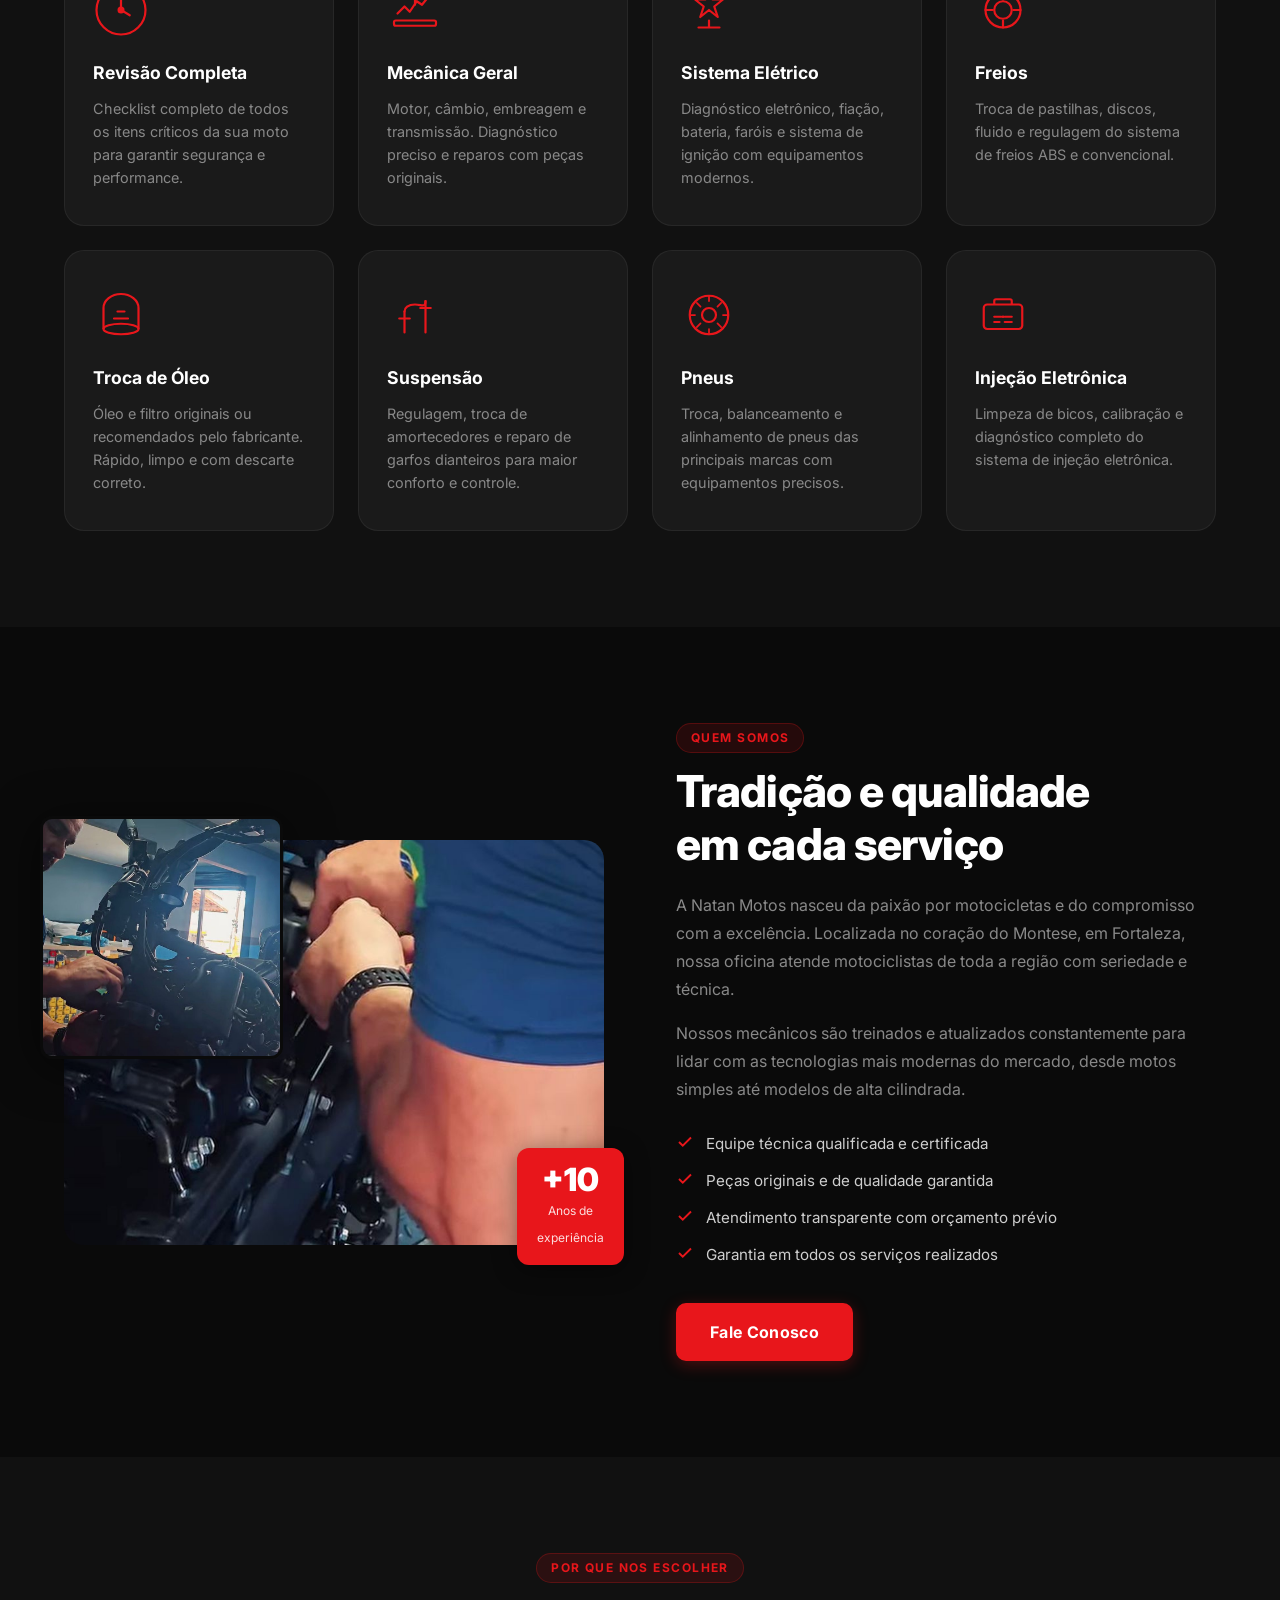
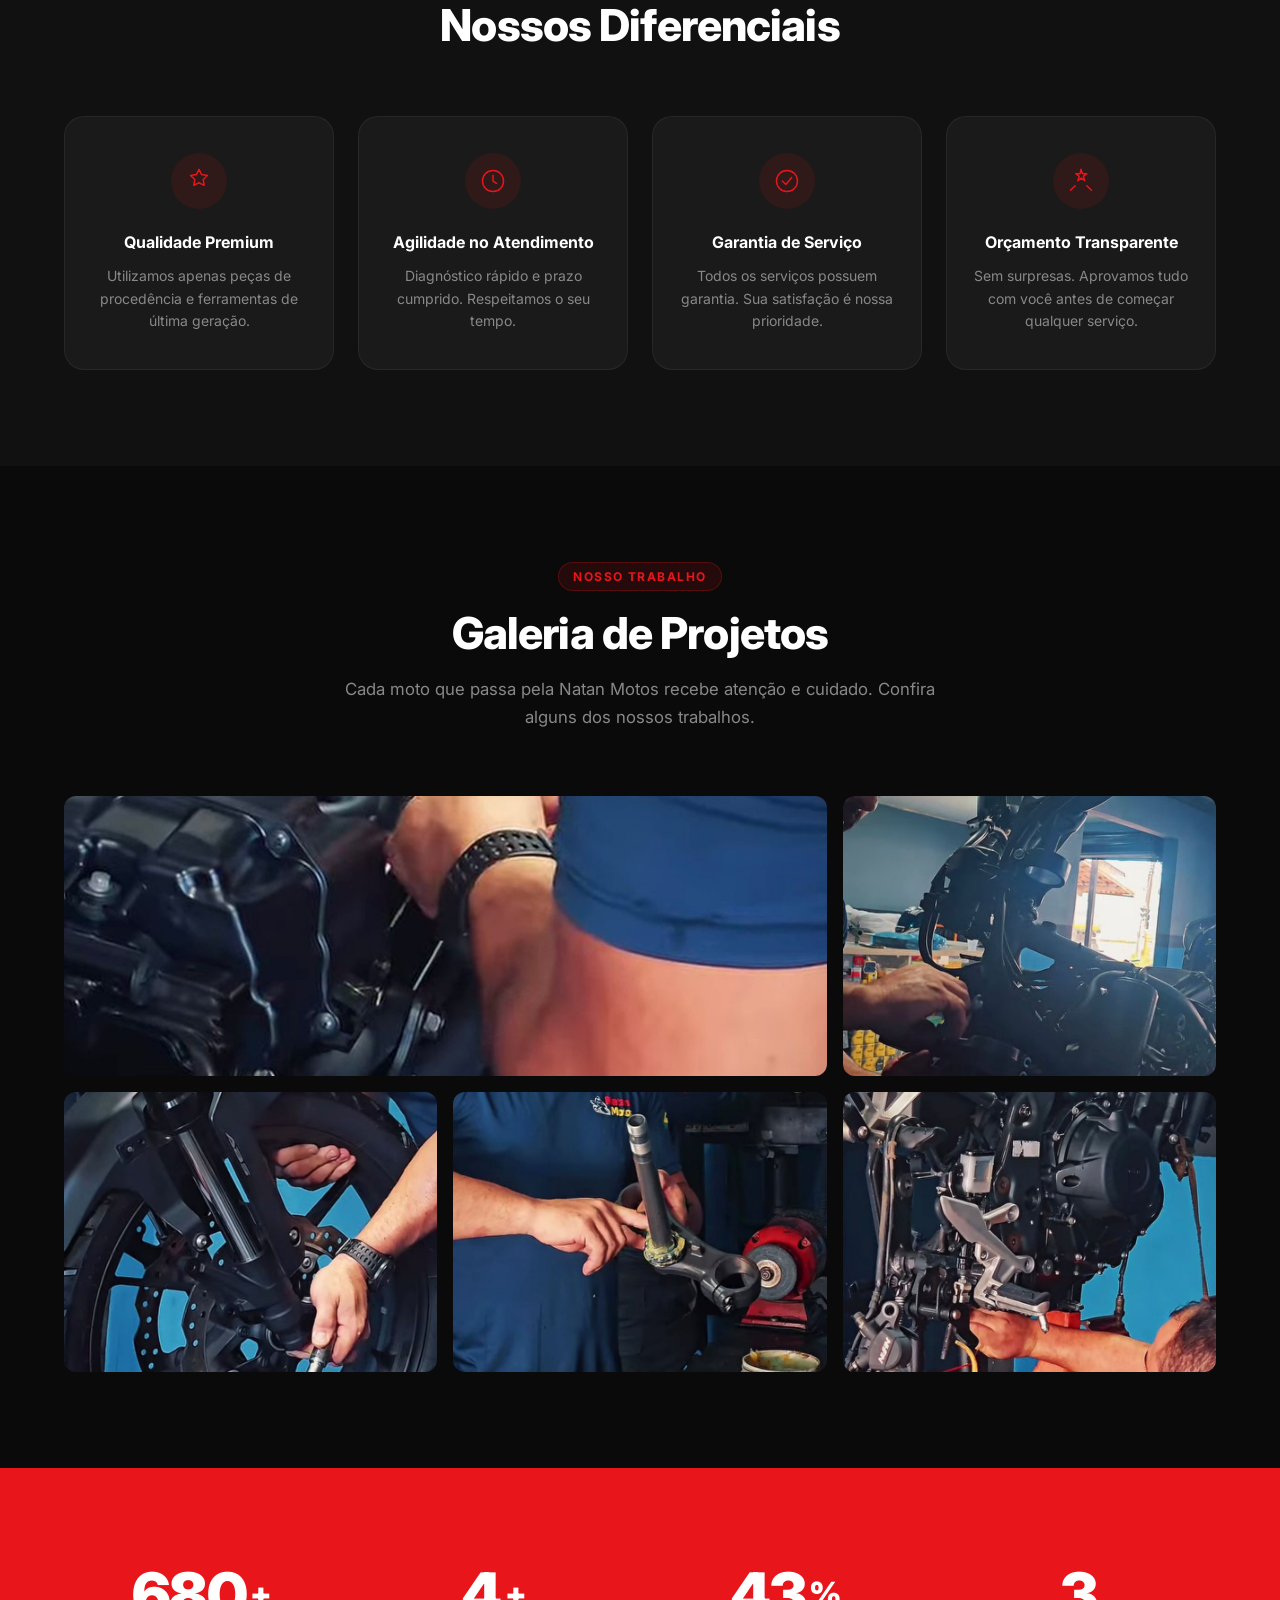
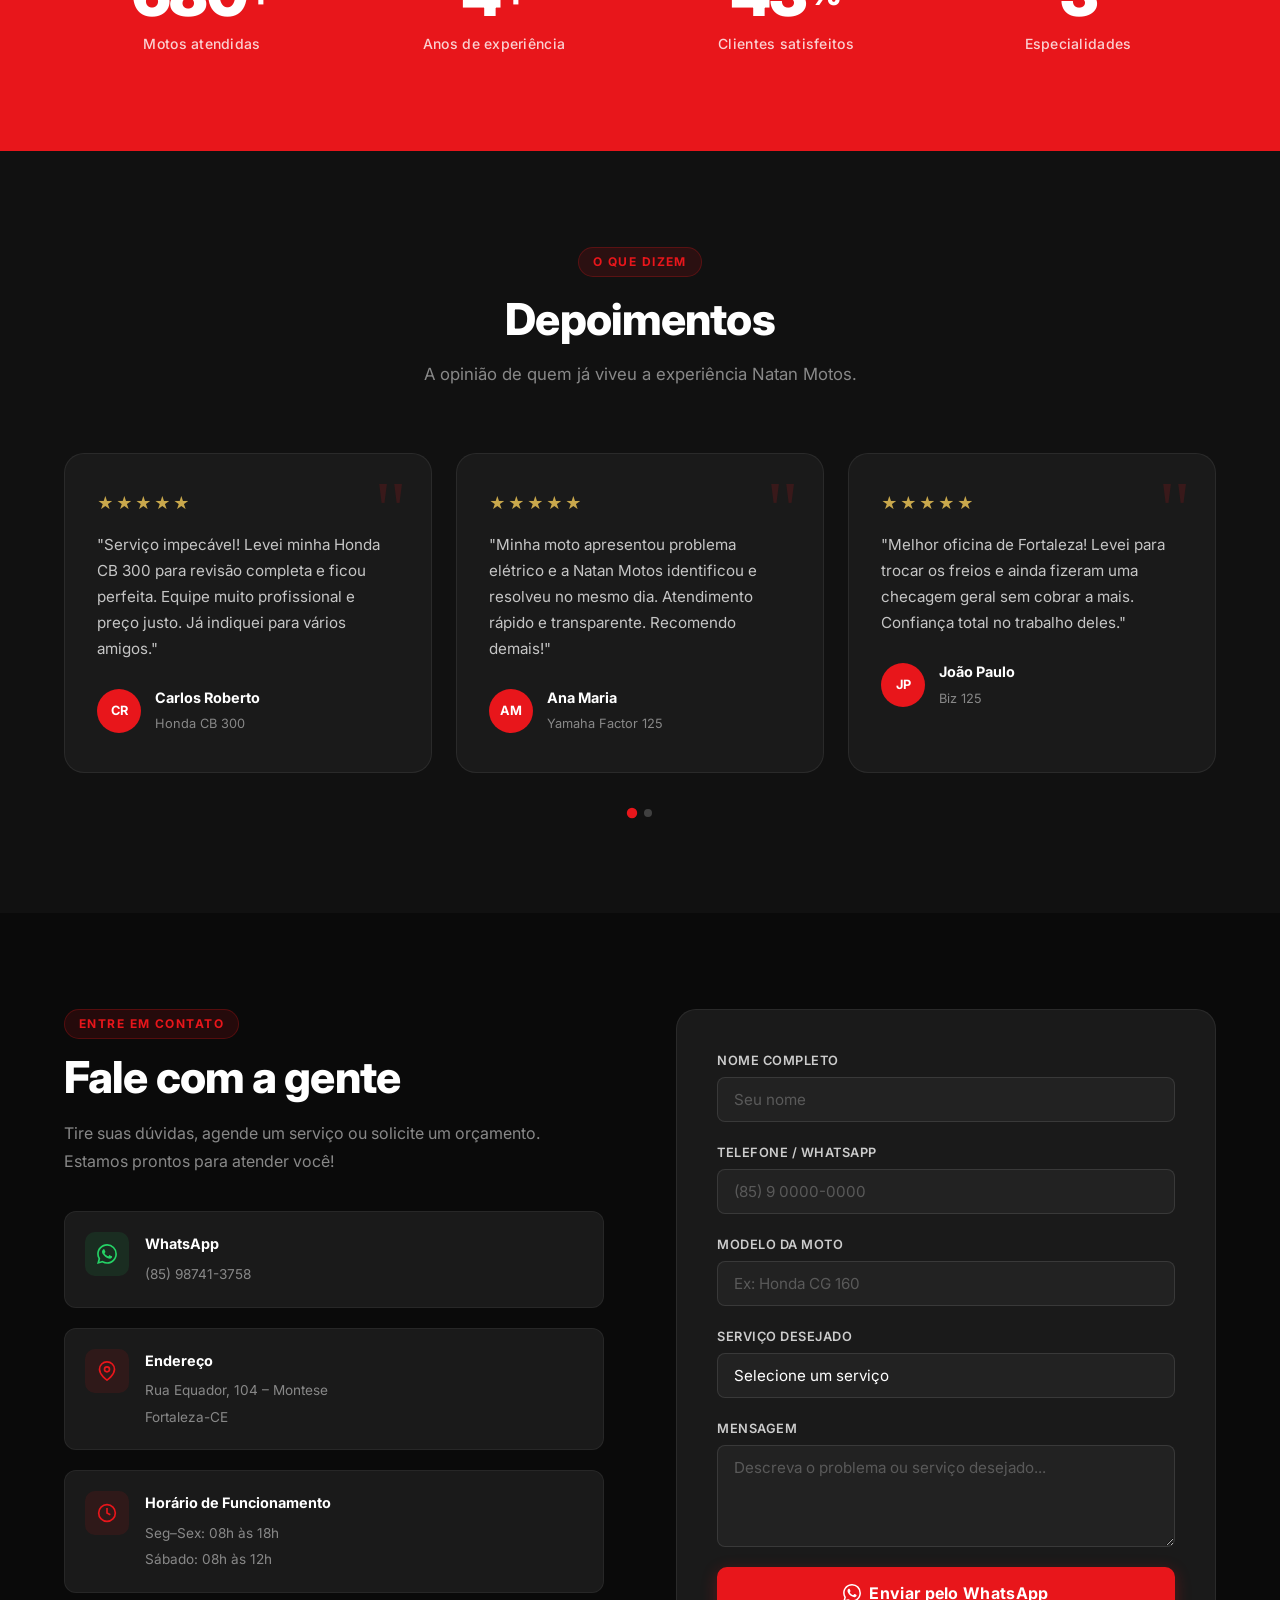
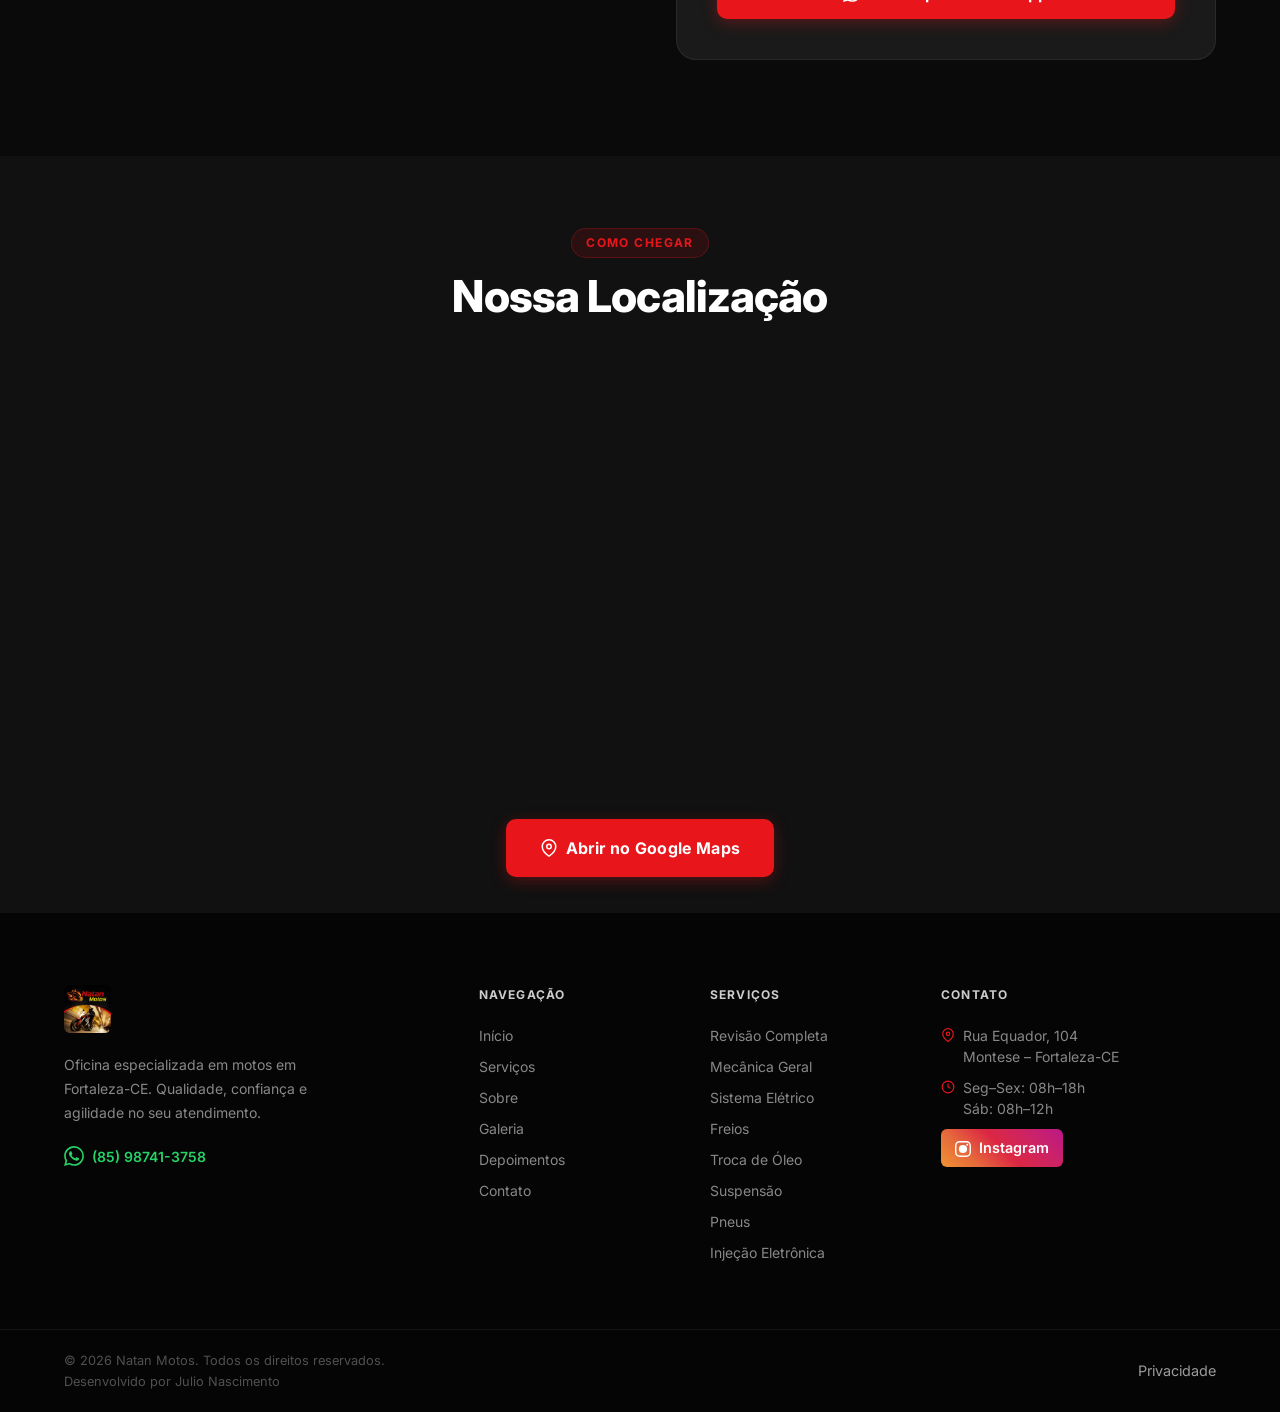
==== commit 2766fd5b: "Remover ícone do Instagram do footer inferior - Mantido apenas o link de texto 'Privacidade' - Ícone" ====
--- a/index.html
+++ b/index.html
@@ -803,12 +803,7 @@
           <p>&copy; <span id="currentYear"></span> Natan Motos. Todos os direitos reservados.</p>
           <p>Desenvolvido por Julio Nascimento</p>
         </div>
-        <div style="display: flex; align-items: center; gap: 40px;">
-          <a href="https://www.instagram.com/natan_motos27?igsh=MXkwMHcwamM5dTZ2cw%3D%3D&utm_source=qr" target="_blank" rel="noopener" aria-label="Instagram Natan Motos" style="display: flex; align-items: center; justify-content: center; width: 36px; height: 36px; background: linear-gradient(45deg, #f09433 0%, #e6683c 25%, #dc2743 50%, #cc2366 75%, #bc1888 100%); border-radius: 6px; transition: transform 0.2s, box-shadow 0.2s; flex-shrink: 0;">
-            <svg width="18" height="18" viewBox="0 0 24 24" fill="white"><path d="M12 2.163c3.204 0 3.584.012 4.85.07 3.252.148 4.771 1.691 4.919 4.919.058 1.265.069 1.645.069 4.849 0 3.205-.012 3.584-.069 4.849-.149 3.225-1.664 4.771-4.919 4.919-1.266.058-1.644.07-4.85.07-3.204 0-3.584-.012-4.849-.07-3.26-.149-4.771-1.699-4.919-4.92-.058-1.265-.07-1.644-.07-4.849 0-3.204.013-3.583.07-4.849.149-3.227 1.664-4.771 4.919-4.919 1.266-.057 1.645-.069 4.849-.069zm0-2.163c-3.259 0-3.667.014-4.947.072-4.358.2-6.78 2.618-6.98 6.98-.059 1.281-.073 1.689-.073 4.948 0 3.259.014 3.668.072 4.948.2 4.358 2.618 6.78 6.98 6.98 1.281.058 1.689.072 4.948.072 3.259 0 3.668-.014 4.948-.072 4.354-.2 6.782-2.618 6.979-6.98.059-1.28.073-1.689.073-4.948 0-3.259-.014-3.667-.072-4.947-.196-4.354-2.617-6.78-6.979-6.98-1.281-.059-1.69-.073-4.949-.073zM5.838 12a6.162 6.162 0 1 1 12.324 0 6.162 6.162 0 0 1-12.324 0zM12 16a4 4 0 1 1 0-8 4 4 0 0 1 0 8zm4.965-10.322a1.44 1.44 0 1 1 2.881.001 1.44 1.44 0 0 1-2.881-.001z"/></svg>
-          </a>
-          <a href="/privacy.html" style="color: rgba(255,255,255,0.6); text-decoration: none; font-size: 0.9rem; transition: color 0.2s; white-space: nowrap;">Privacidade</a>
-        </div>
+        <a href="/privacy.html" style="color: rgba(255,255,255,0.6); text-decoration: none; font-size: 0.9rem; transition: color 0.2s;">Privacidade</a>
       </div>
     </div>
   </footer>
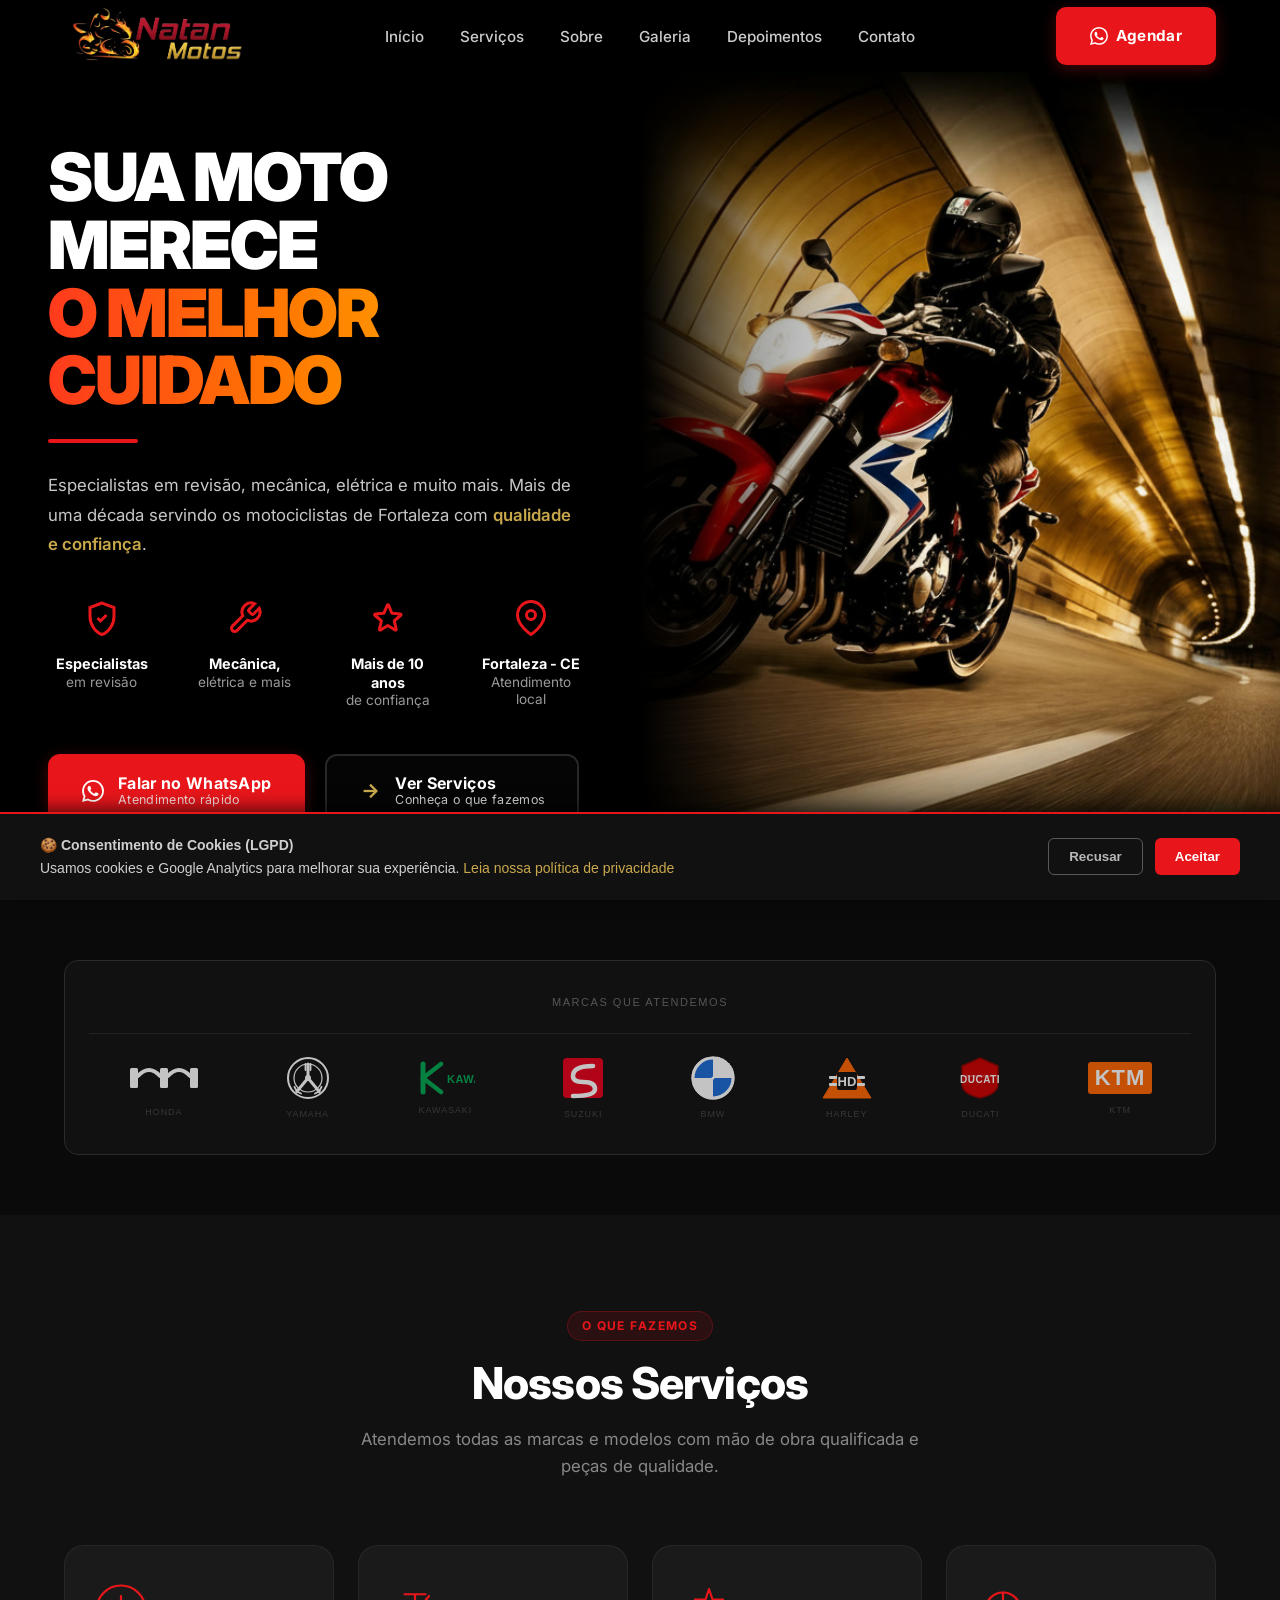
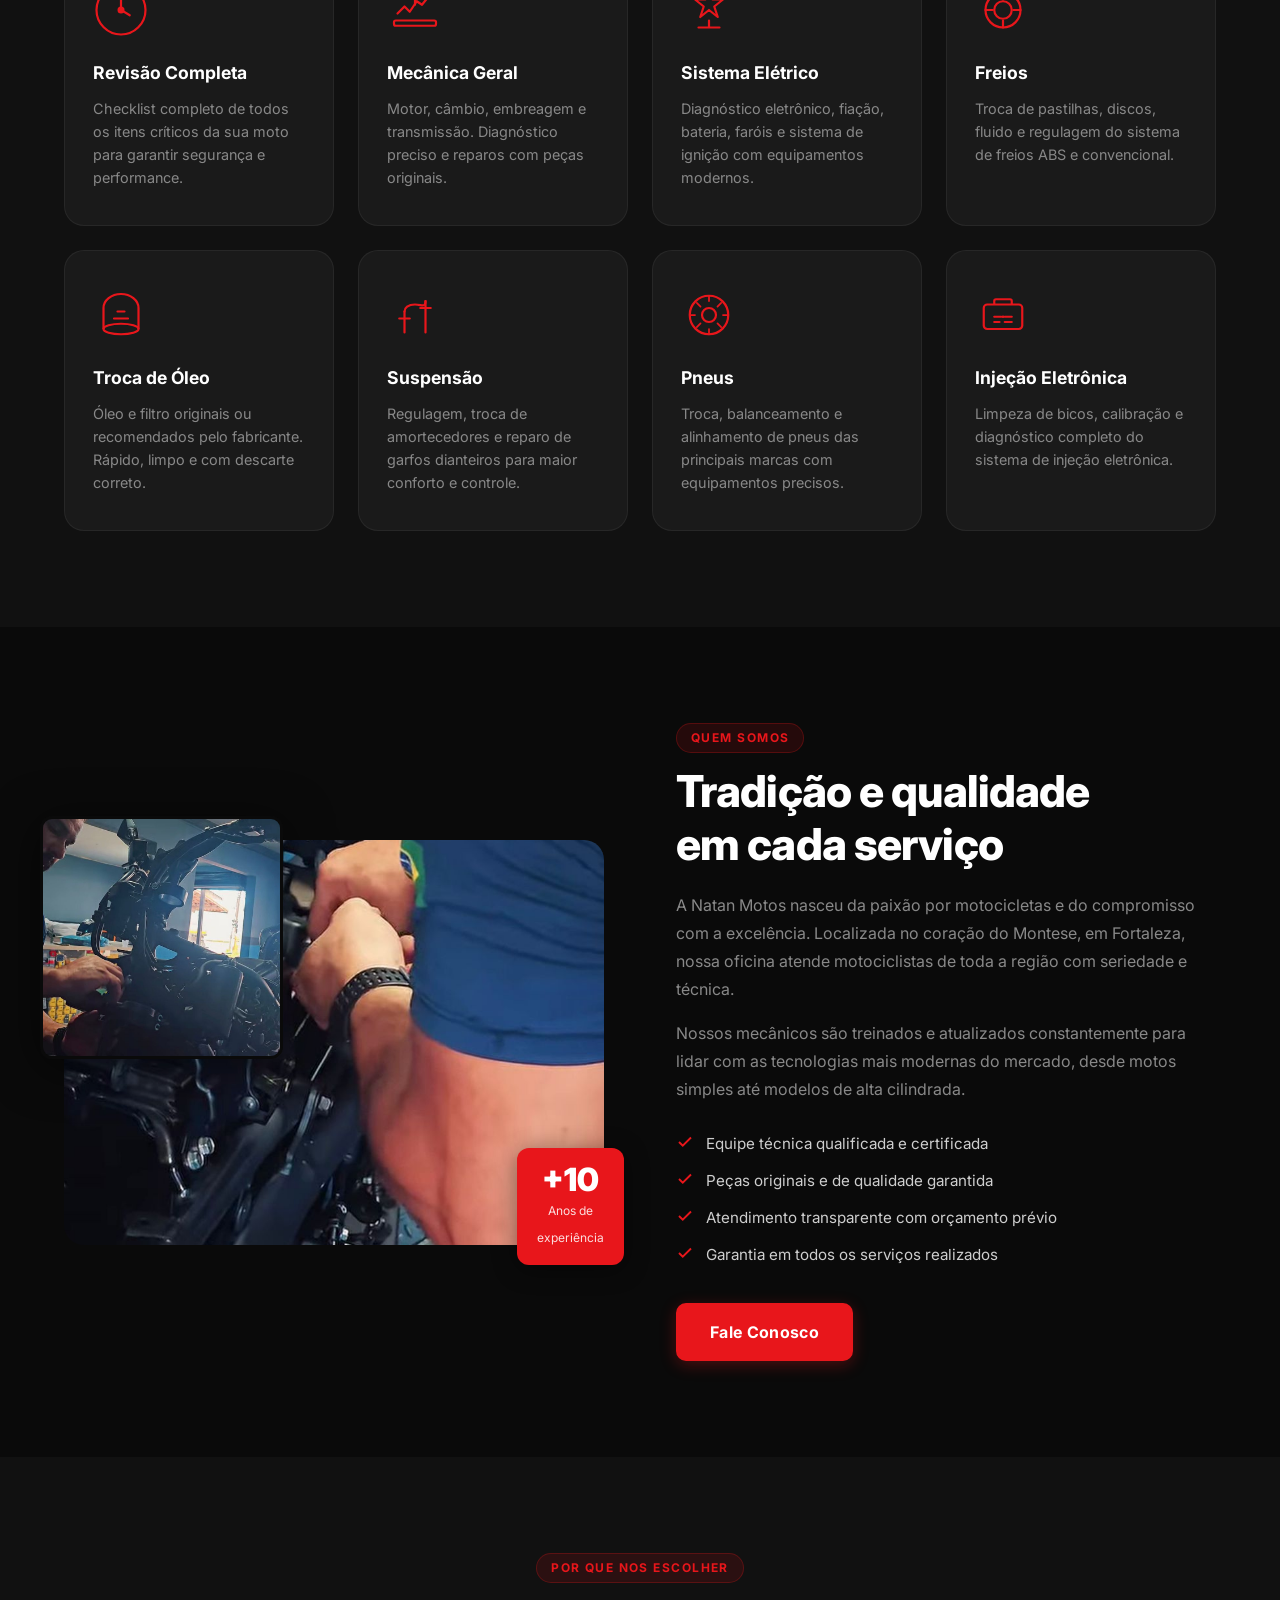
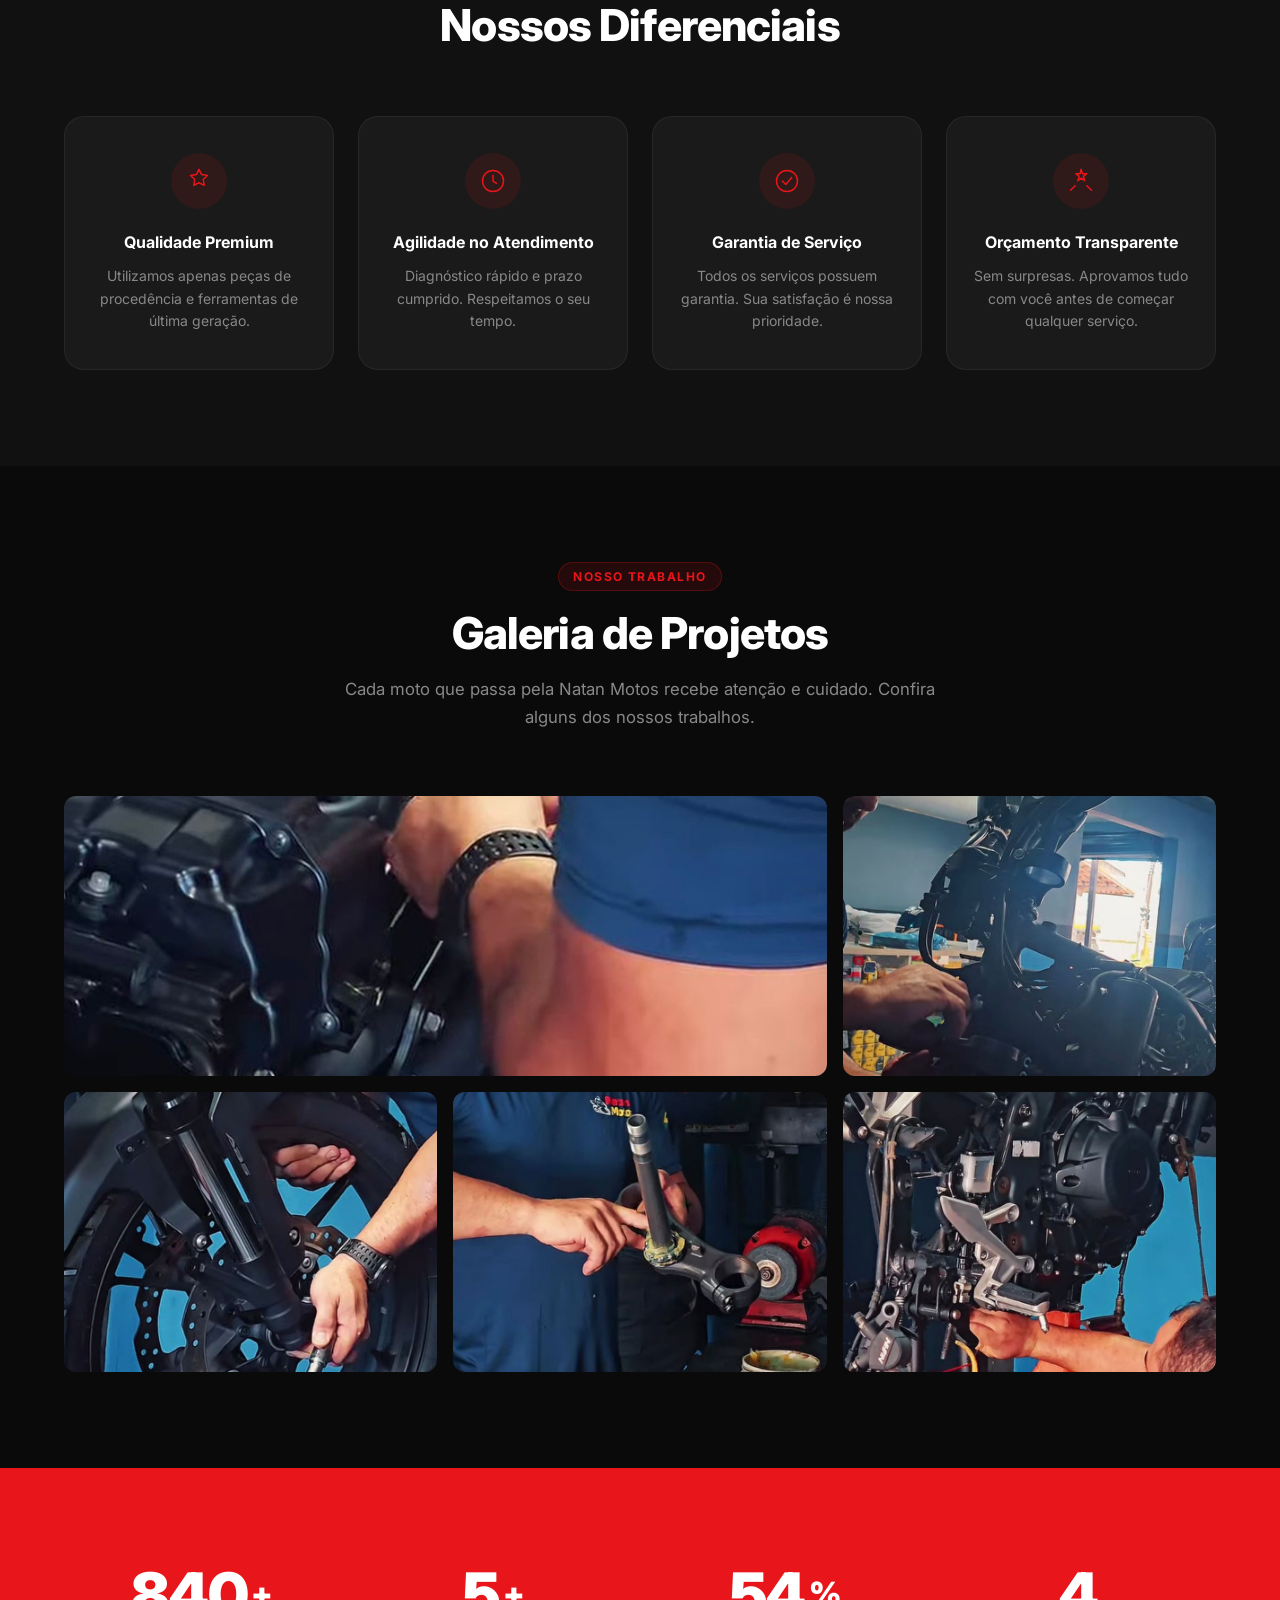
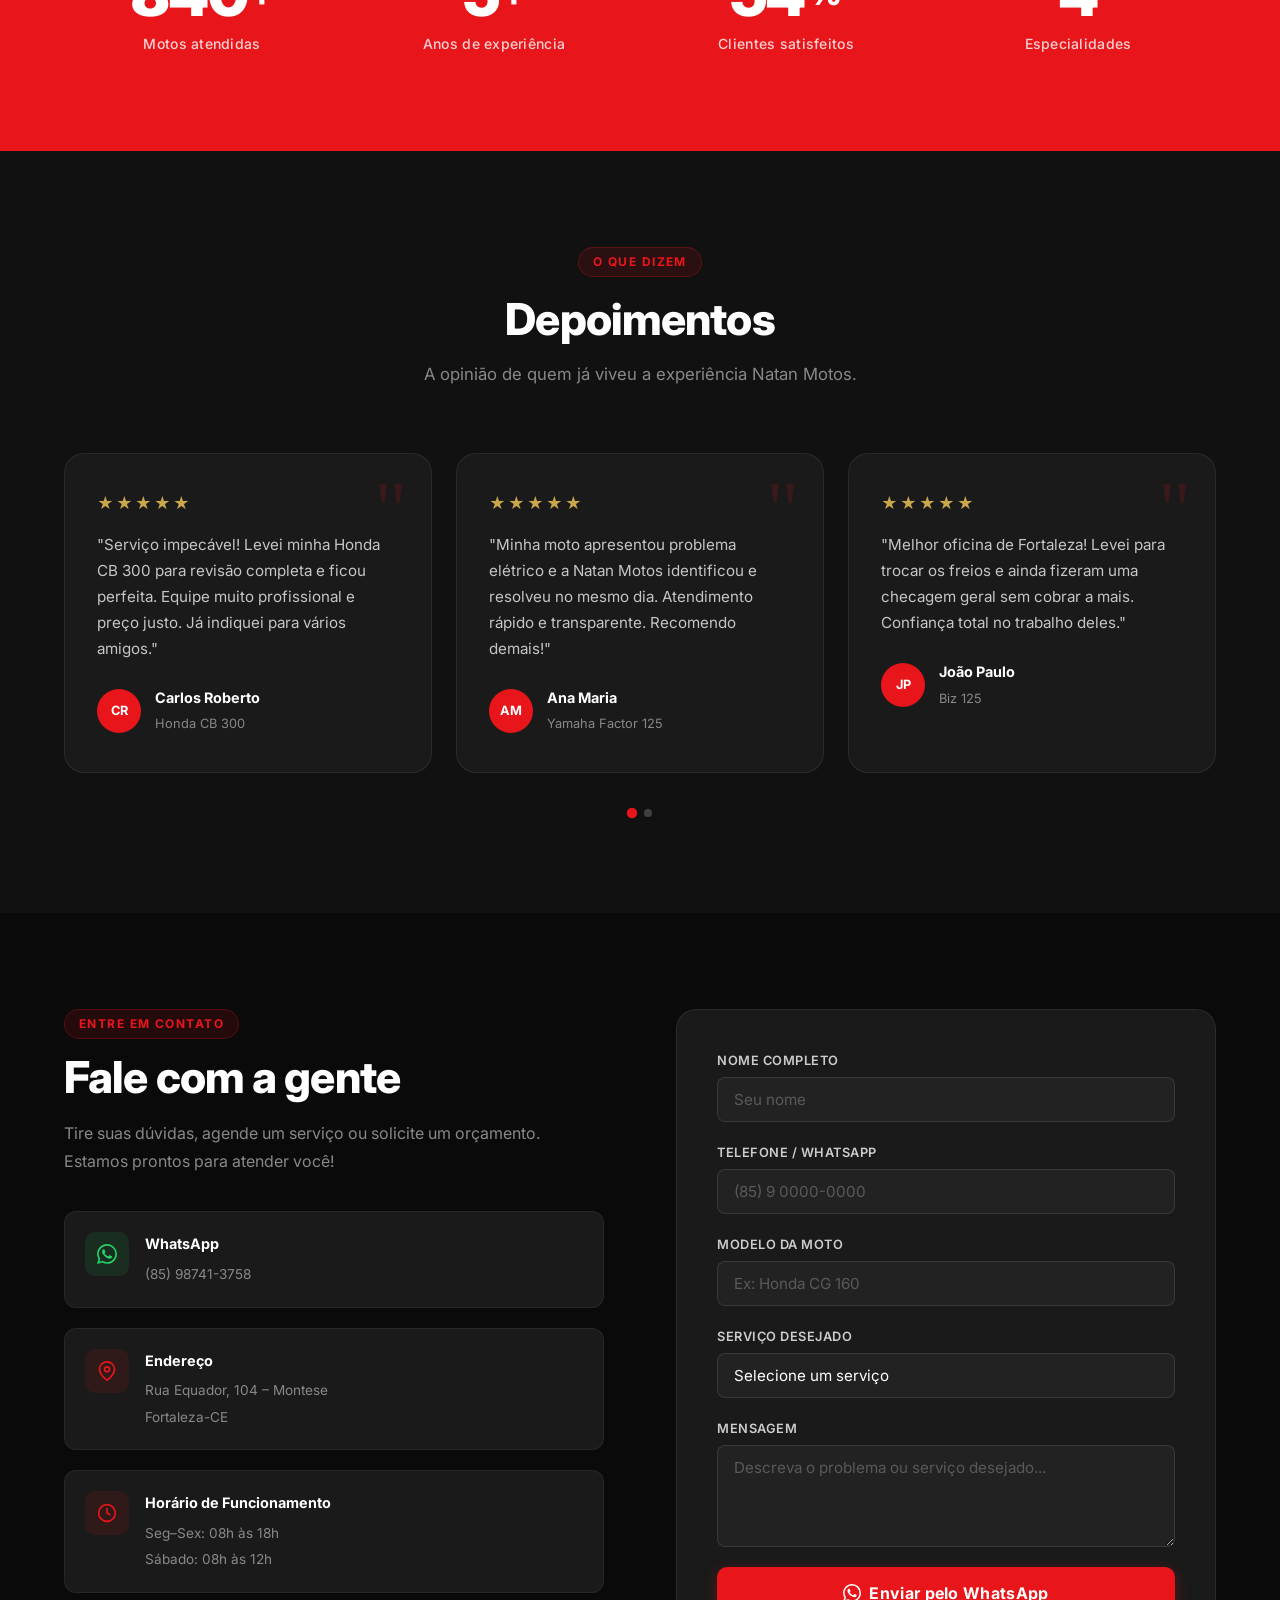
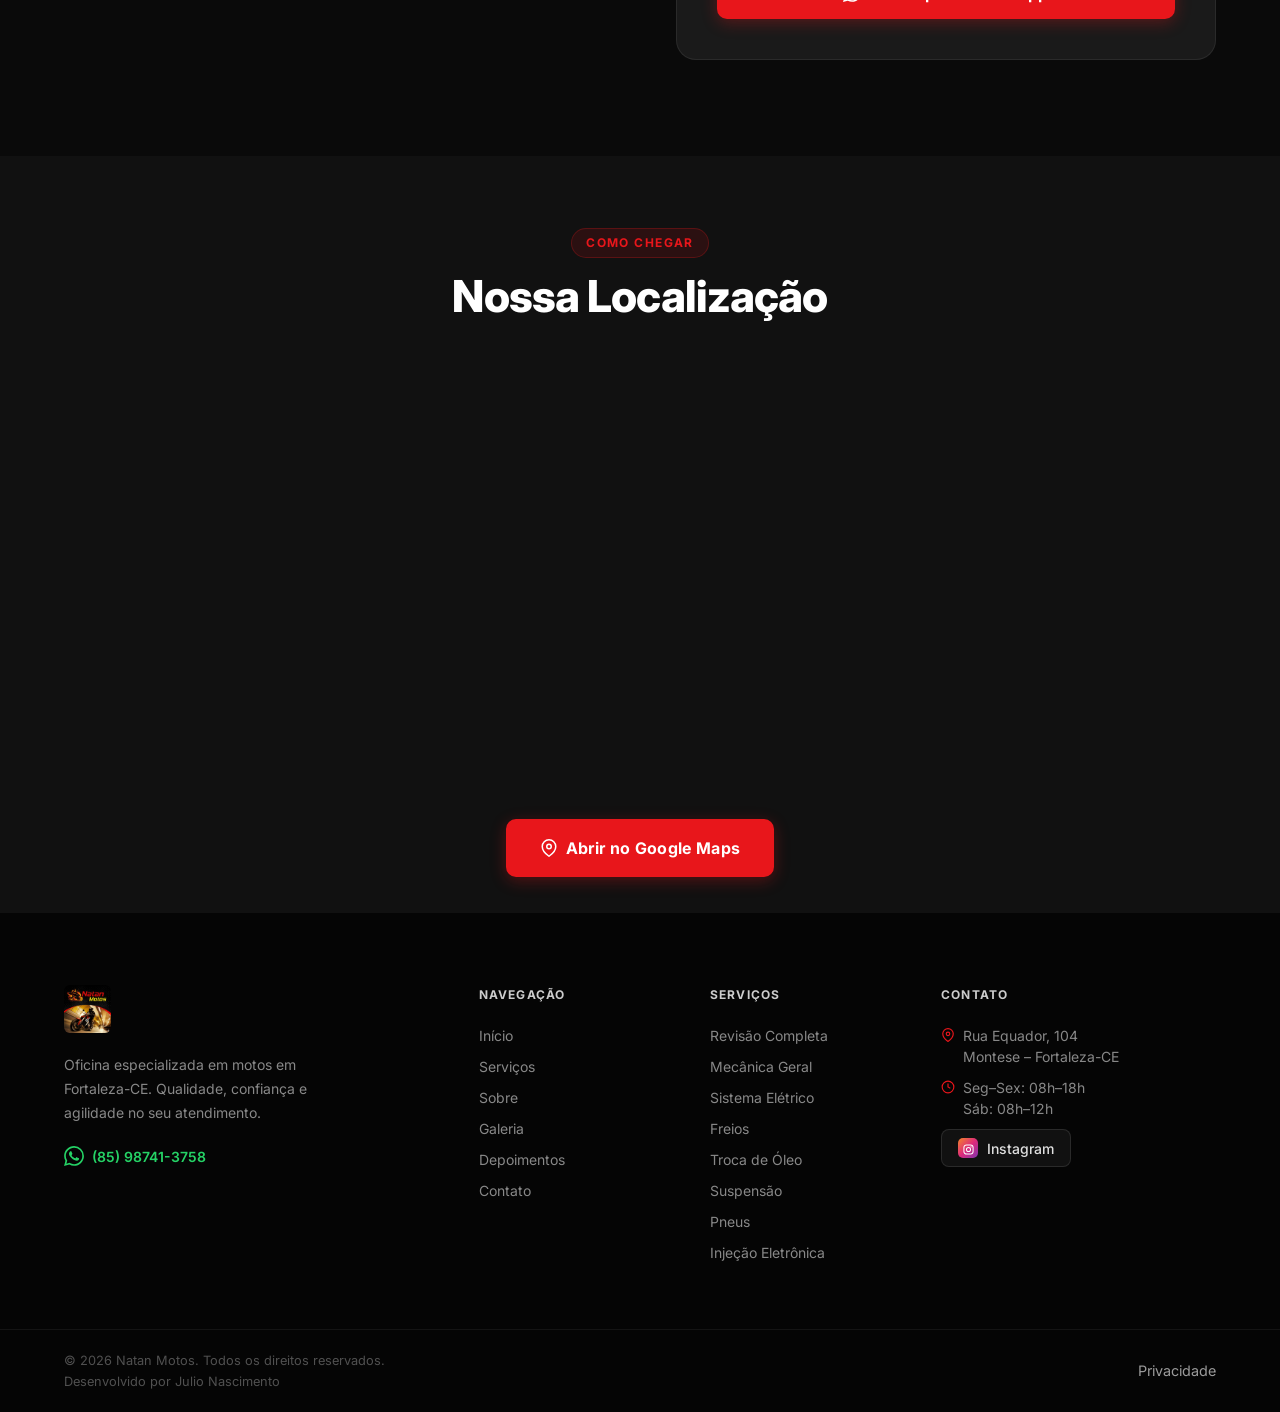
==== commit bc5b243c: "Atualizar botão do Instagram com novo design - Novo SVG do Instagram com linhas (outline style) - Ic" ====
--- a/index.html
+++ b/index.html
@@ -788,8 +788,14 @@
             Seg–Sex: 08h–18h<br/>Sáb: 08h–12h
           </li>
           <li>
-            <a href="https://www.instagram.com/natan_motos27?igsh=MXkwMHcwamM5dTZ2cw%3D%3D&utm_source=qr" target="_blank" rel="noopener" style="display: inline-flex; align-items: center; gap: 8px; padding: 8px 14px; background: linear-gradient(45deg, #f09433 0%, #e6683c 25%, #dc2743 50%, #cc2366 75%, #bc1888 100%); color: white; text-decoration: none; border-radius: 6px; transition: transform 0.2s, box-shadow 0.2s; font-weight: 600; font-size: 0.9rem;">
-              <svg width="16" height="16" viewBox="0 0 24 24" fill="white"><path d="M12 2.163c3.204 0 3.584.012 4.85.07 3.252.148 4.771 1.691 4.919 4.919.058 1.265.069 1.645.069 4.849 0 3.205-.012 3.584-.069 4.849-.149 3.225-1.664 4.771-4.919 4.919-1.266.058-1.644.07-4.85.07-3.204 0-3.584-.012-4.849-.07-3.26-.149-4.771-1.699-4.919-4.92-.058-1.265-.07-1.644-.07-4.849 0-3.204.013-3.583.07-4.849.149-3.227 1.664-4.771 4.919-4.919 1.266-.057 1.645-.069 4.849-.069zm0-2.163c-3.259 0-3.667.014-4.947.072-4.358.2-6.78 2.618-6.98 6.98-.059 1.281-.073 1.689-.073 4.948 0 3.259.014 3.668.072 4.948.2 4.358 2.618 6.78 6.98 6.98 1.281.058 1.689.072 4.948.072 3.259 0 3.668-.014 4.948-.072 4.354-.2 6.782-2.618 6.979-6.98.059-1.28.073-1.689.073-4.948 0-3.259-.014-3.667-.072-4.947-.196-4.354-2.617-6.78-6.979-6.98-1.281-.059-1.69-.073-4.949-.073zM5.838 12a6.162 6.162 0 1 1 12.324 0 6.162 6.162 0 0 1-12.324 0zM12 16a4 4 0 1 1 0-8 4 4 0 0 1 0 8zm4.965-10.322a1.44 1.44 0 1 1 2.881.001 1.44 1.44 0 0 1-2.881-.001z"/></svg>
+            <a href="https://www.instagram.com/natan_motos27?igsh=MXkwMHcwamM5dTZ2cw%3D%3D&utm_source=qr" target="_blank" rel="noopener" class="ig-social-btn">
+              <span class="ig-icon-wrap">
+                <svg width="11" height="11" viewBox="0 0 24 24" fill="none">
+                  <rect x="2" y="2" width="20" height="20" rx="5.5" stroke="white" stroke-width="2.2"/>
+                  <circle cx="12" cy="12" r="4.5" stroke="white" stroke-width="2.2"/>
+                  <circle cx="17.5" cy="6.5" r="1.4" fill="white"/>
+                </svg>
+              </span>
               Instagram
             </a>
           </li>
--- a/css/style.css
+++ b/css/style.css
@@ -1322,3 +1322,35 @@
   .stats__grid { grid-template-columns: 1fr 1fr; }
   .contact__form-wrap { padding: 24px 16px; }
 }
+
+/* Instagram Social Button */
+.ig-social-btn {
+  display: inline-flex;
+  align-items: center;
+  gap: 9px;
+  padding: 0 16px;
+  height: 38px;
+  background: rgba(255,255,255,0.05);
+  border: 1px solid rgba(255,255,255,0.1);
+  border-radius: 8px;
+  font-size: 14px;
+  font-weight: 500;
+  color: #e0e0e0;
+  text-decoration: none;
+  transition: background 0.2s, border-color 0.2s;
+}
+.ig-social-btn:hover {
+  background: rgba(221, 42, 123, 0.15);
+  border-color: rgba(221, 42, 123, 0.4);
+  color: #fff;
+}
+.ig-icon-wrap {
+  width: 20px;
+  height: 20px;
+  border-radius: 5px;
+  background: linear-gradient(135deg, #f58529 0%, #dd2a7b 50%, #8134af 100%);
+  display: flex;
+  align-items: center;
+  justify-content: center;
+  flex-shrink: 0;
+}
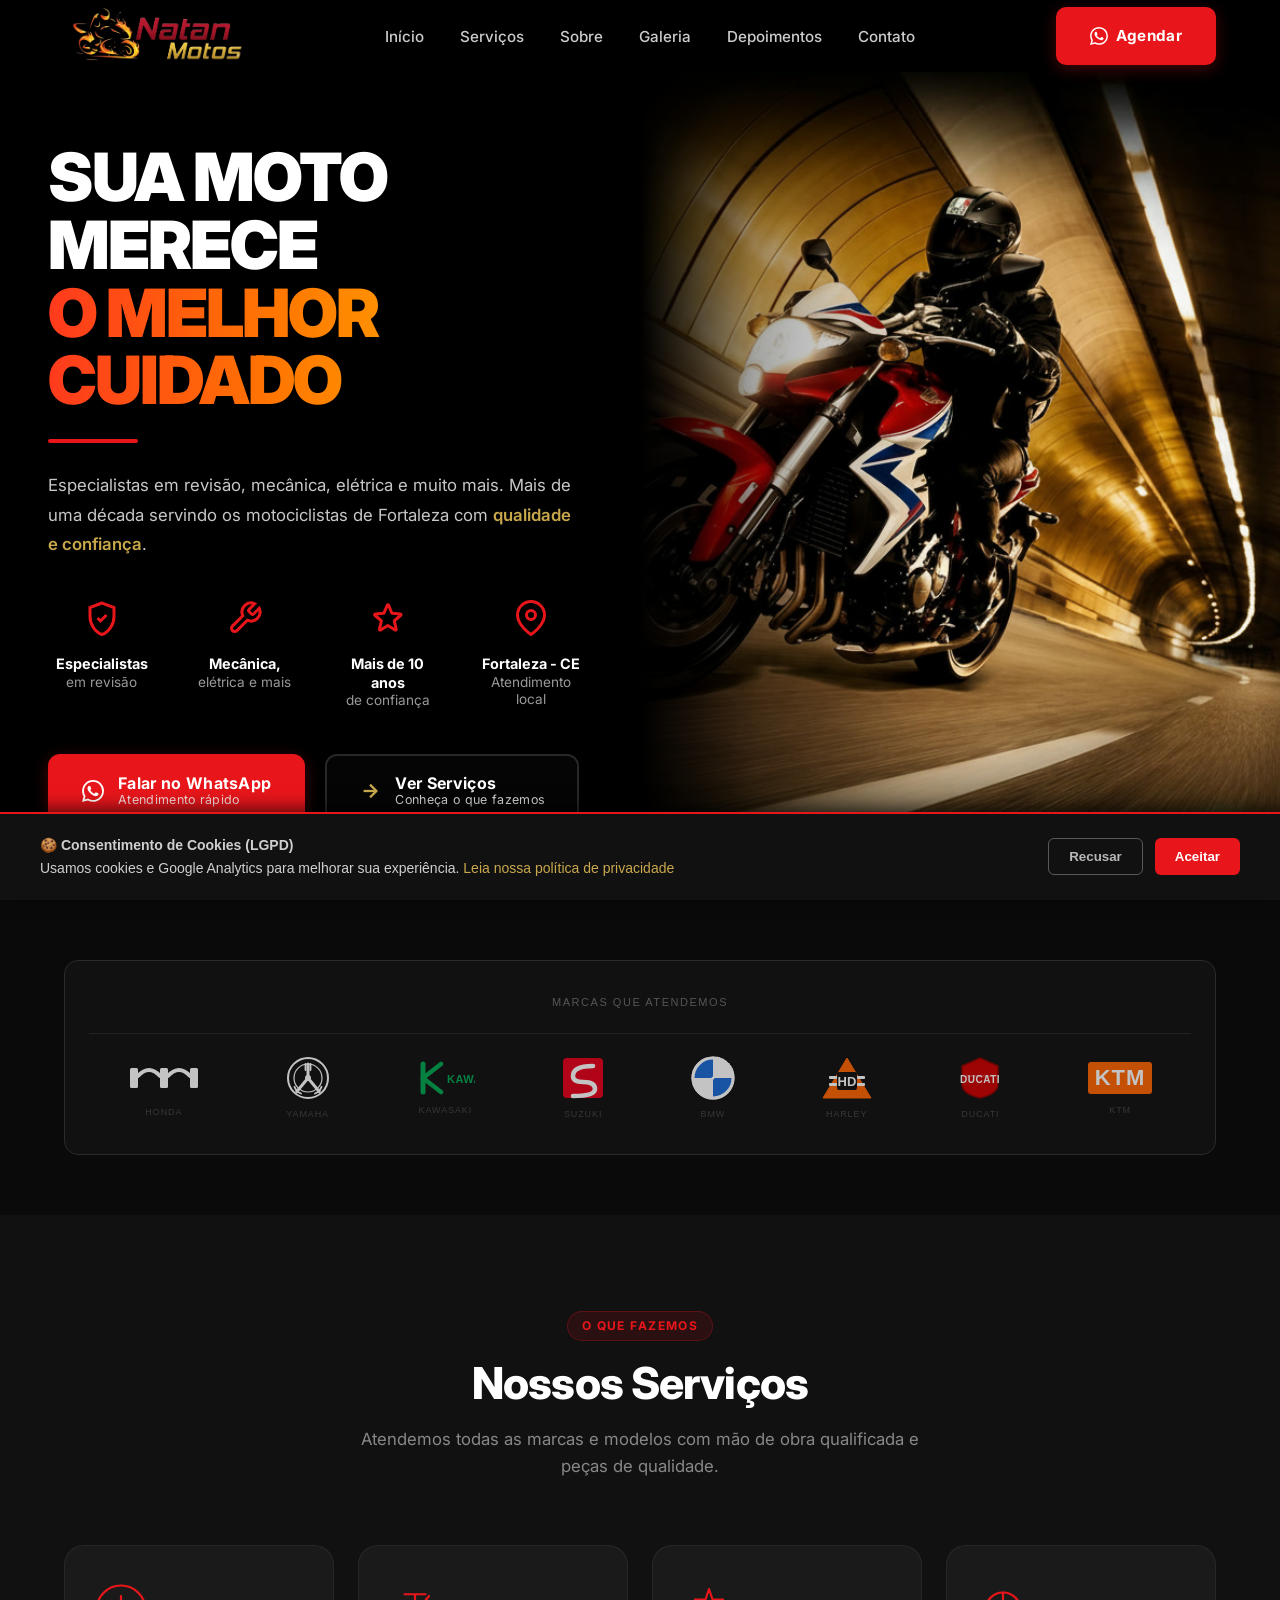
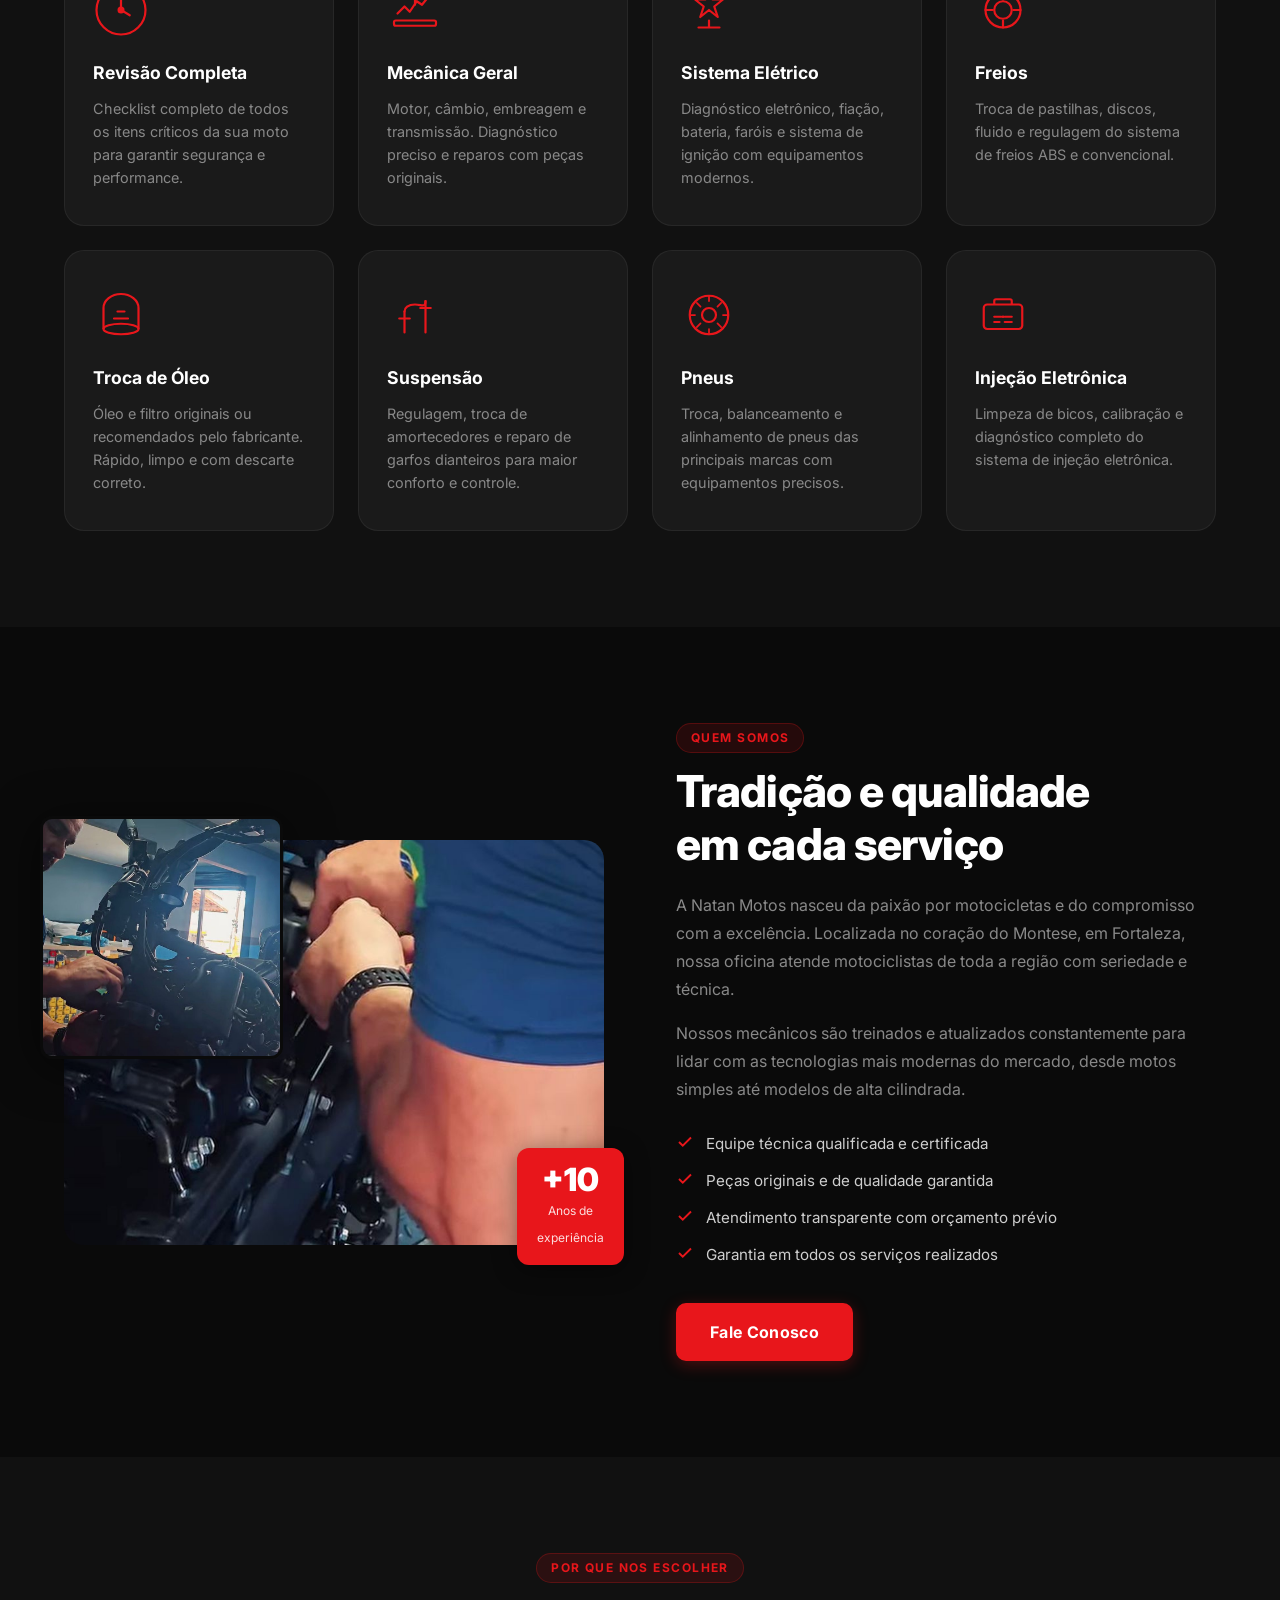
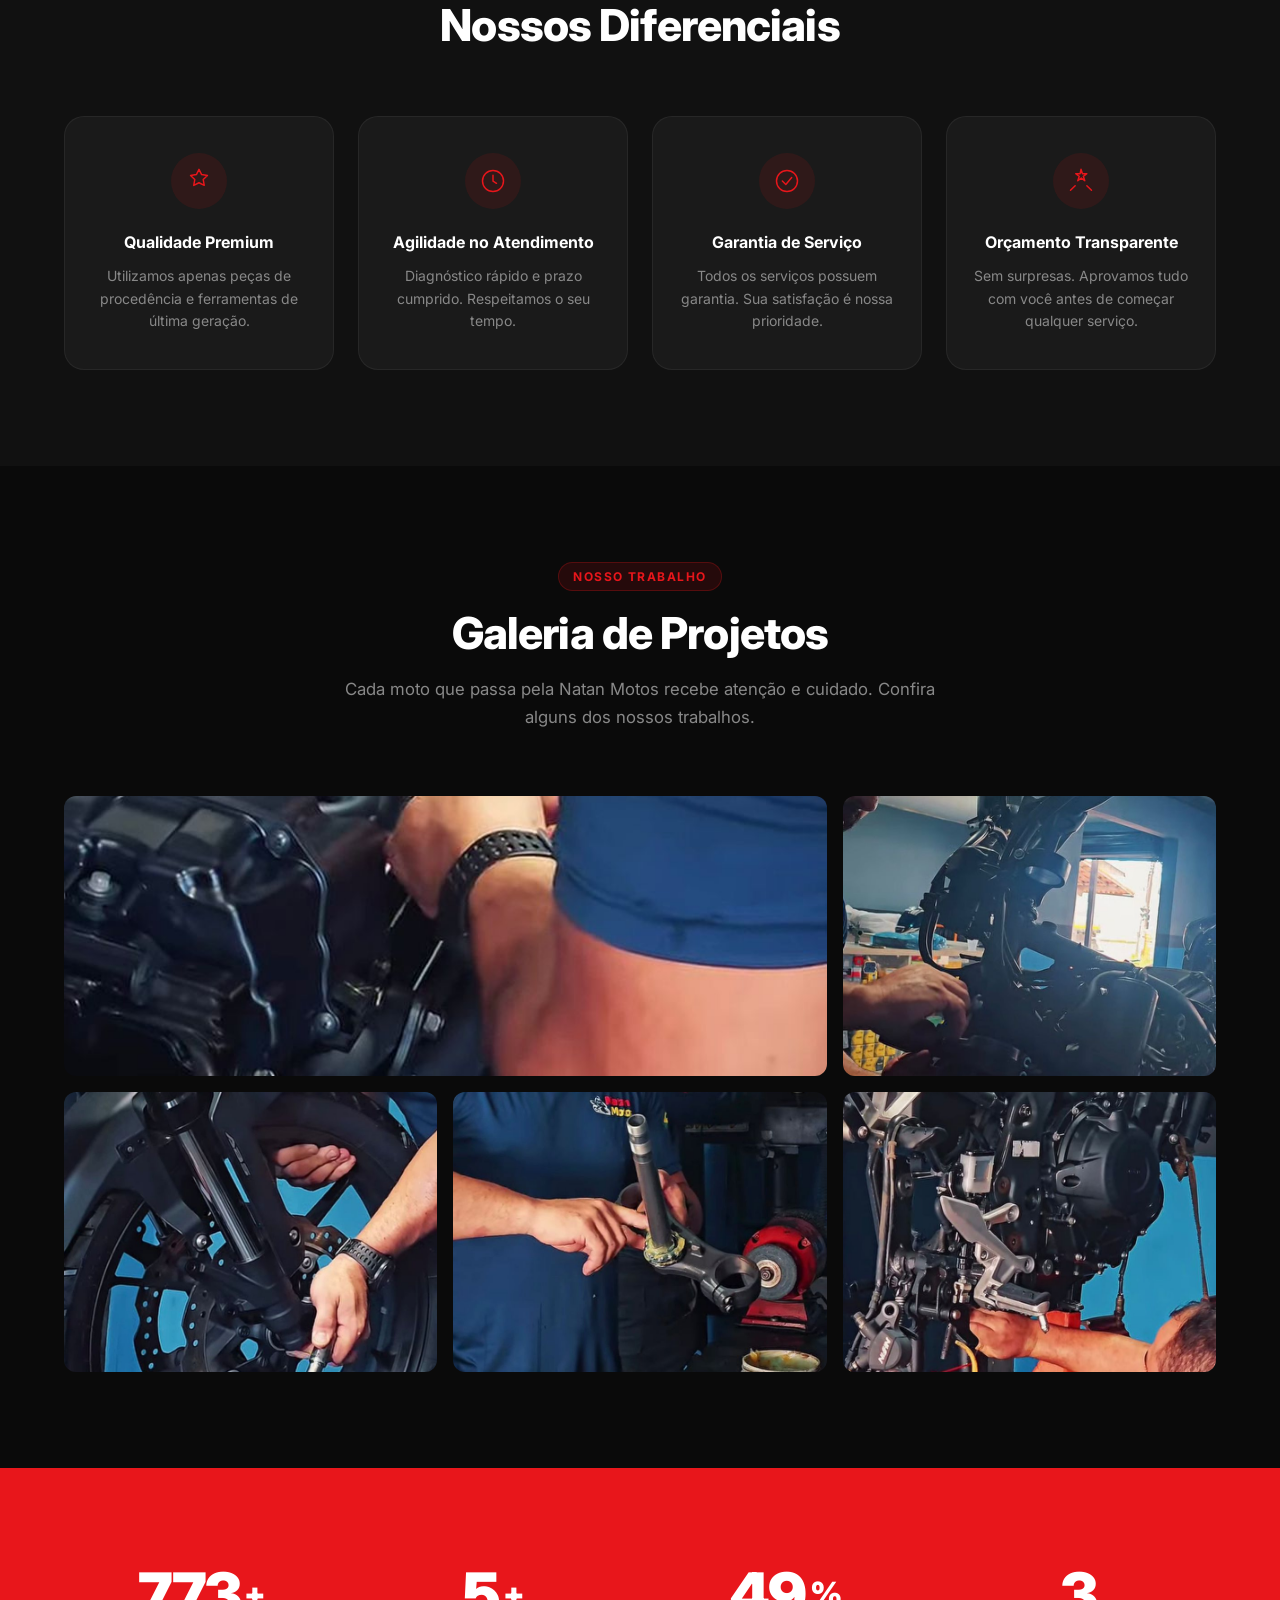
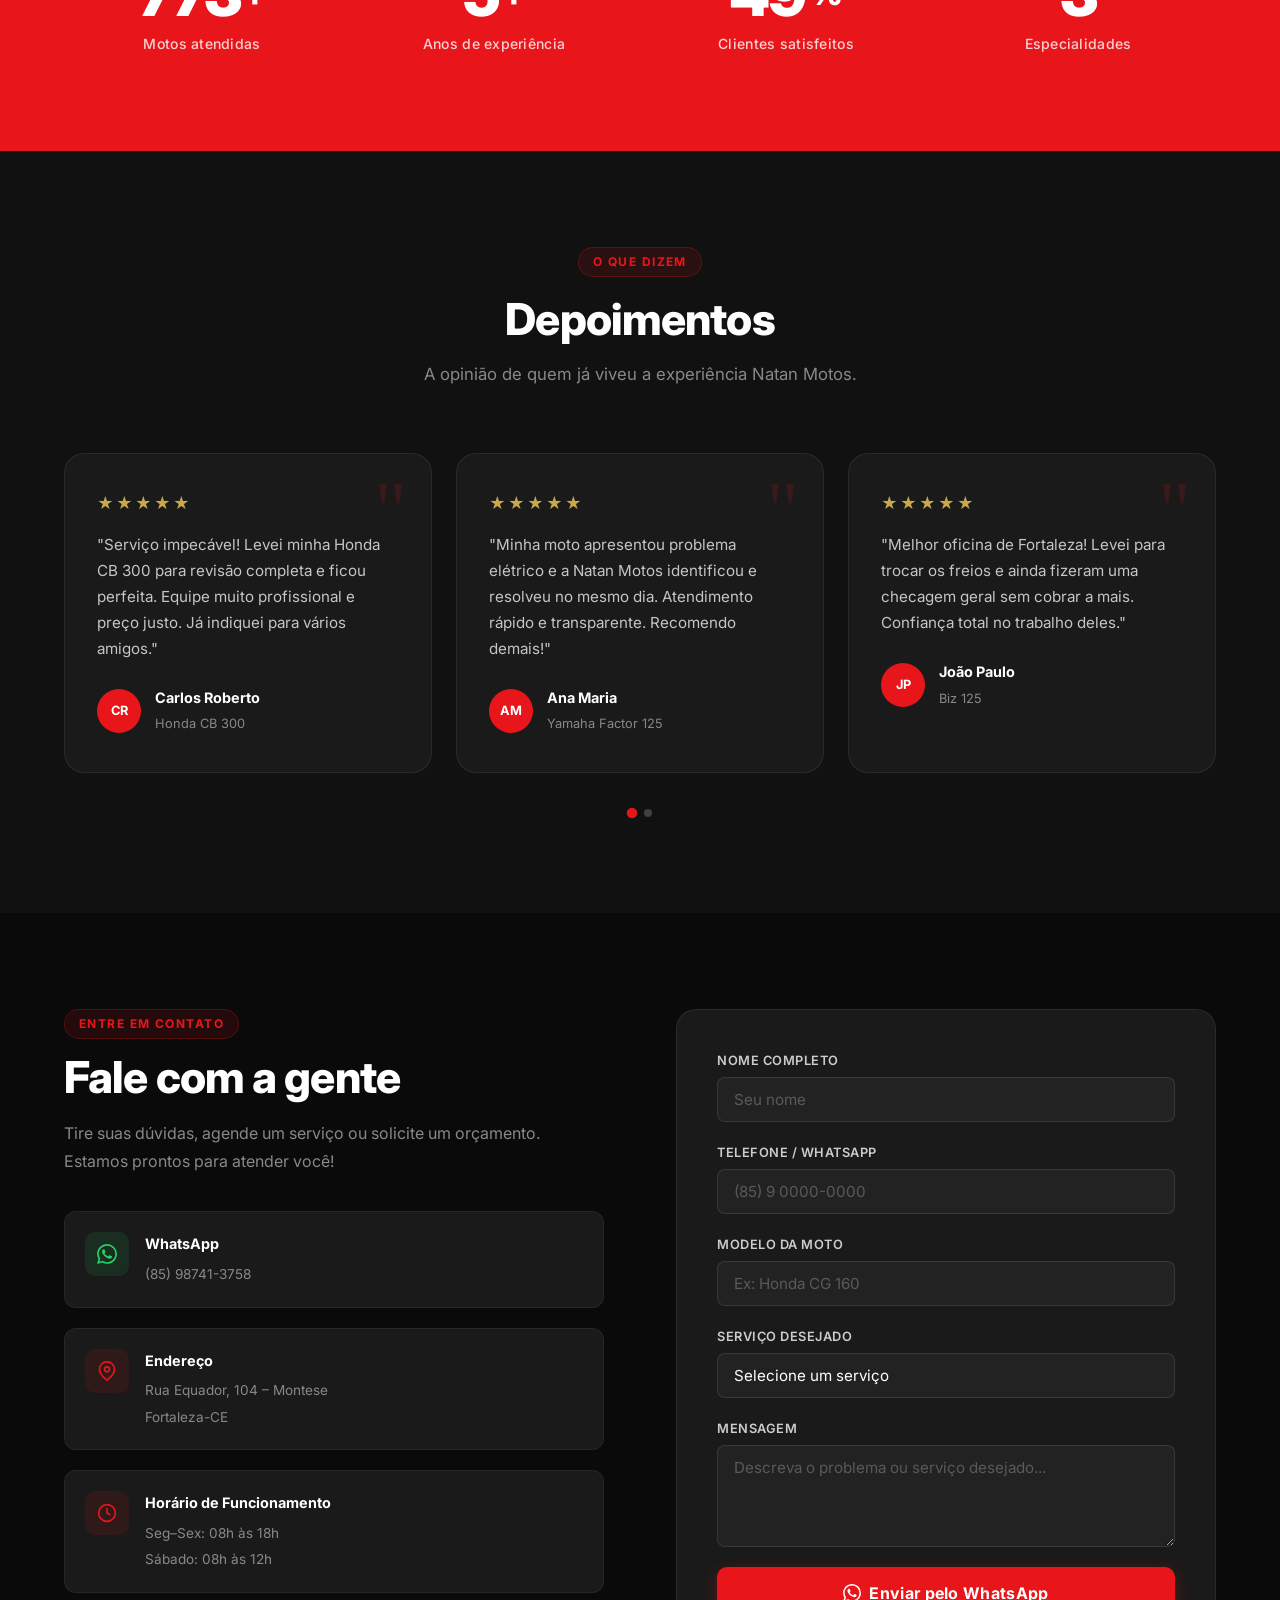
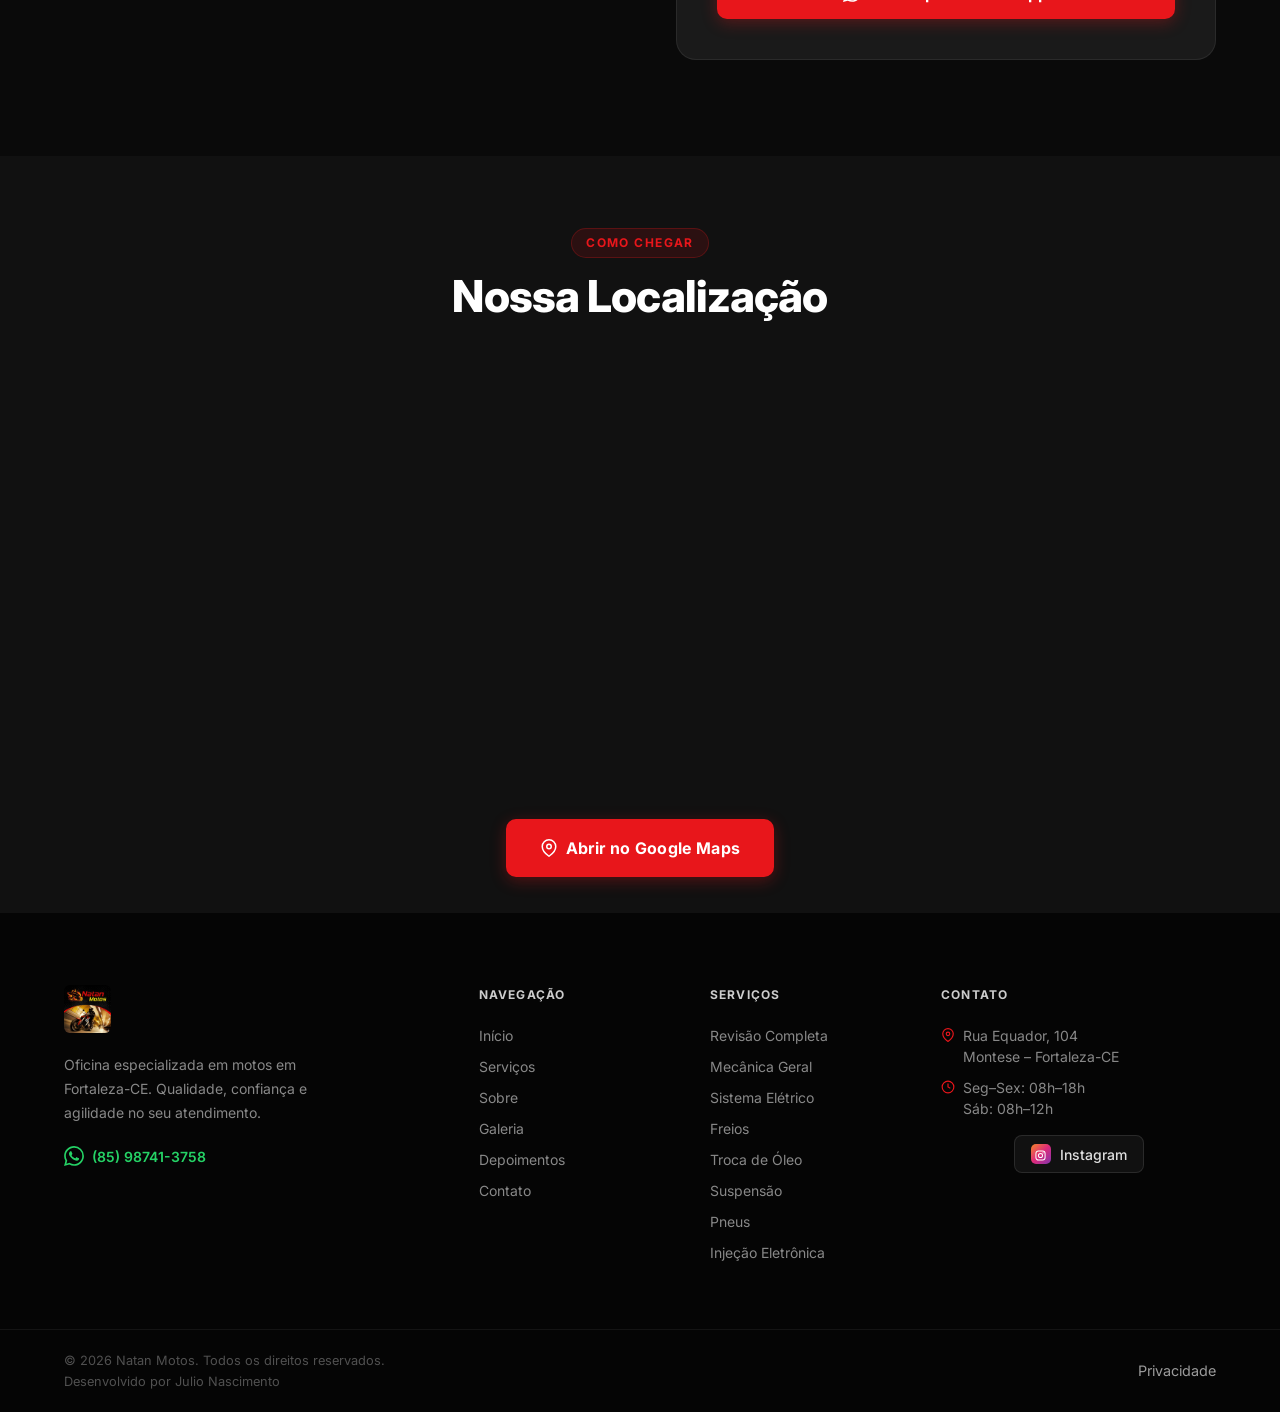
==== commit 5351214d: "Centralizar botão do Instagram na seção de contato - Adicionado display: flex com justify-content: c" ====
--- a/index.html
+++ b/index.html
@@ -787,7 +787,7 @@
             <svg width="14" height="14" viewBox="0 0 24 24" fill="none" stroke="currentColor" stroke-width="2"><circle cx="12" cy="12" r="10"/><polyline points="12 6 12 12 16 14"/></svg>
             Seg–Sex: 08h–18h<br/>Sáb: 08h–12h
           </li>
-          <li>
+          <li style="display: flex; justify-content: center; margin-top: 16px;">
             <a href="https://www.instagram.com/natan_motos27?igsh=MXkwMHcwamM5dTZ2cw%3D%3D&utm_source=qr" target="_blank" rel="noopener" class="ig-social-btn">
               <span class="ig-icon-wrap">
                 <svg width="11" height="11" viewBox="0 0 24 24" fill="none">
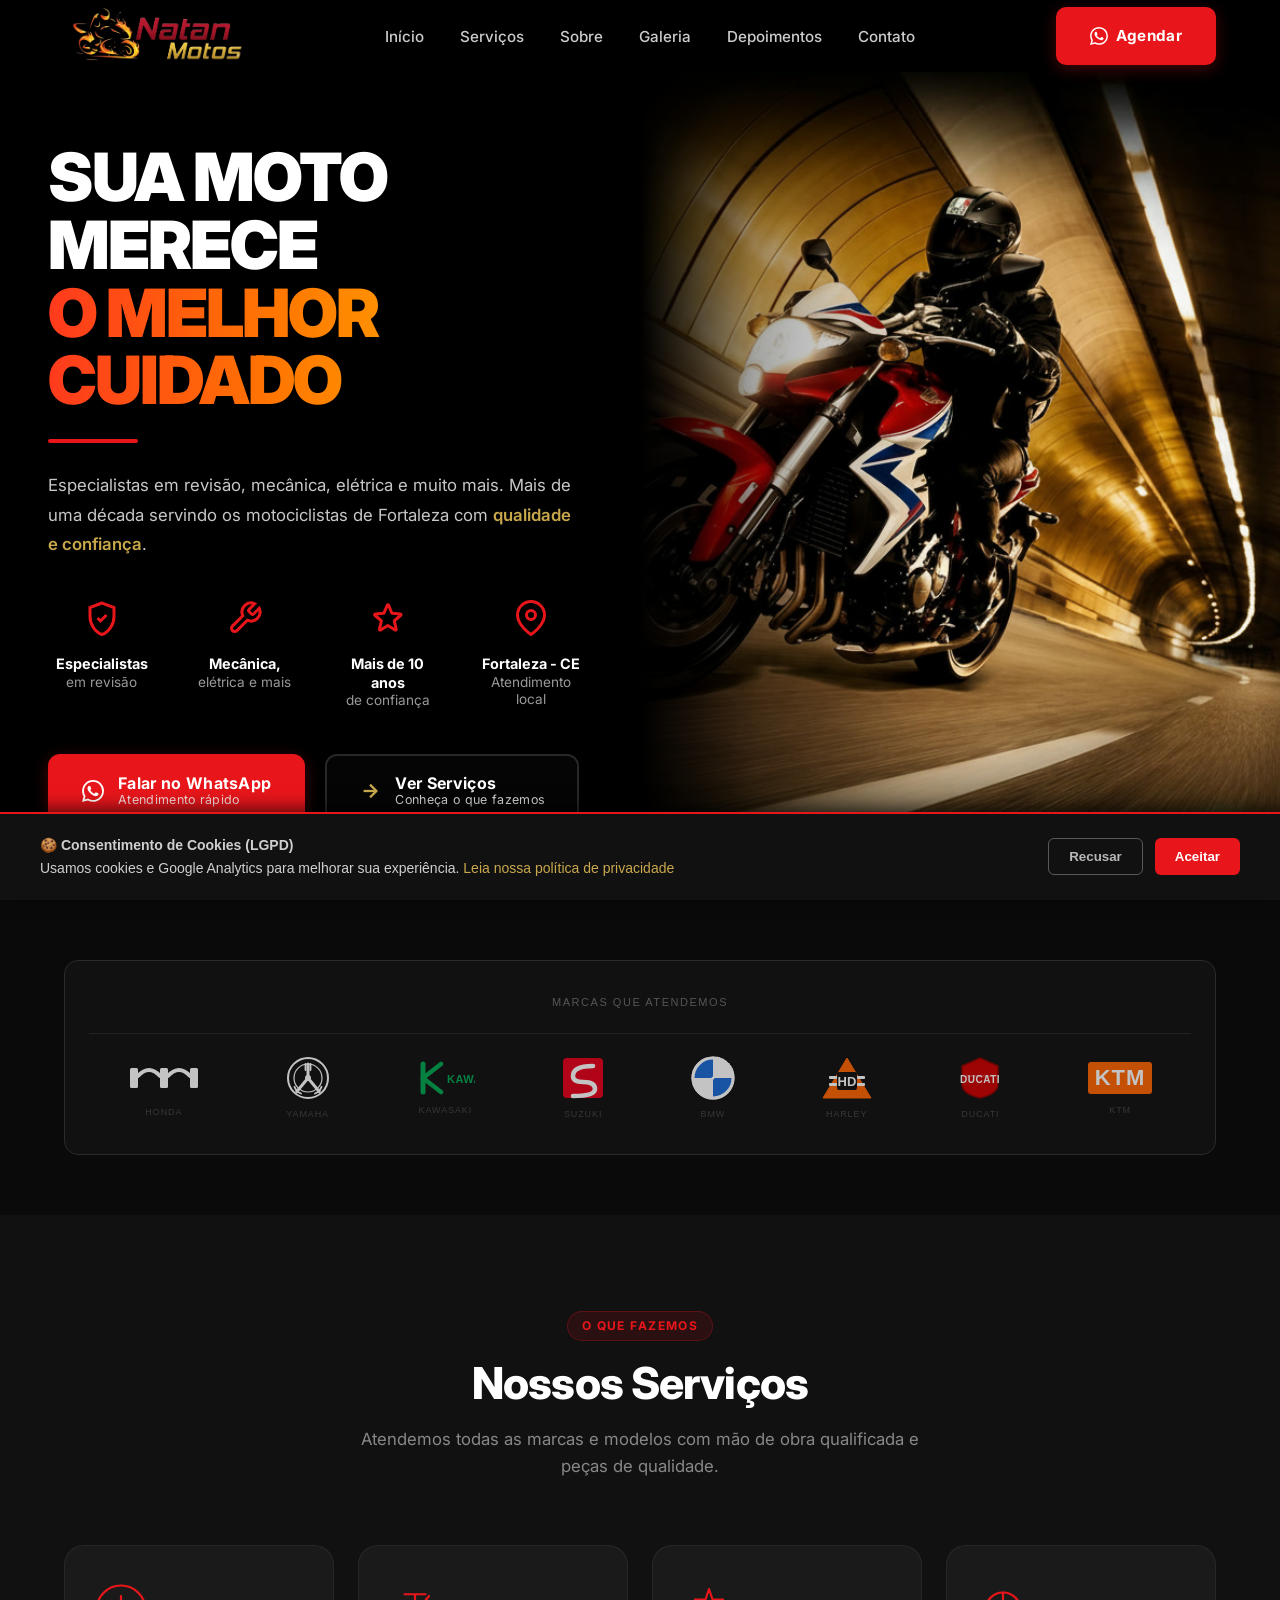
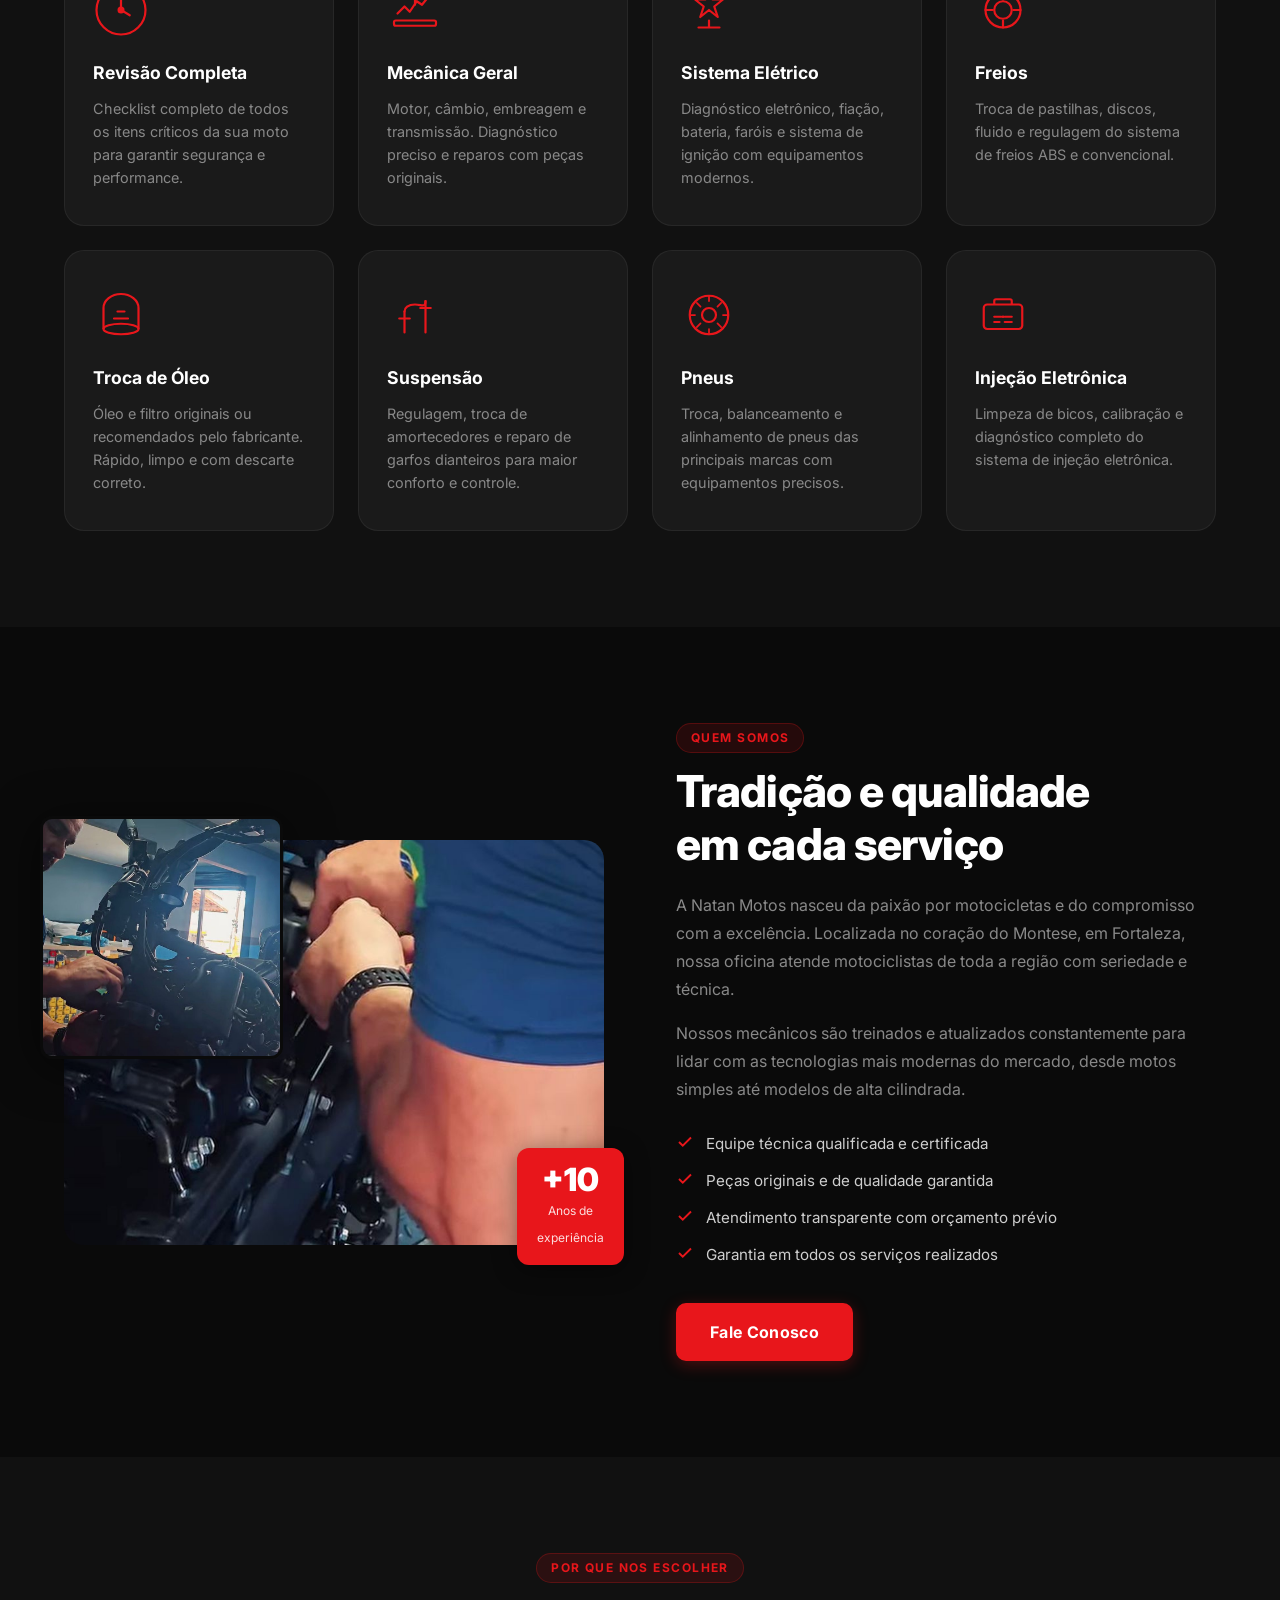
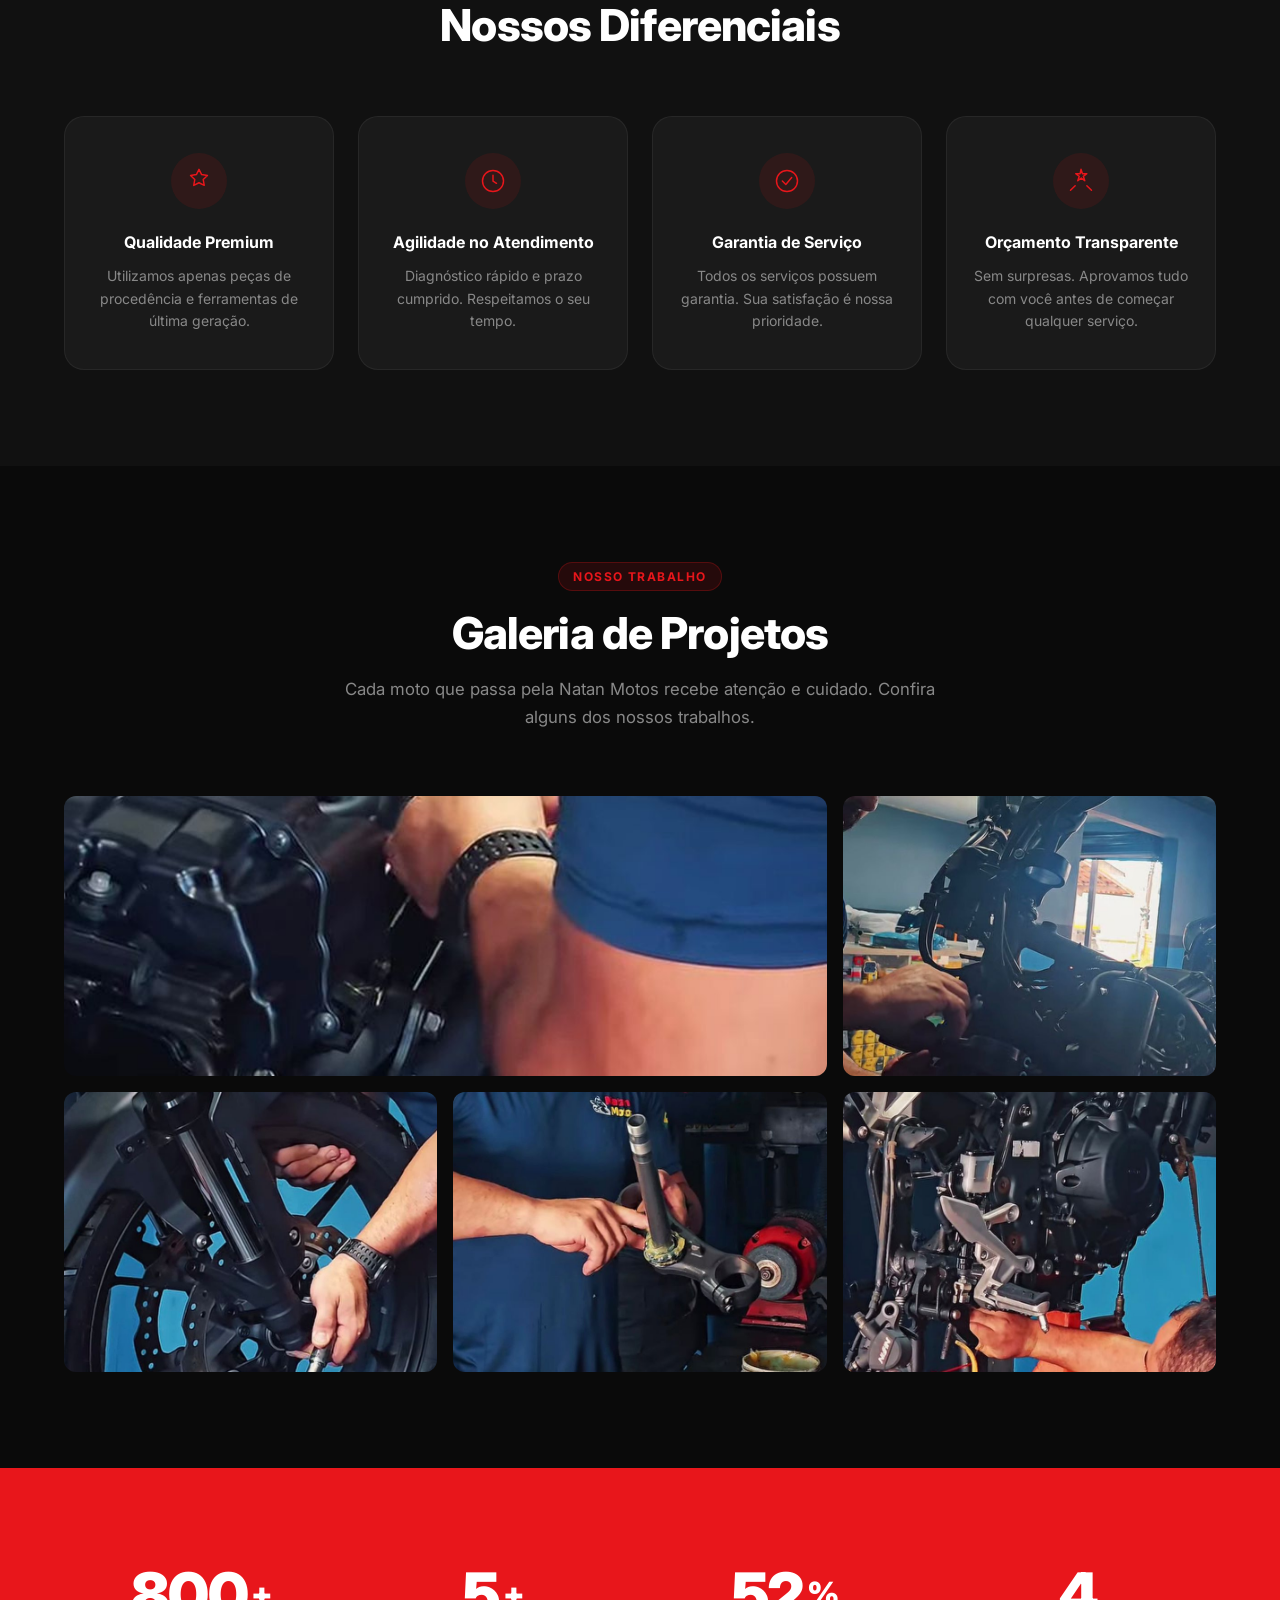
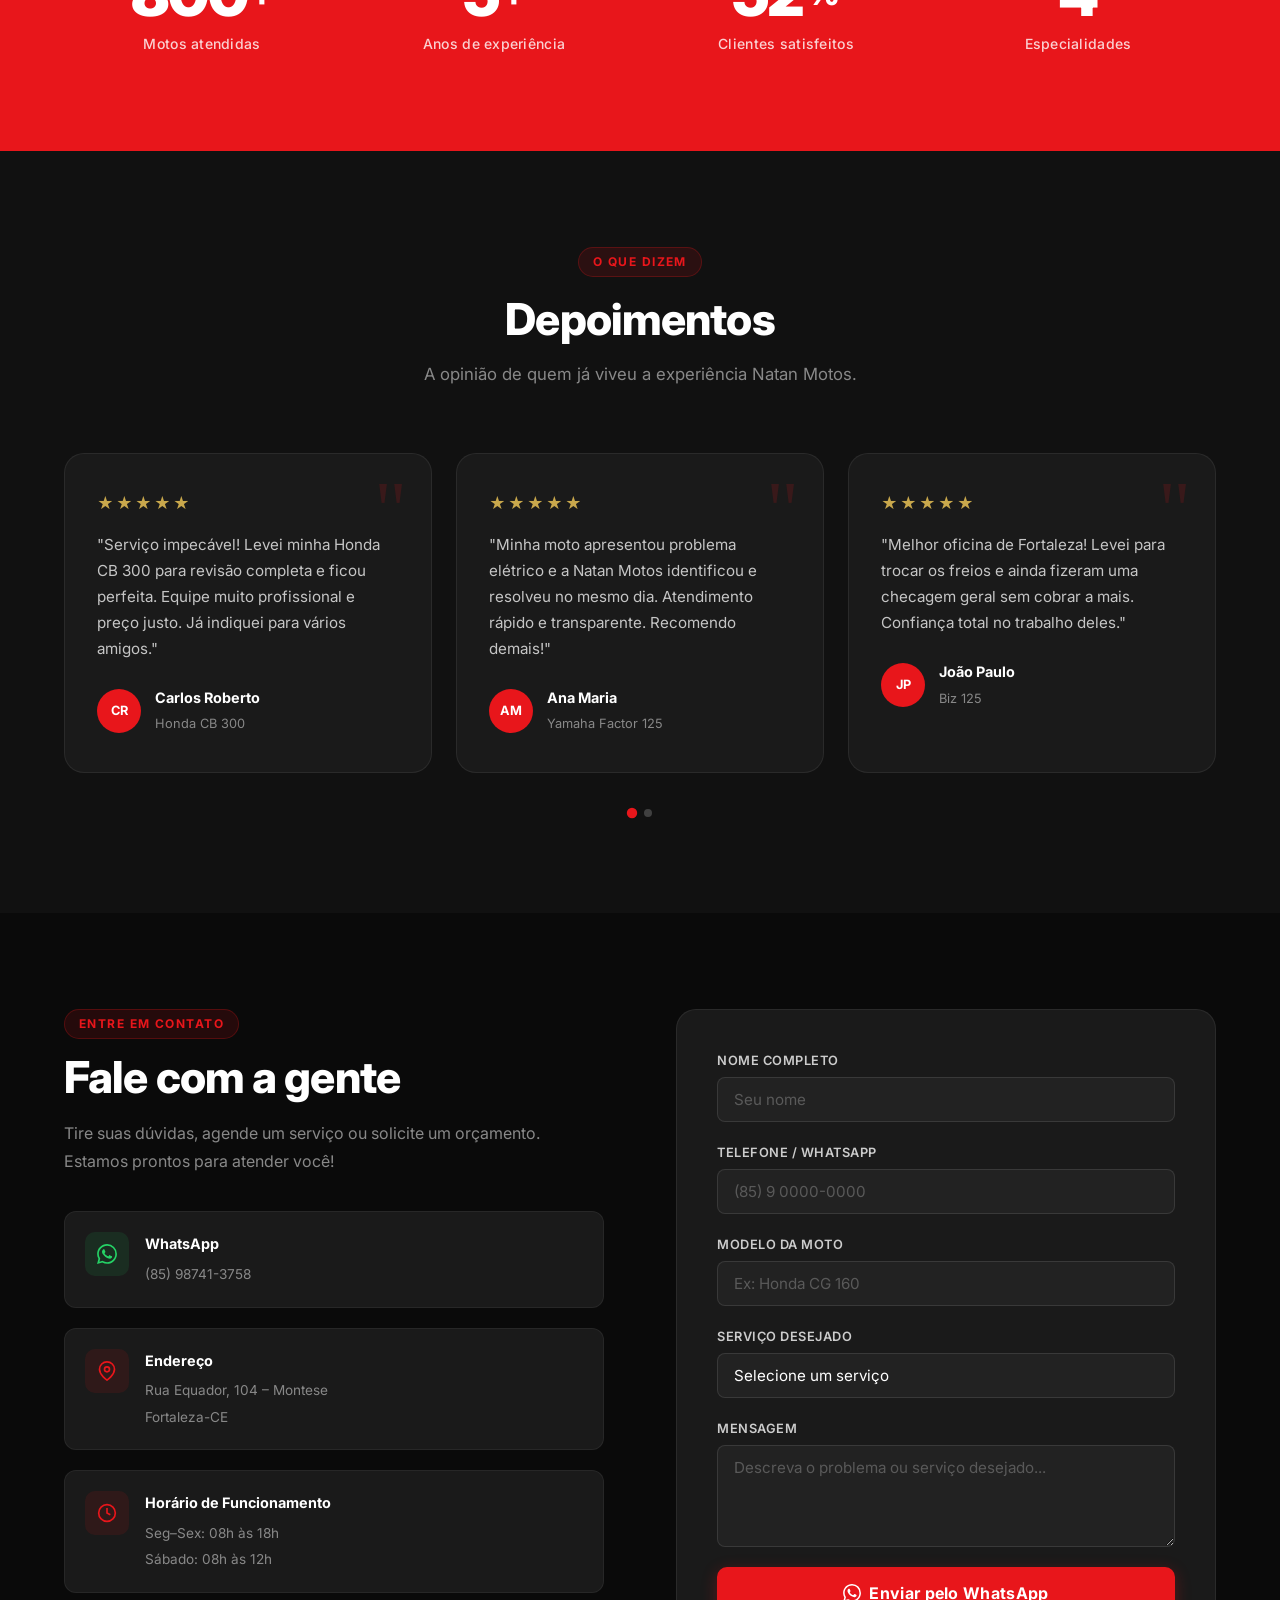
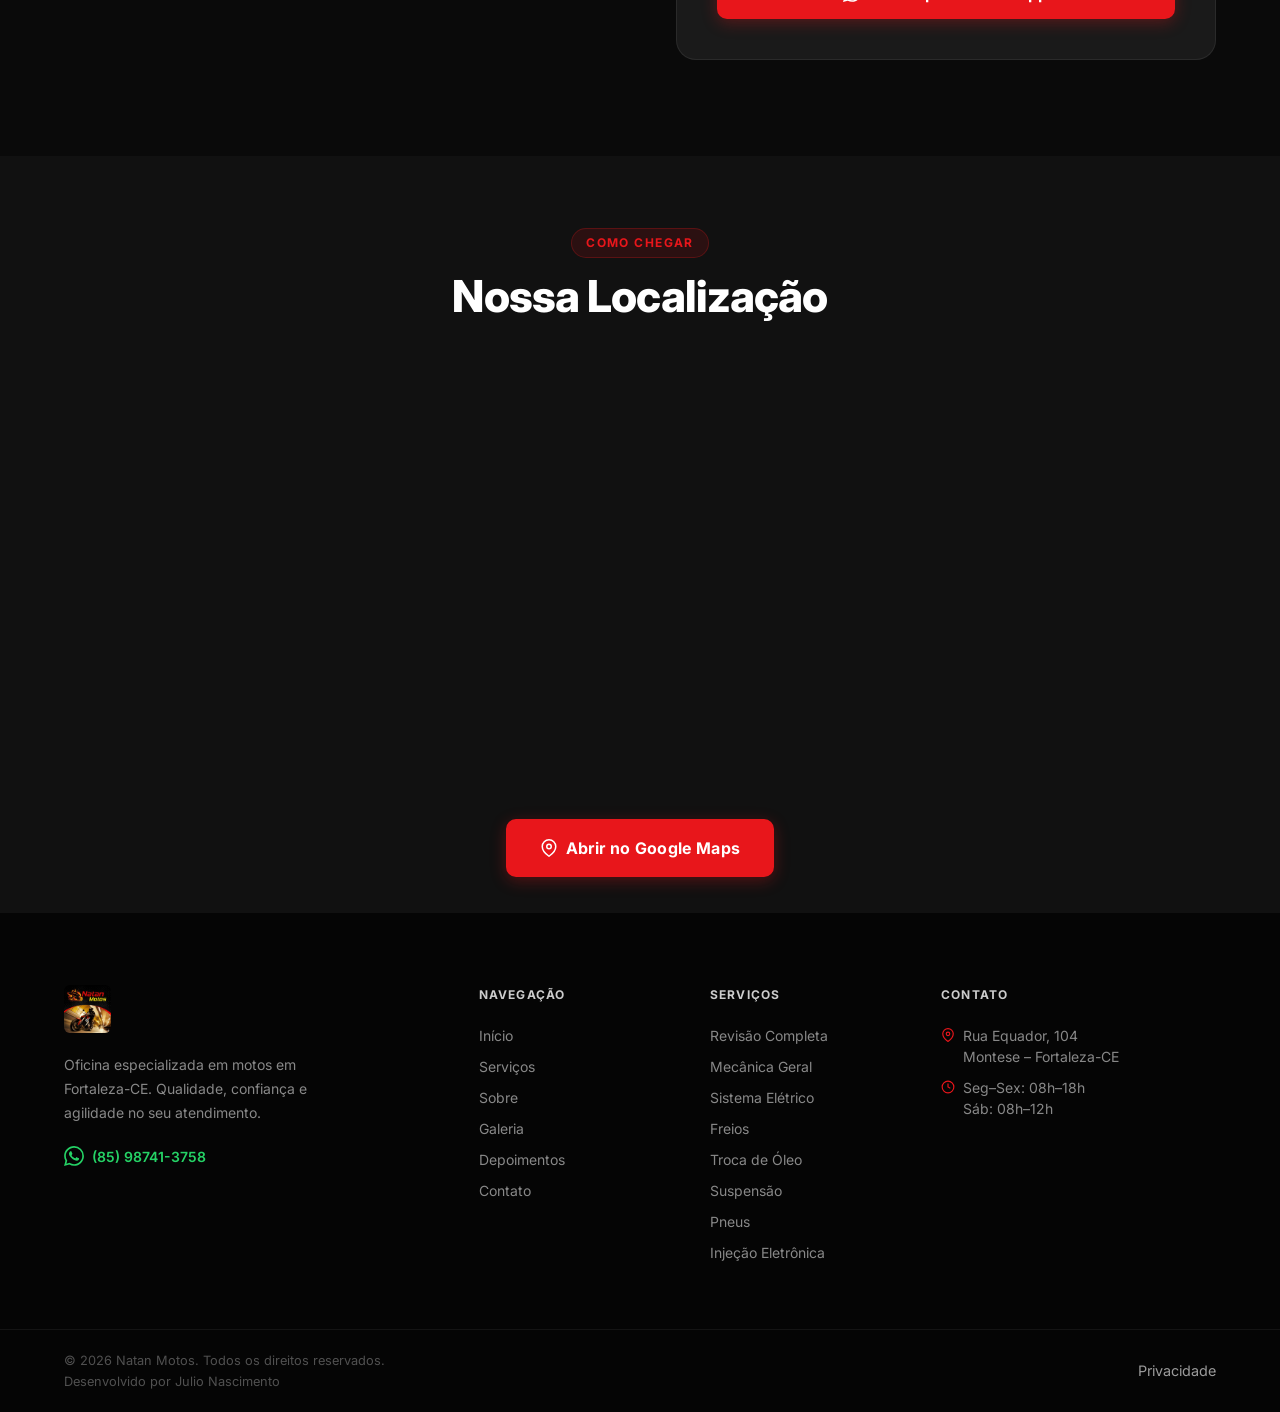
==== commit c1b605fd: "Remover botão do Instagram da seção de contato do footer - Removido o item do Instagram da lista de " ====
--- a/index.html
+++ b/index.html
@@ -787,18 +787,6 @@
             <svg width="14" height="14" viewBox="0 0 24 24" fill="none" stroke="currentColor" stroke-width="2"><circle cx="12" cy="12" r="10"/><polyline points="12 6 12 12 16 14"/></svg>
             Seg–Sex: 08h–18h<br/>Sáb: 08h–12h
           </li>
-          <li style="display: flex; justify-content: center; margin-top: 16px;">
-            <a href="https://www.instagram.com/natan_motos27?igsh=MXkwMHcwamM5dTZ2cw%3D%3D&utm_source=qr" target="_blank" rel="noopener" class="ig-social-btn">
-              <span class="ig-icon-wrap">
-                <svg width="11" height="11" viewBox="0 0 24 24" fill="none">
-                  <rect x="2" y="2" width="20" height="20" rx="5.5" stroke="white" stroke-width="2.2"/>
-                  <circle cx="12" cy="12" r="4.5" stroke="white" stroke-width="2.2"/>
-                  <circle cx="17.5" cy="6.5" r="1.4" fill="white"/>
-                </svg>
-              </span>
-              Instagram
-            </a>
-          </li>
         </ul>
       </div>
     </div>
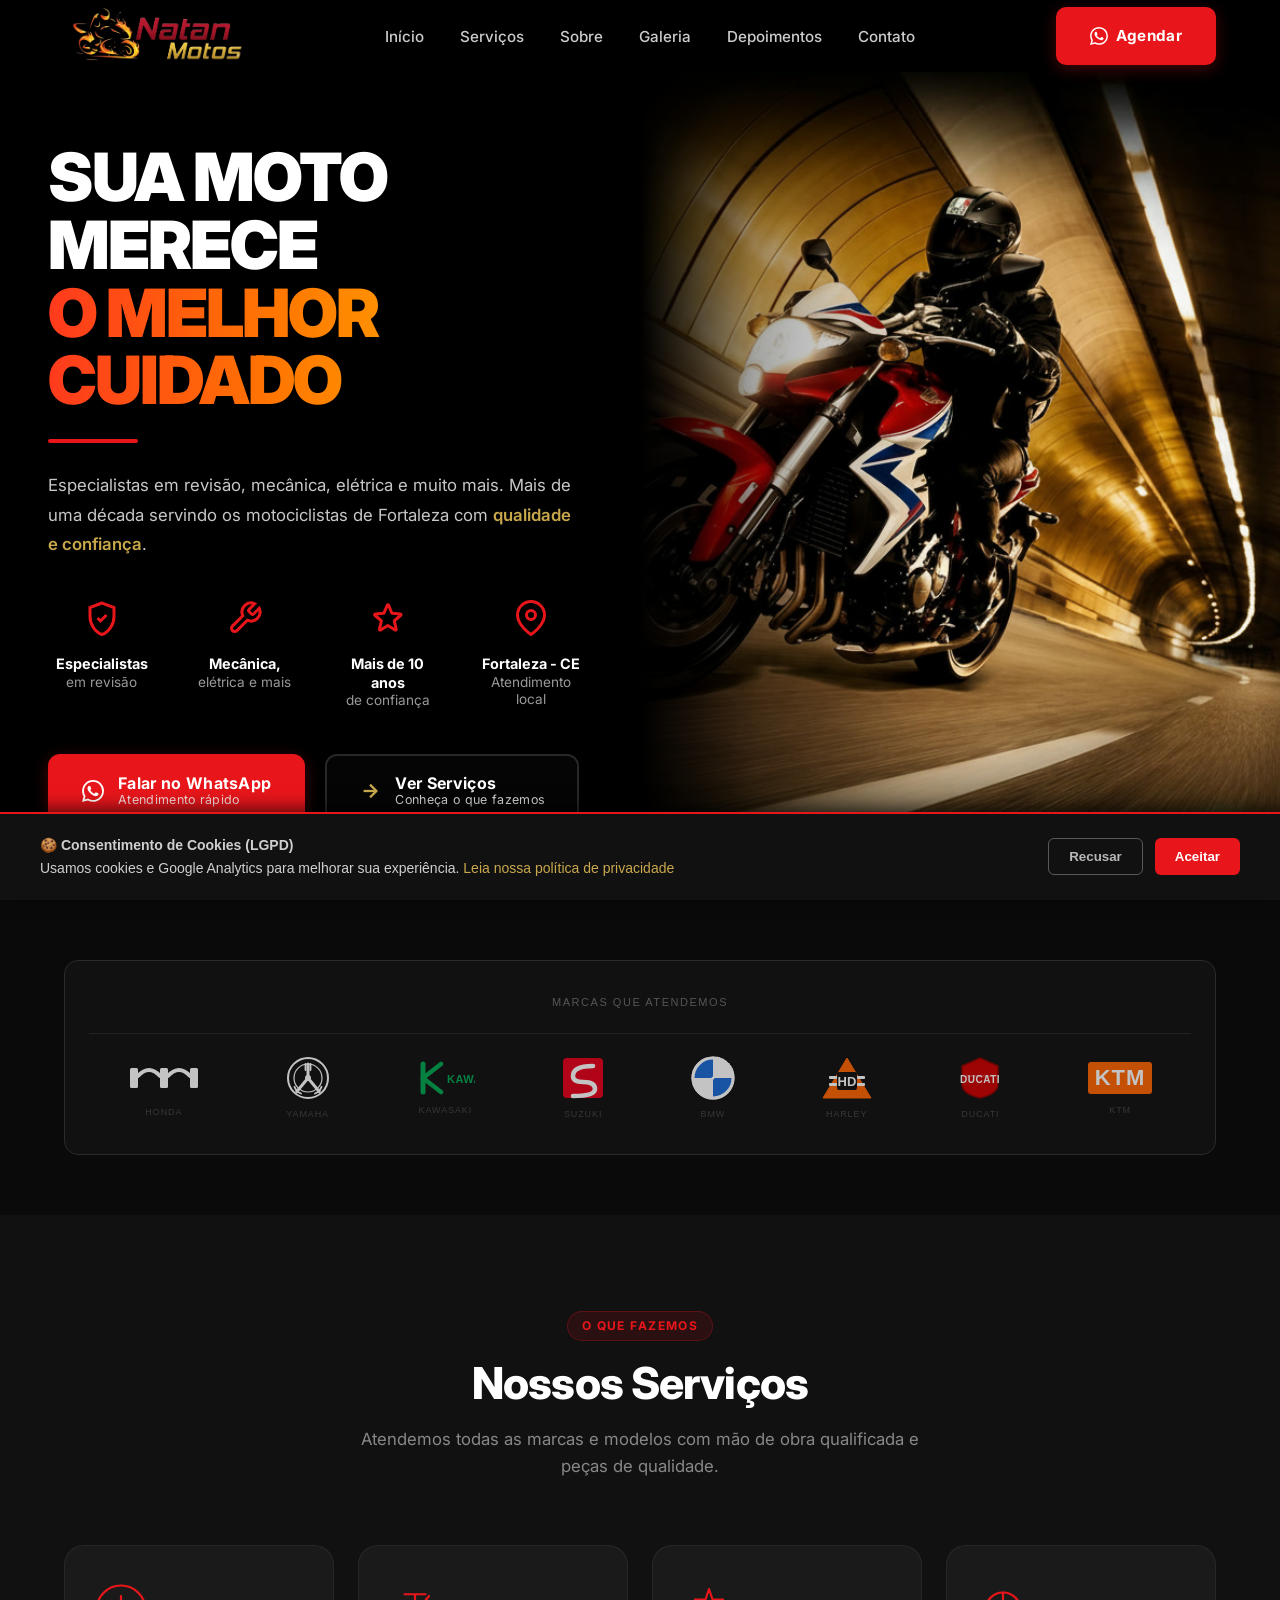
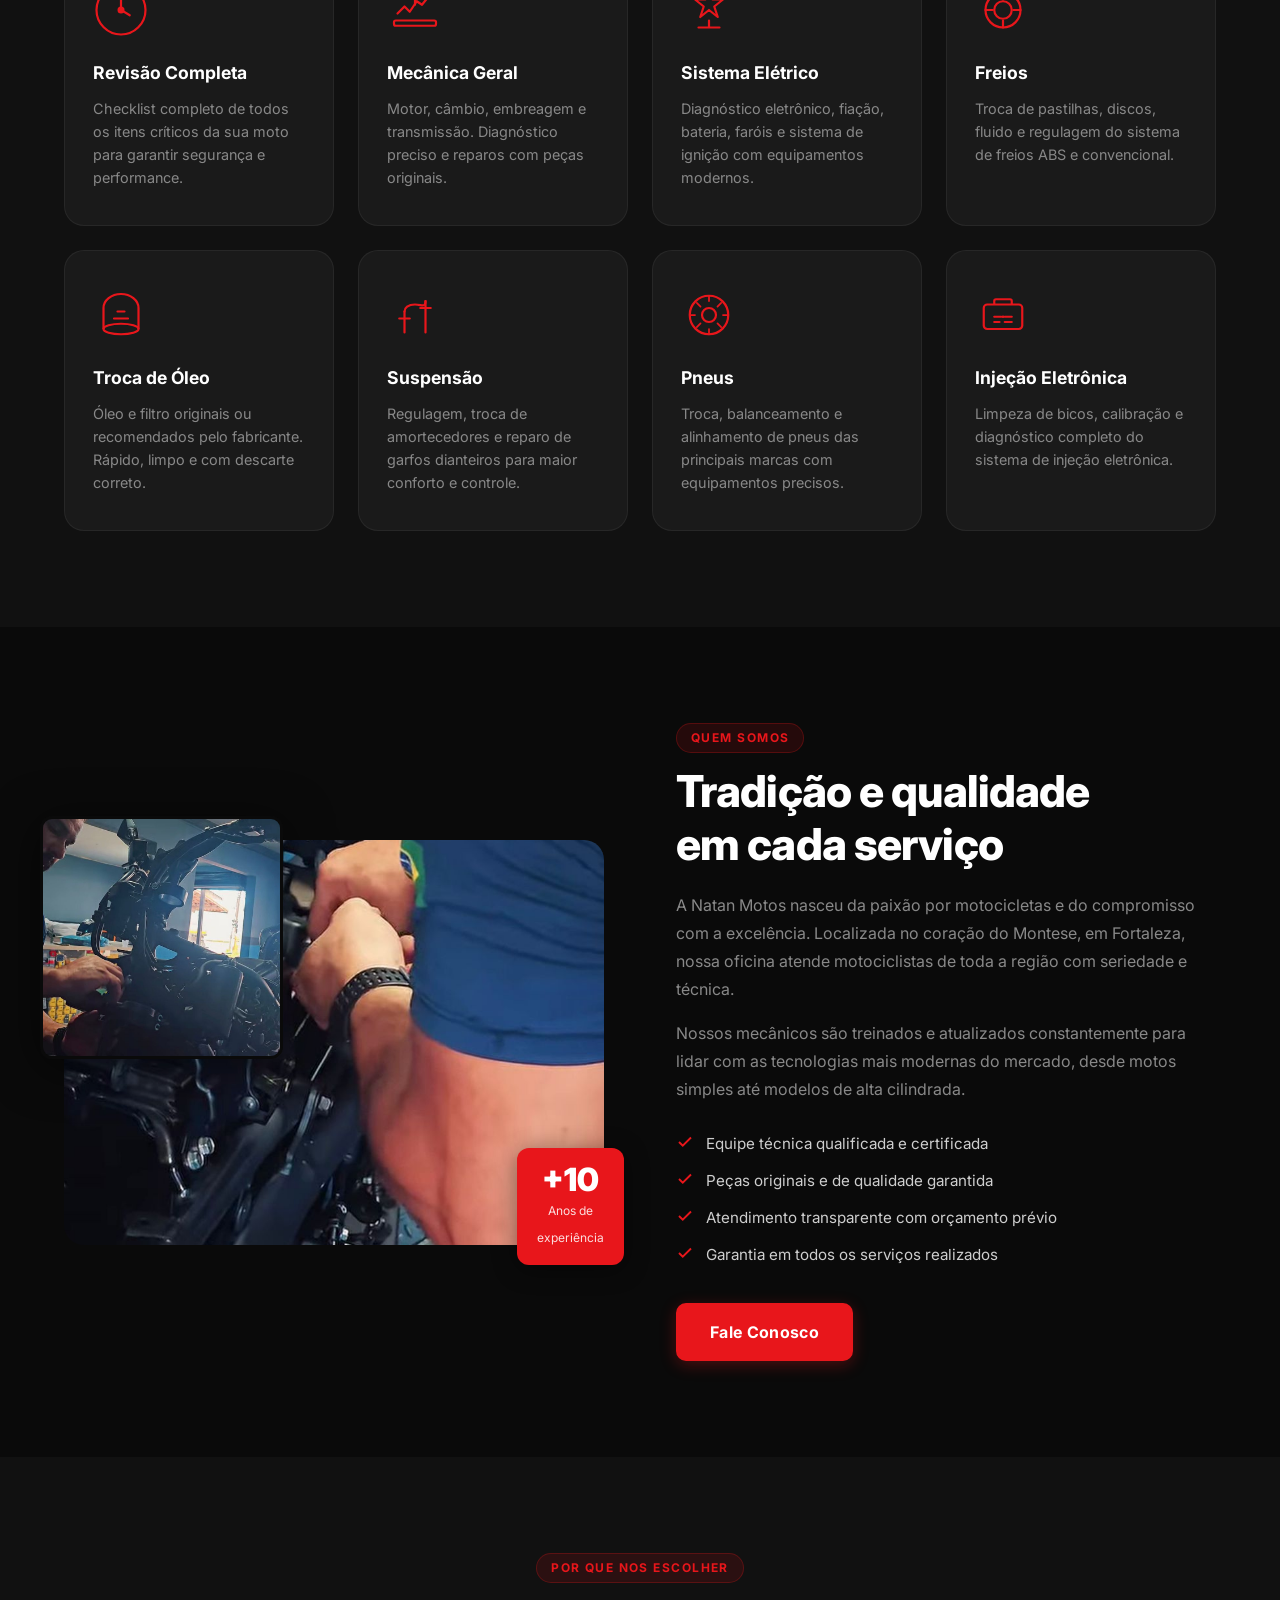
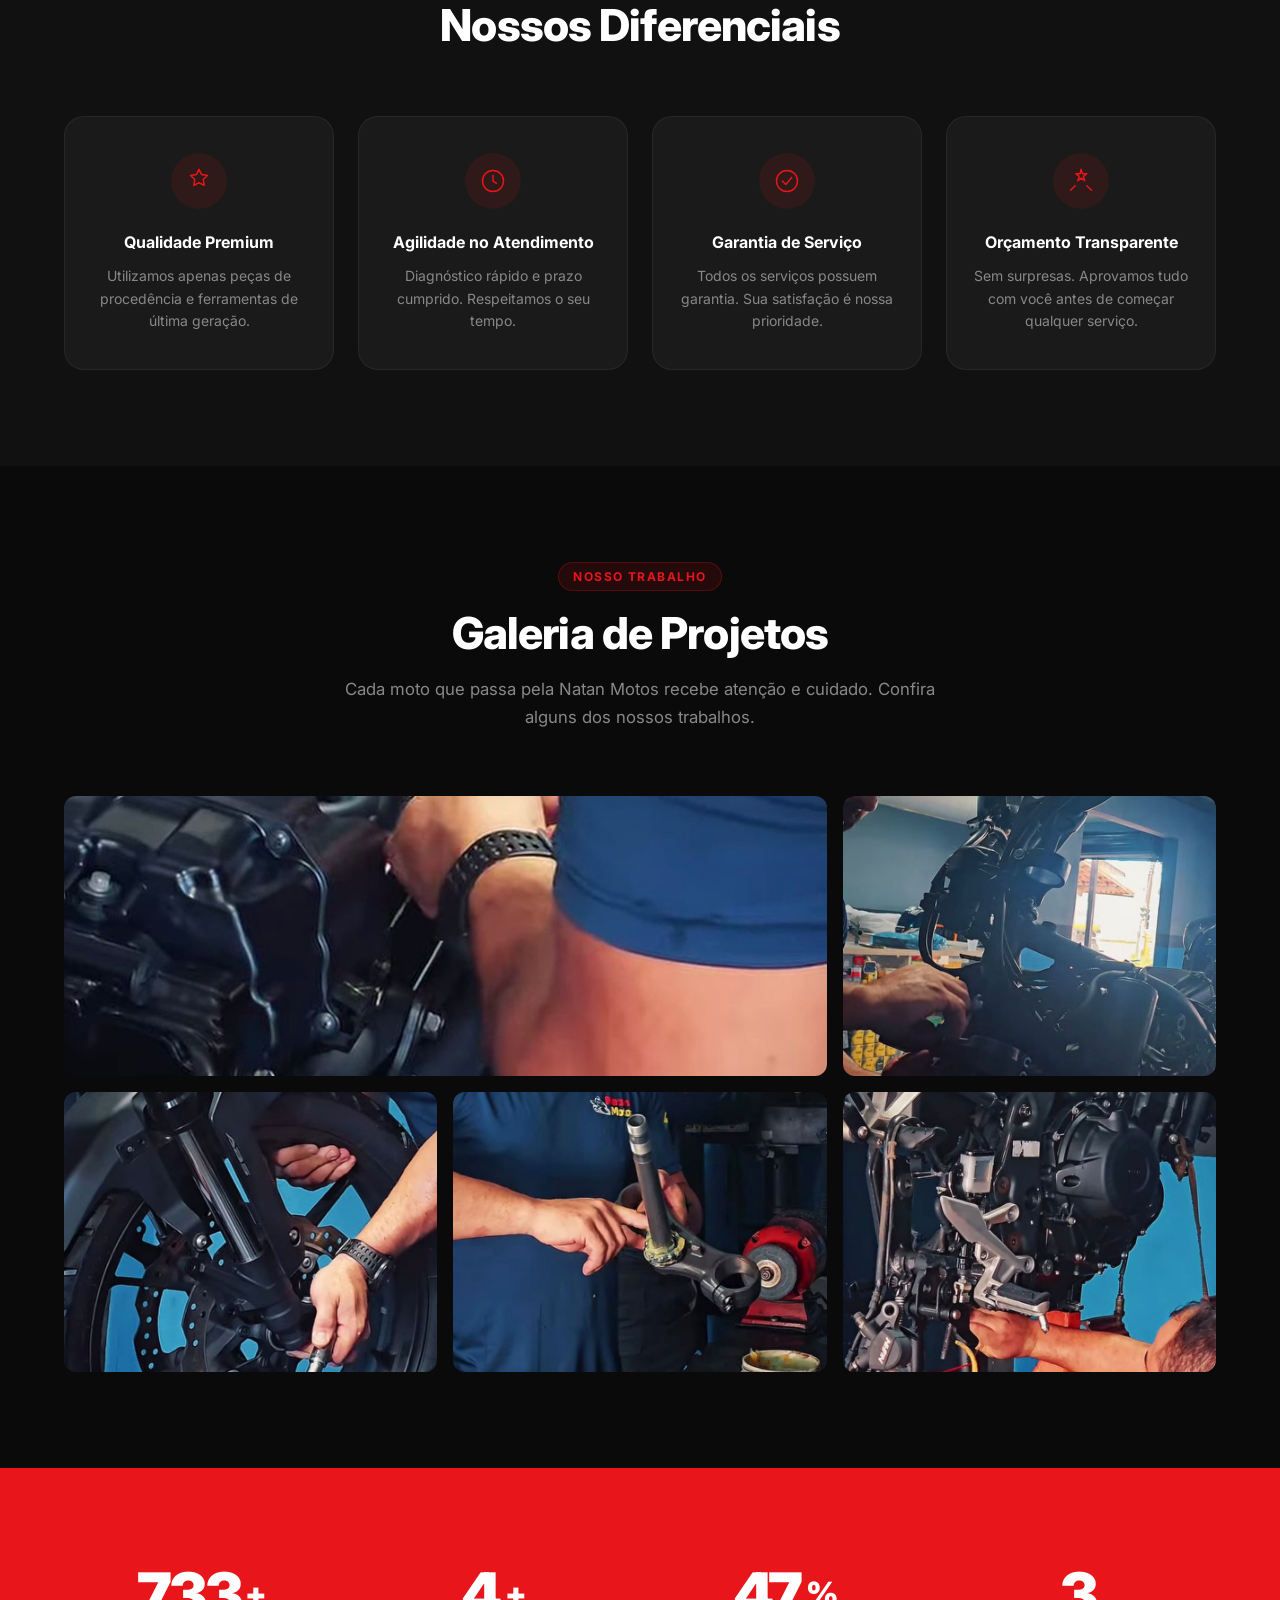
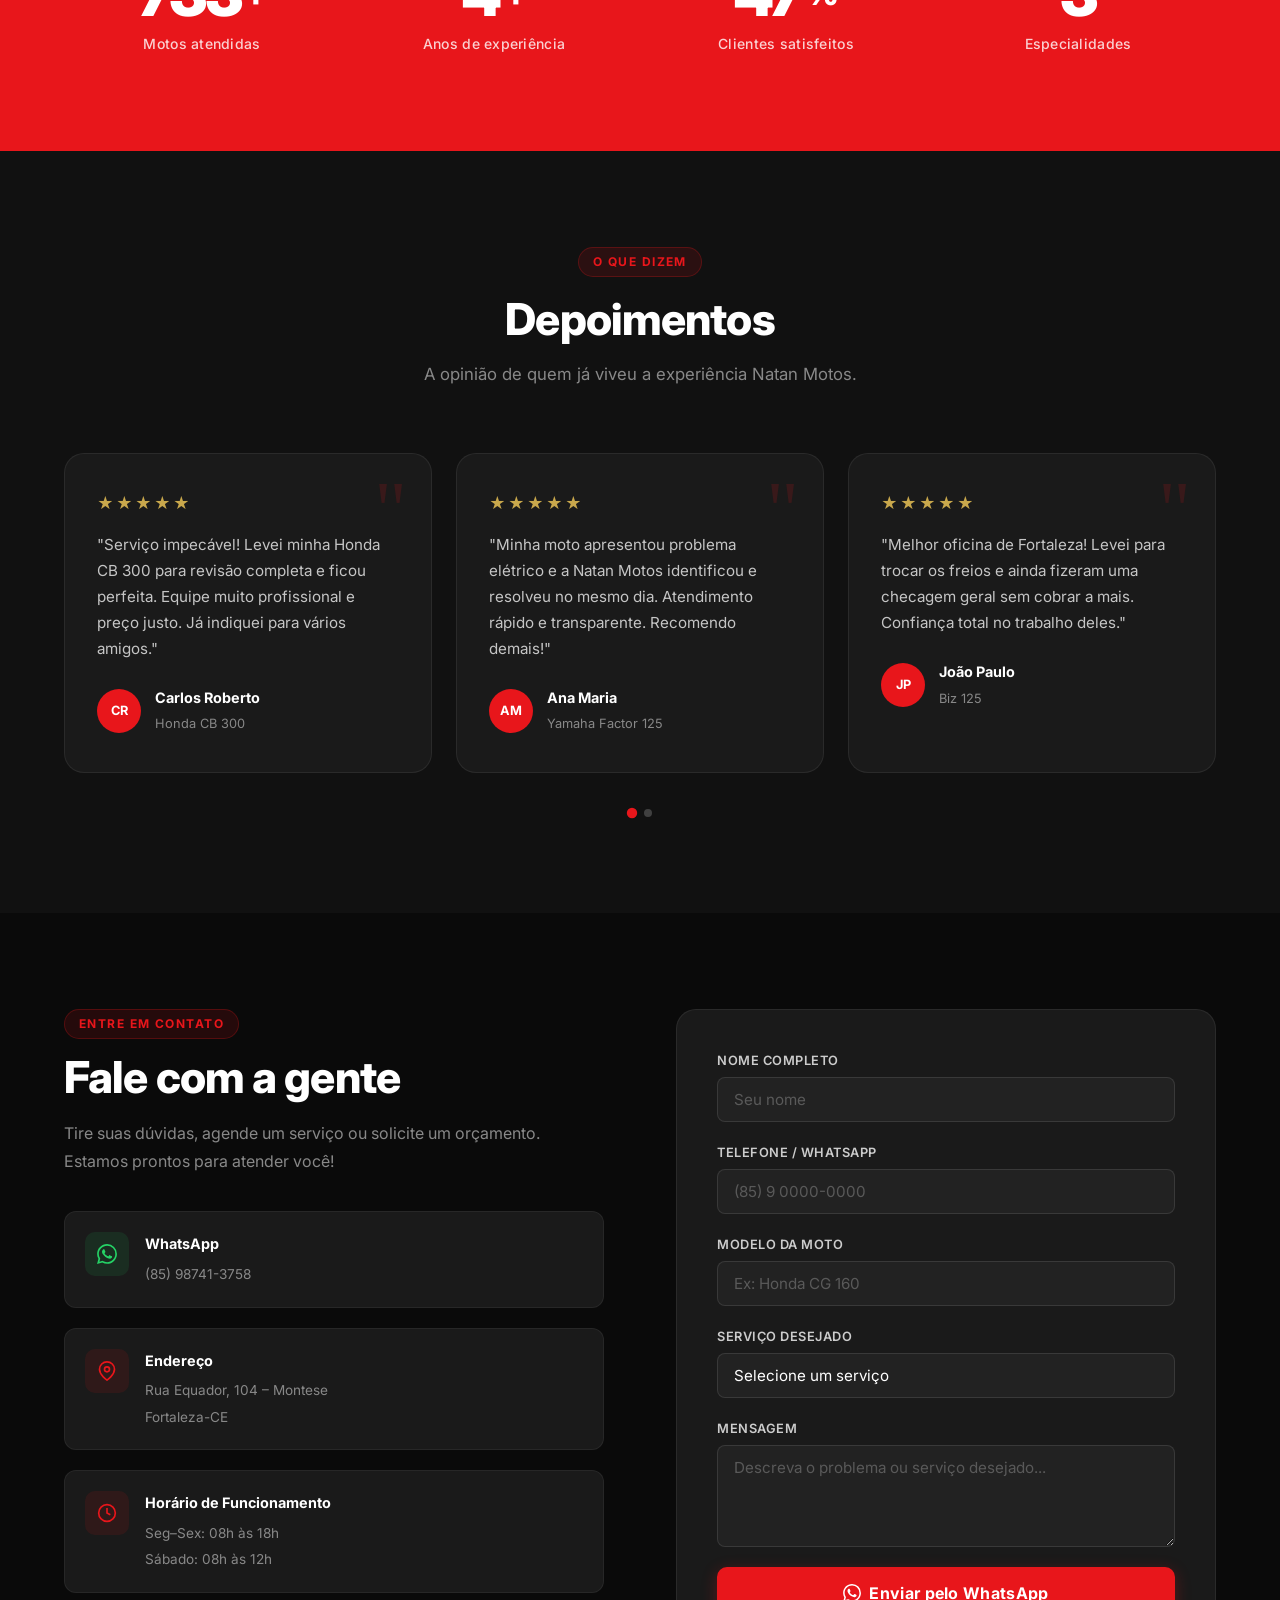
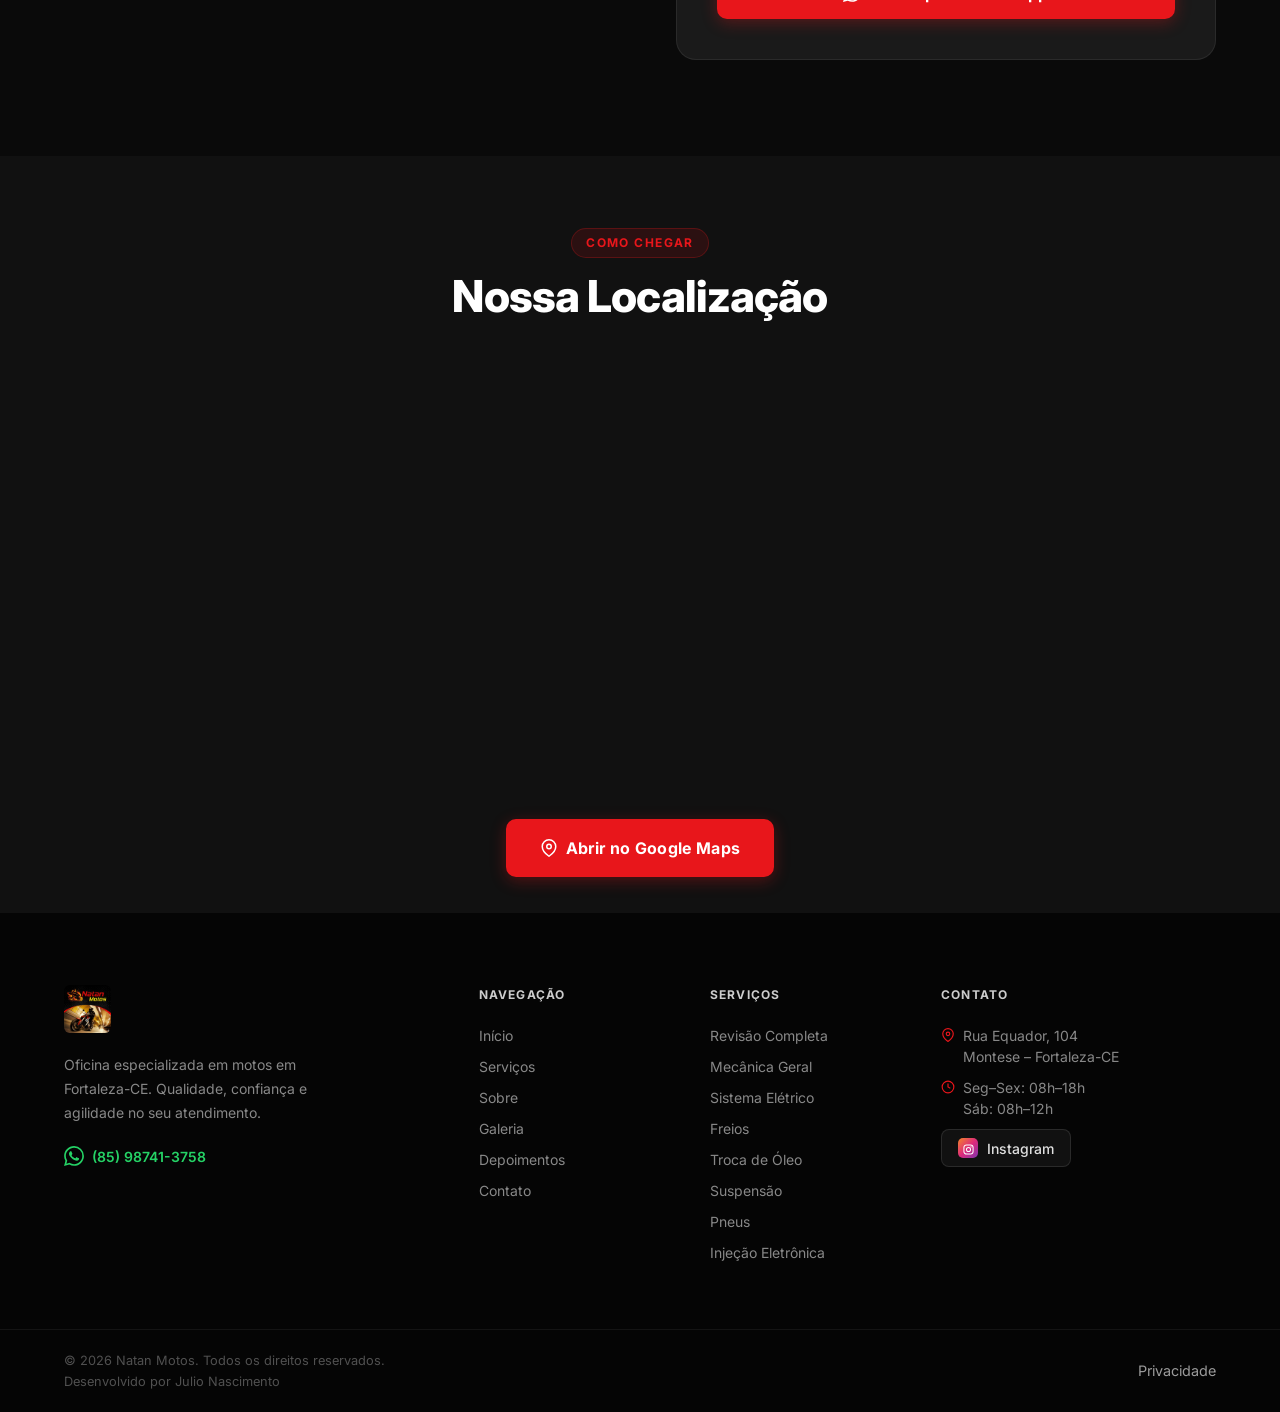
==== commit 7bc09787: "Adicionar botão do Instagram de volta na seção de contato - Botão colocado como terceiro item na lis" ====
--- a/index.html
+++ b/index.html
@@ -787,6 +787,18 @@
             <svg width="14" height="14" viewBox="0 0 24 24" fill="none" stroke="currentColor" stroke-width="2"><circle cx="12" cy="12" r="10"/><polyline points="12 6 12 12 16 14"/></svg>
             Seg–Sex: 08h–18h<br/>Sáb: 08h–12h
           </li>
+          <li>
+            <a href="https://www.instagram.com/natan_motos27?igsh=MXkwMHcwamM5dTZ2cw%3D%3D&utm_source=qr" target="_blank" rel="noopener" class="ig-social-btn">
+              <span class="ig-icon-wrap">
+                <svg width="11" height="11" viewBox="0 0 24 24" fill="none">
+                  <rect x="2" y="2" width="20" height="20" rx="5.5" stroke="white" stroke-width="2.2"/>
+                  <circle cx="12" cy="12" r="4.5" stroke="white" stroke-width="2.2"/>
+                  <circle cx="17.5" cy="6.5" r="1.4" fill="white"/>
+                </svg>
+              </span>
+              Instagram
+            </a>
+          </li>
         </ul>
       </div>
     </div>
